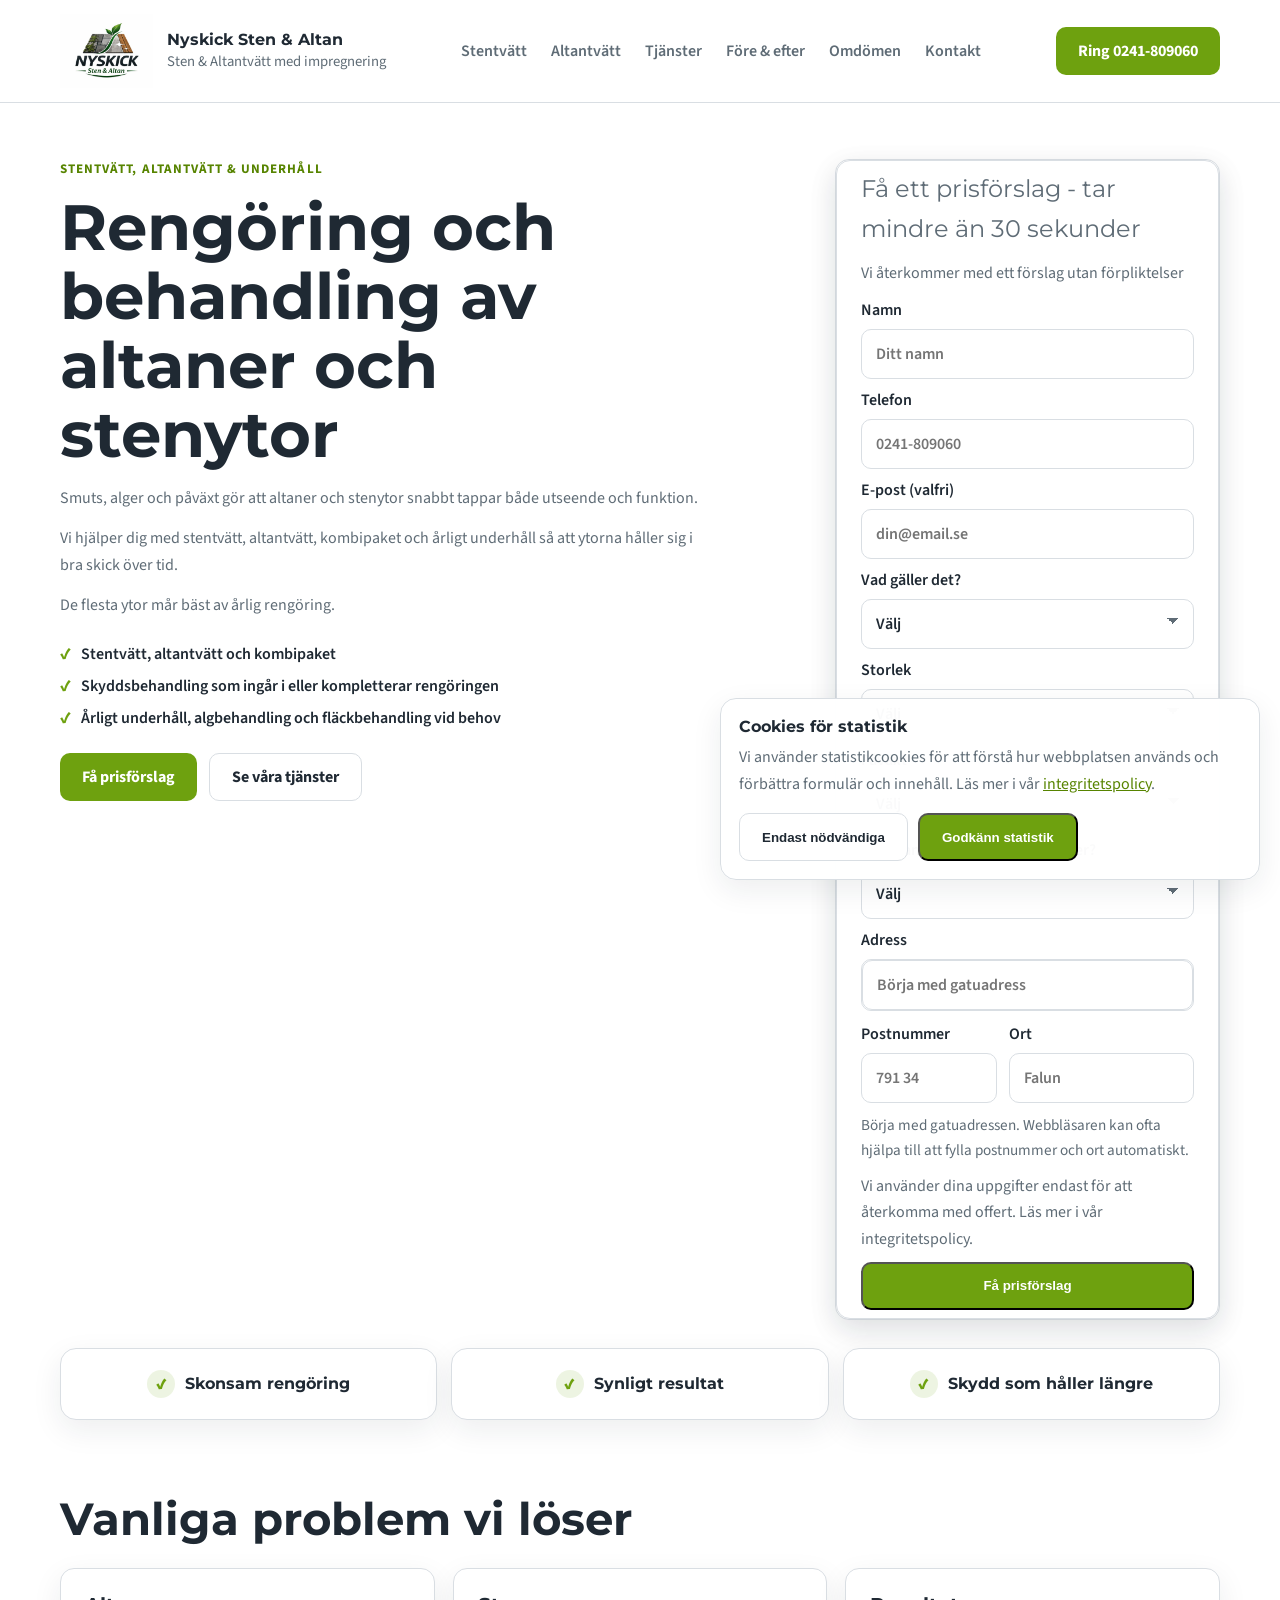
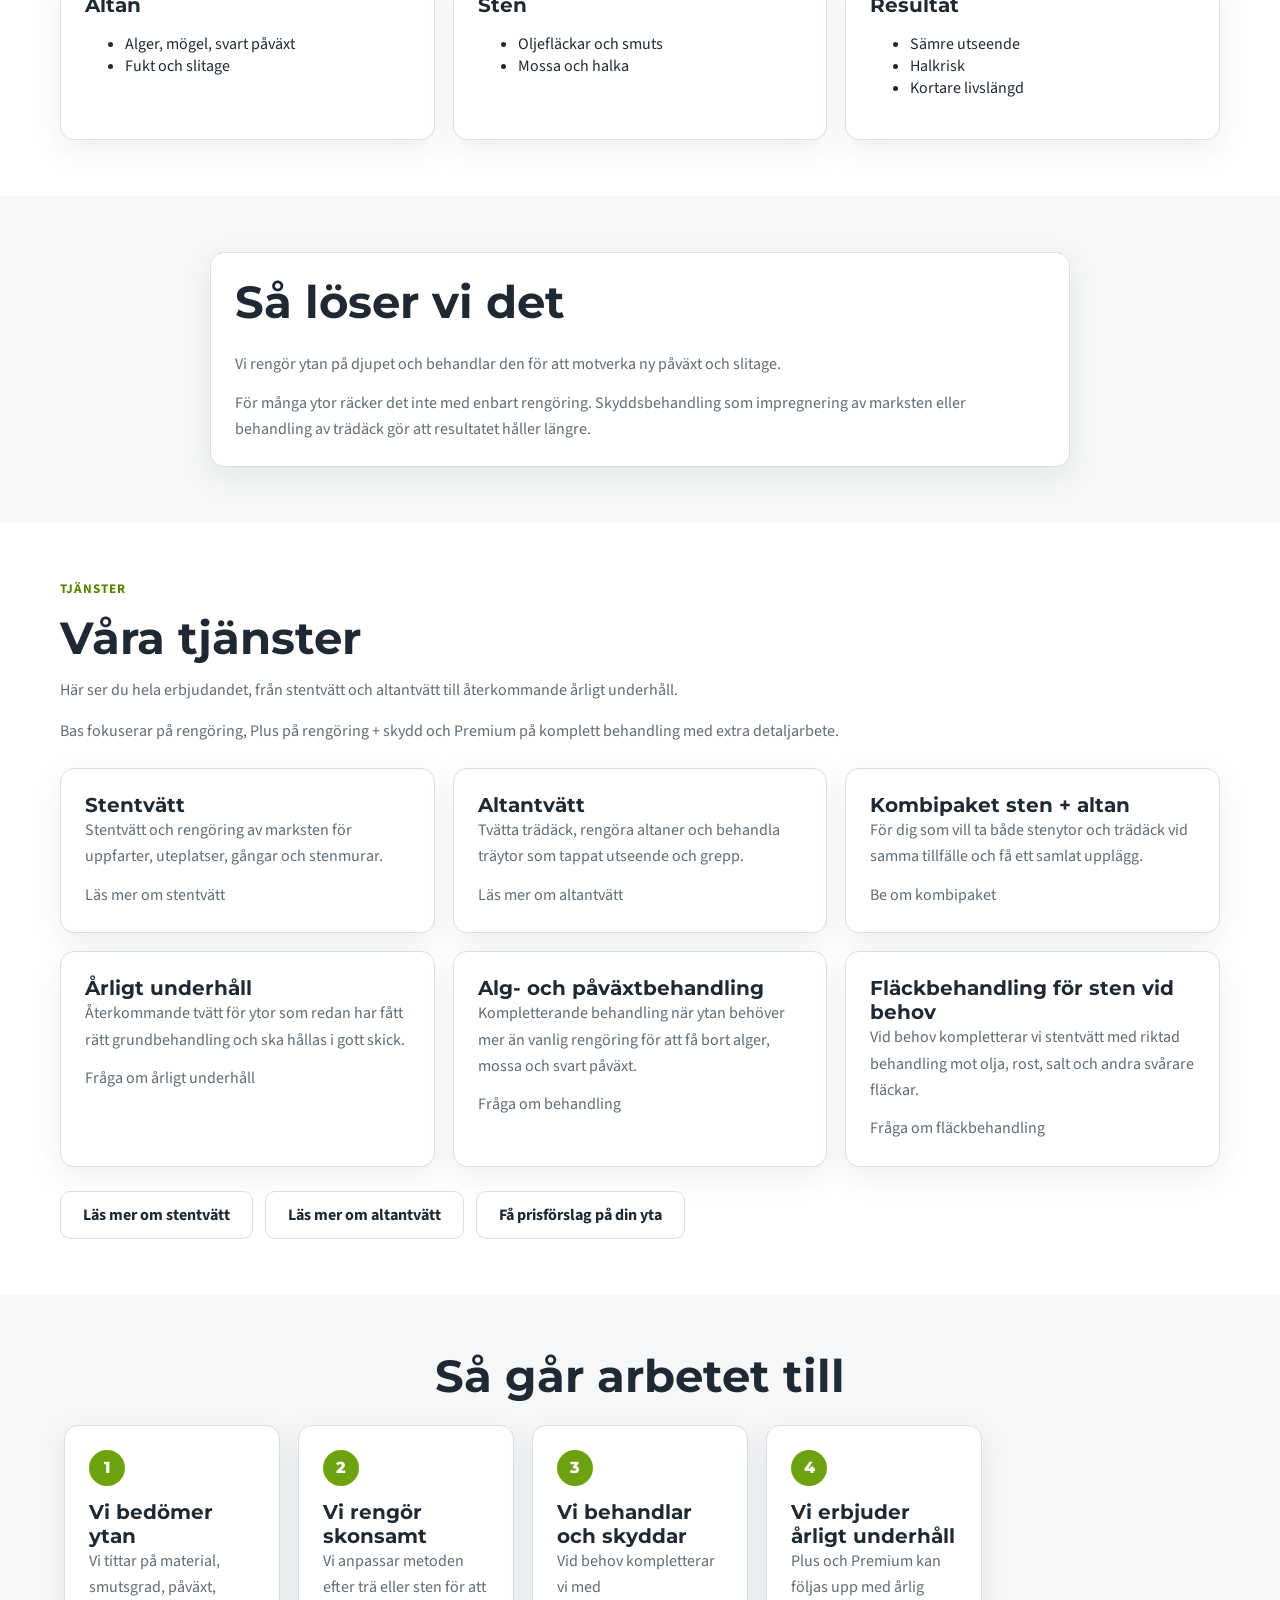
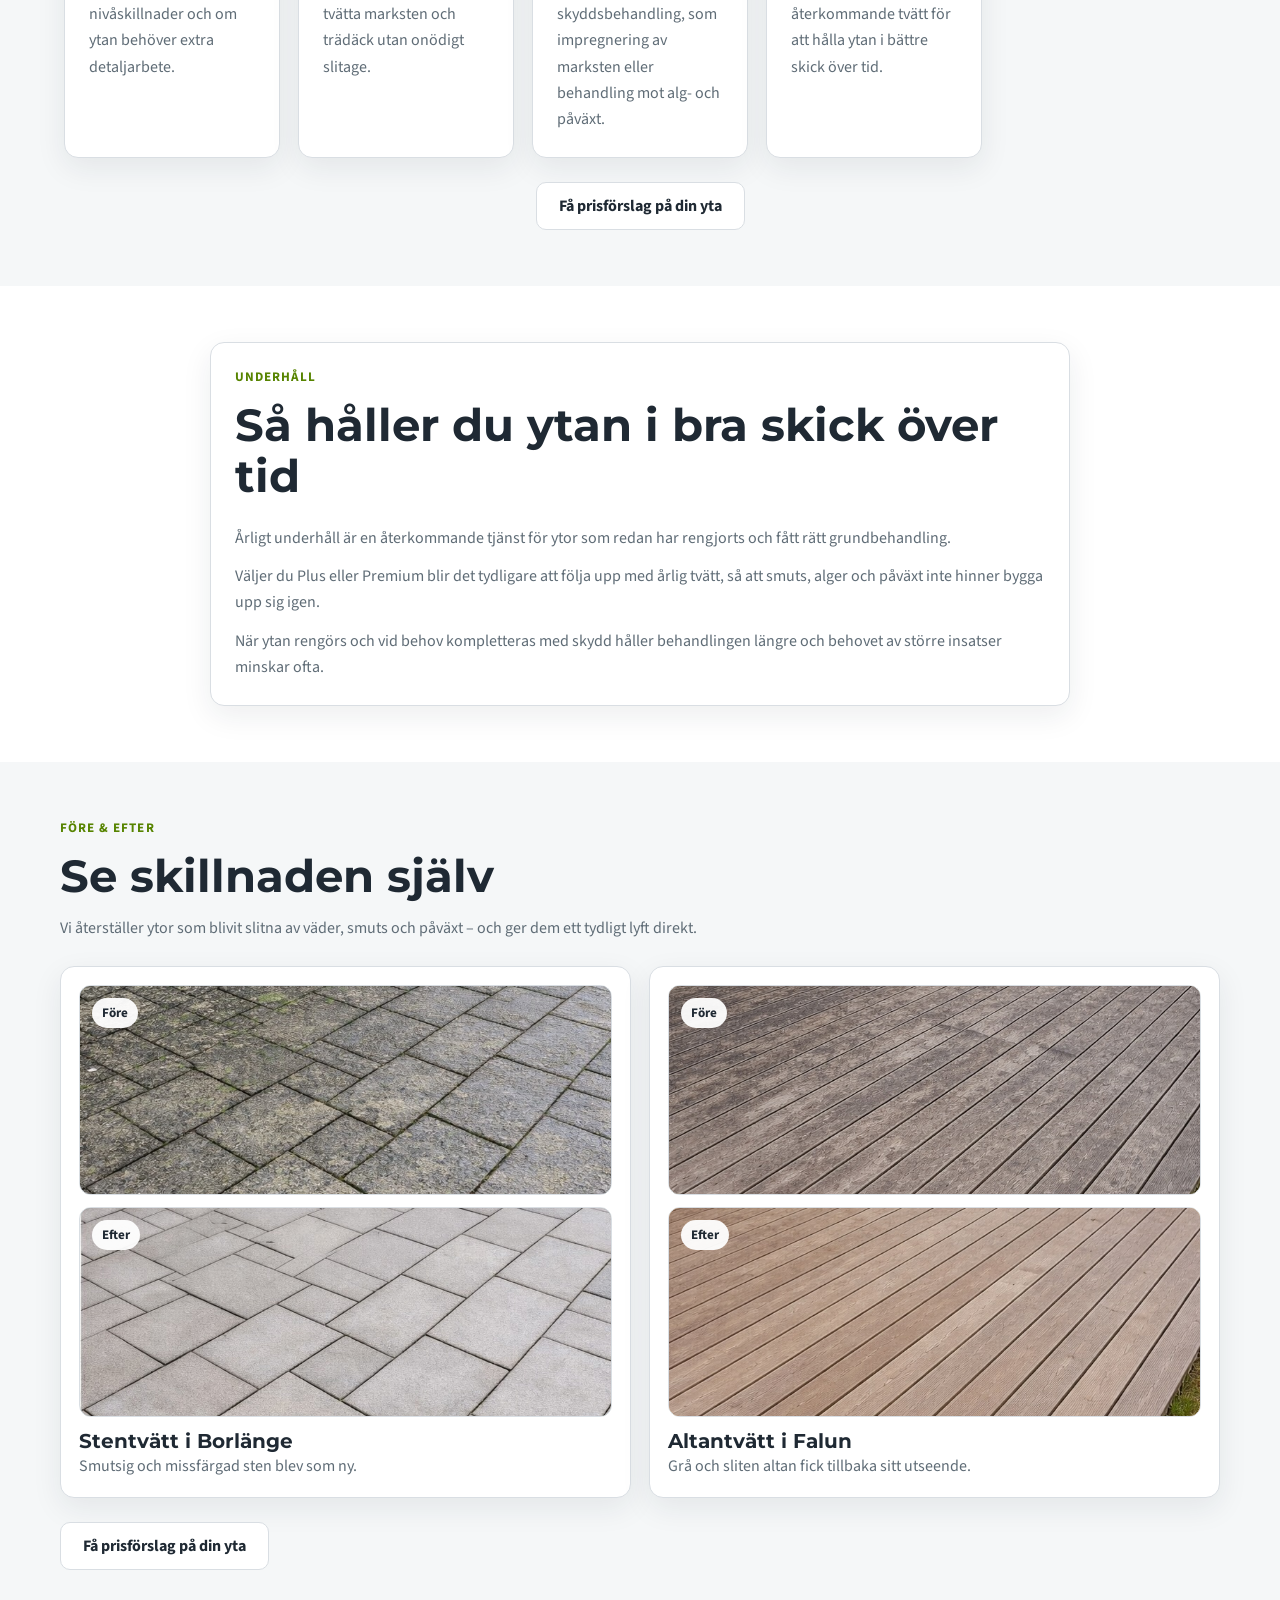
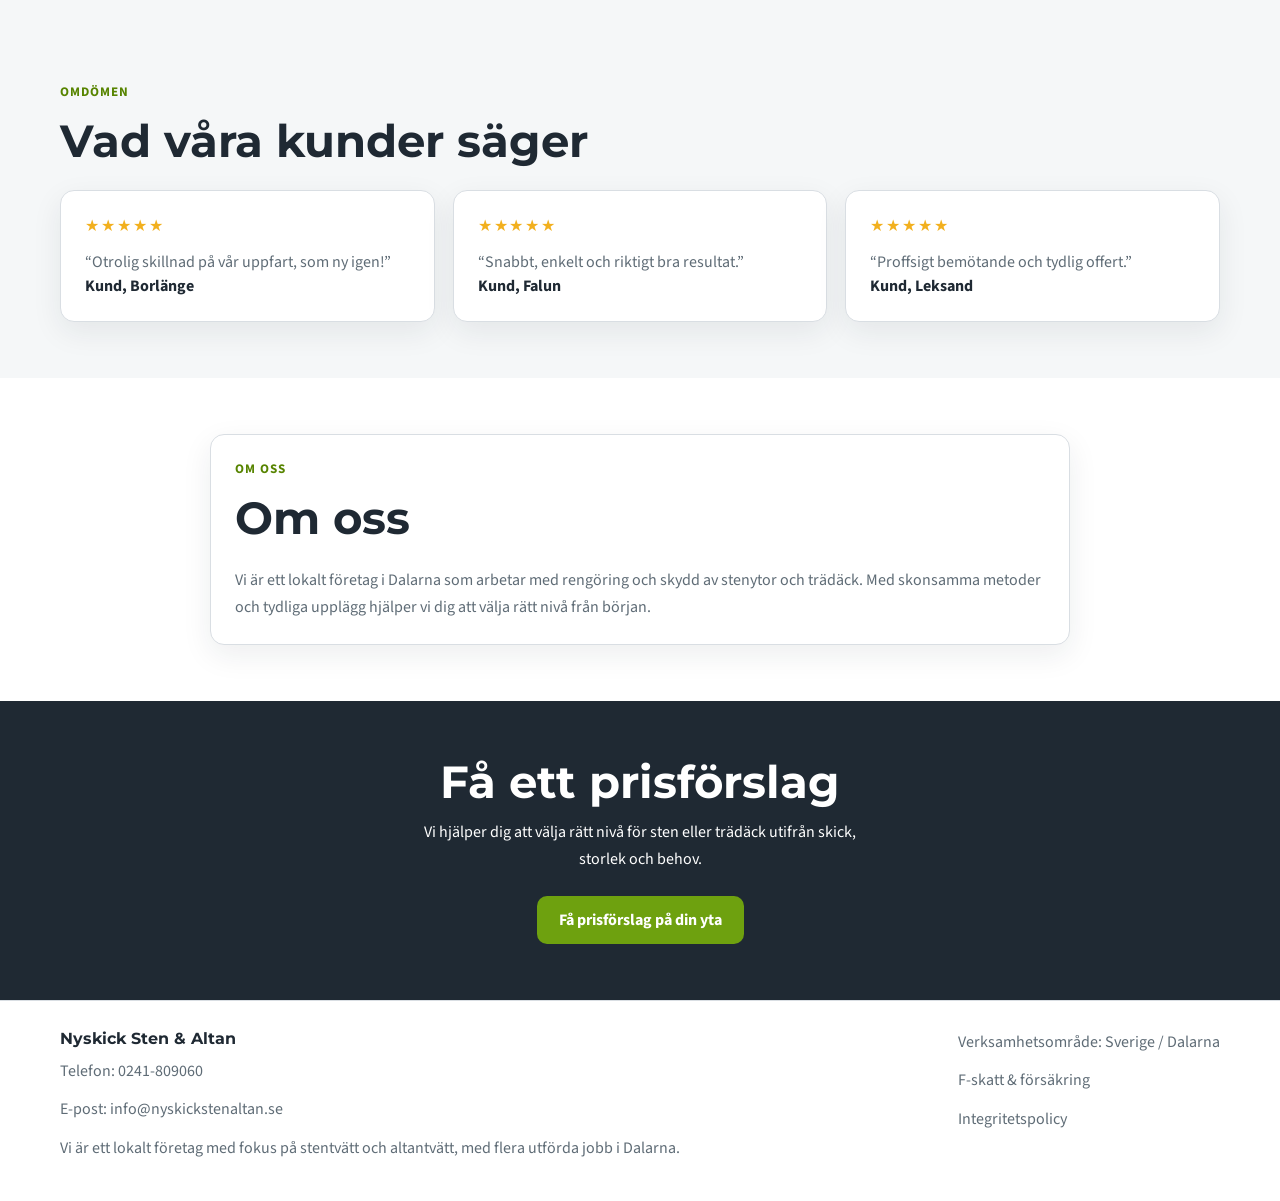
==== index.html @ 96cb6018 "Refine public service structure and maintenance messaging" ====
<!DOCTYPE html>
<html lang="sv">
  <head>
    <meta charset="UTF-8" />
    <meta name="viewport" content="width=device-width, initial-scale=1.0" />
    <title>Stentvätt, altantvätt och årligt underhåll | Nyskick Sten & Altan</title>
    <meta
      name="description"
      content="Stentvätt, altantvätt, tvätta marksten, tvätta trädäck, algbehandling och årligt underhåll. Vi rengör, behandlar och skyddar stenytor och trädäck med tydliga paket."
    />
    <link rel="canonical" href="https://www.nyskickstenaltan.se/" />
    <meta property="og:locale" content="sv_SE" />
    <meta property="og:type" content="website" />
    <meta property="og:site_name" content="Nyskick Sten & Altan" />
    <meta property="og:title" content="Stentvätt, altantvätt och årligt underhåll | Nyskick Sten & Altan" />
    <meta
      property="og:description"
      content="Stentvätt, altantvätt, tvätta marksten, tvätta trädäck, algbehandling och årligt underhåll. Vi rengör, behandlar och skyddar stenytor och trädäck med tydliga paket."
    />
    <meta property="og:url" content="https://www.nyskickstenaltan.se/" />
    <meta property="og:image" content="https://www.nyskickstenaltan.se/nyskick-logo.jpeg" />
    <meta name="twitter:card" content="summary_large_image" />
    <meta name="twitter:title" content="Stentvätt, altantvätt och årligt underhåll | Nyskick Sten & Altan" />
    <meta
      name="twitter:description"
      content="Stentvätt, altantvätt, tvätta marksten, tvätta trädäck, algbehandling och årligt underhåll. Vi rengör, behandlar och skyddar stenytor och trädäck med tydliga paket."
    />
    <meta name="twitter:image" content="https://www.nyskickstenaltan.se/nyskick-logo.jpeg" />
    <link rel="preconnect" href="https://fonts.googleapis.com" />
    <link rel="preconnect" href="https://fonts.gstatic.com" crossorigin />
    <link
      href="https://fonts.googleapis.com/css2?family=Montserrat:wght@500;700;800&family=Source+Sans+3:wght@400;600;700&display=swap"
      rel="stylesheet"
    />
    <link rel="icon" href="/favicon-v2.ico" type="image/x-icon" />
    <link rel="shortcut icon" href="/favicon-v2.ico" type="image/x-icon" />
    <link rel="stylesheet" href="styles.css" />
    <script type="application/ld+json">
      {
        "@context": "https://schema.org",
        "@graph": [
          {
            "@type": "LocalBusiness",
            "@id": "https://www.nyskickstenaltan.se/#business",
            "name": "Nyskick Sten & Altan",
            "url": "https://www.nyskickstenaltan.se/",
            "image": "https://www.nyskickstenaltan.se/nyskick-logo.jpeg",
            "logo": "https://www.nyskickstenaltan.se/nyskick-logo.jpeg",
            "telephone": "+46241809060",
            "email": "info@nyskickstenaltan.se",
            "priceRange": "$$",
            "address": {
              "@type": "PostalAddress",
              "addressRegion": "Dalarna",
              "addressCountry": "SE"
            },
            "areaServed": [
              { "@type": "AdministrativeArea", "name": "Dalarna" },
              { "@type": "Country", "name": "Sverige" }
            ],
            "knowsAbout": ["Stentvätt", "Altantvätt", "Impregnering", "Behandling av trädäck"]
          },
          {
            "@type": "WebSite",
            "@id": "https://www.nyskickstenaltan.se/#website",
            "url": "https://www.nyskickstenaltan.se/",
            "name": "Nyskick Sten & Altan",
            "publisher": { "@id": "https://www.nyskickstenaltan.se/#business" },
            "inLanguage": "sv-SE"
          }
        ]
      }
    </script>
    <meta name="nyskick-runtime-config" content="https://admin.nyskickstenaltan.se/public-site-config.php" />
  </head>
  <body>
    <header class="site-header">
      <div class="container header-inner">
        <a class="brand" href="#top" aria-label="Nyskick Sten & Altan startsida">
          <img class="brand-logo" src="nyskick-logo.jpeg" alt="Nyskick Sten & Altan" width="640" height="512" decoding="async" />
          <div class="brand-copy">
            <strong>Nyskick Sten & Altan</strong>
            <span>Sten & Altantvätt med impregnering</span>
          </div>
        </a>
        <button
          class="nav-toggle"
          type="button"
          aria-expanded="false"
          aria-controls="site-nav"
          aria-label="Öppna meny"
        >
          Meny
        </button>
        <nav class="site-nav" id="site-nav" aria-label="Huvudnavigering">
          <a href="/stentvatt/">Stentvätt</a>
          <a href="/altantvatt/">Altantvätt</a>
          <a href="#tjanster">Tjänster</a>
          <a href="#fore-efter">Före & efter</a>
          <a href="#omdomen">Omdömen</a>
          <a href="#offert-form">Kontakt</a>
        </nav>
        <a class="header-call" href="tel:0241809060">Ring 0241-809060</a>
      </div>
    </header>

    <main id="top">
      <section class="hero">
        <div class="container hero-grid">
          <div class="hero-copy">
            <p class="eyebrow">Stentvätt, altantvätt & underhåll</p>
            <h1>Rengöring och behandling av altaner och stenytor</h1>
            <p>Smuts, alger och påväxt gör att altaner och stenytor snabbt tappar både utseende och funktion.</p>
            <p>Vi hjälper dig med stentvätt, altantvätt, kombipaket och årligt underhåll så att ytorna håller sig i bra skick över tid.</p>
            <p>De flesta ytor mår bäst av årlig rengöring.</p>
            <ul class="hero-points">
              <li>Stentvätt, altantvätt och kombipaket</li>
              <li>Skyddsbehandling som ingår i eller kompletterar rengöringen</li>
              <li>Årligt underhåll, algbehandling och fläckbehandling vid behov</li>
            </ul>
            <div class="hero-actions">
              <a class="button button-primary" href="#offert-form">Få prisförslag</a>
              <a class="button button-secondary" href="#tjanster">Se våra tjänster</a>
            </div>
          </div>

          <div class="hero-card" id="offert-form">
            <div class="quote-box">
              <p class="quote-title">Få ett prisförslag - tar mindre än 30 sekunder</p>
              <p class="form-note">Vi återkommer med ett förslag utan förpliktelser</p>
              <div
                class="form-status"
                data-form-status
                hidden
                role="status"
                aria-live="polite"
              ></div>
              <form
                class="contact-form"
                name="quote-request"
                method="POST"
                action="/tack/"
                netlify
                data-netlify="true"
                netlify-honeypot="website"
              >
                <input type="hidden" name="form-name" value="quote-request" />
                <input type="hidden" name="form_started" value="" />
                <input type="hidden" name="sourcePage" value="homepage" />
                <label class="hp-field" aria-hidden="true">
                  Lämna detta fält tomt
                  <input type="text" name="website" tabindex="-1" autocomplete="off" />
                </label>
                <label>
                  Namn
                  <input type="text" name="name" placeholder="Ditt namn" autocomplete="name" required />
                </label>
                <label>
                  Telefon
                  <input type="tel" name="phone" placeholder="0241-809060" autocomplete="tel" required />
                </label>
                <label>
                  E-post (valfri)
                  <input type="email" name="email" placeholder="din@email.se" autocomplete="email" />
                </label>
                <label>
                  Vad gäller det?
                  <select name="requestType" required>
                    <option value="">Välj</option>
                    <option value="Altan">Altan</option>
                    <option value="Sten">Sten</option>
                    <option value="Både">Både</option>
                  </select>
                </label>
                <label>
                  Storlek
                  <select name="surfaceSize" required>
                    <option value="">Välj</option>
                    <option value="0–20 m²">0–20 m²</option>
                    <option value="20–40 m²">20–40 m²</option>
                    <option value="40–60 m²">40–60 m²</option>
                    <option value="60+ m²">60+ m²</option>
                  </select>
                </label>
                <label>
                  Påväxt
                  <select name="growthLevel" required>
                    <option value="">Välj</option>
                    <option value="Lite">lite</option>
                    <option value="Normalt">normalt</option>
                    <option value="Mycket">mycket</option>
                  </select>
                </label>
                <label>
                  Har ytan trappor eller flera nivåer?
                  <select name="hasDetails" required>
                    <option value="">Välj</option>
                    <option value="Ja">ja</option>
                    <option value="Nej">nej</option>
                  </select>
                </label>
                <div class="address-fields">
                  <label class="address-field-street">
                    Adress
                    <div class="address-autocomplete-shell" data-address-autocomplete-shell>
                      <input
                        type="text"
                        name="serviceAddress"
                        placeholder="Börja med gatuadress"
                        autocomplete="street-address"
                        data-address-street
                        required
                      />
                    </div>
                  </label>
                  <div class="address-row">
                    <label>
                      Postnummer
                      <input
                        type="text"
                        name="servicePostalCode"
                        placeholder="791 34"
                        autocomplete="postal-code"
                        inputmode="numeric"
                        maxlength="6"
                        data-address-postcode
                        required
                      />
                    </label>
                    <label>
                      Ort
                      <input
                        type="text"
                        name="serviceCity"
                        placeholder="Falun"
                        autocomplete="address-level2"
                        data-address-city
                        required
                      />
                    </label>
                  </div>
                  <p class="form-help">Börja med gatuadressen. Webbläsaren kan ofta hjälpa till att fylla postnummer och ort automatiskt.</p>
                </div>
                <p class="form-note">Vi använder dina uppgifter endast för att återkomma med offert. Läs mer i vår <a href="integritetspolicy.html">integritetspolicy</a>.</p>
                <button class="button button-primary" type="submit">Få prisförslag</button>
              </form>
            </div>
          </div>
        </div>
      </section>
      <form name="quote-request" method="POST" action="/tack/" netlify data-netlify="true" netlify-honeypot="website" hidden>
        <input type="hidden" name="form-name" value="quote-request" />
        <input type="text" name="website" />
        <input type="text" name="name" />
        <input type="tel" name="phone" />
        <input type="email" name="email" />
        <input type="text" name="requestType" />
        <input type="text" name="surfaceSize" />
        <input type="text" name="growthLevel" />
        <input type="text" name="hasDetails" />
        <input type="text" name="serviceAddress" />
        <input type="text" name="servicePostalCode" />
        <input type="text" name="serviceCity" />
        <input type="text" name="form_started" />
        <input type="text" name="sourcePage" />
      </form>

      <section class="trust-bar">
        <div class="container trust-items trust-items-wide">
          <div class="trust-item"><strong>Skonsam rengöring</strong></div>
          <div class="trust-item"><strong>Synligt resultat</strong></div>
          <div class="trust-item"><strong>Skydd som håller längre</strong></div>
        </div>
      </section>

      <section class="section">
        <div class="container">
          <div class="section-heading">
            <h2>Vanliga problem vi löser</h2>
          </div>
          <div class="services-grid">
            <article class="service-card">
              <h3>Altan</h3>
              <ul class="feature-list">
                <li>Alger, mögel, svart påväxt</li>
                <li>Fukt och slitage</li>
              </ul>
            </article>
            <article class="service-card">
              <h3>Sten</h3>
              <ul class="feature-list">
                <li>Oljefläckar och smuts</li>
                <li>Mossa och halka</li>
              </ul>
            </article>
            <article class="service-card">
              <h3>Resultat</h3>
              <ul class="feature-list">
                <li>Sämre utseende</li>
                <li>Halkrisk</li>
                <li>Kortare livslängd</li>
              </ul>
            </article>
          </div>
        </div>
      </section>

      <section class="section section-gray">
        <div class="container text-block">
          <div class="section-heading">
            <h2>Så löser vi det</h2>
          </div>
          <p>Vi rengör ytan på djupet och behandlar den för att motverka ny påväxt och slitage.</p>
          <p>För många ytor räcker det inte med enbart rengöring. Skyddsbehandling som impregnering av marksten eller behandling av trädäck gör att resultatet håller längre.</p>
        </div>
      </section>

      <section class="section" id="tjanster">
        <div class="container">
          <div class="section-heading">
            <p class="eyebrow">Tjänster</p>
            <h2>Våra tjänster</h2>
            <p>Här ser du hela erbjudandet, från stentvätt och altantvätt till återkommande årligt underhåll.</p>
            <p>Bas fokuserar på rengöring, Plus på rengöring + skydd och Premium på komplett behandling med extra detaljarbete.</p>
          </div>
          <div class="services-grid">
            <article class="service-card">
              <h3>Stentvätt</h3>
              <p>Stentvätt och rengöring av marksten för uppfarter, uteplatser, gångar och stenmurar.</p>
              <p><a href="/stentvatt/">Läs mer om stentvätt</a></p>
            </article>
            <article class="service-card">
              <h3>Altantvätt</h3>
              <p>Tvätta trädäck, rengöra altaner och behandla träytor som tappat utseende och grepp.</p>
              <p><a href="/altantvatt/">Läs mer om altantvätt</a></p>
            </article>
            <article class="service-card">
              <h3>Kombipaket sten + altan</h3>
              <p>För dig som vill ta både stenytor och trädäck vid samma tillfälle och få ett samlat upplägg.</p>
              <p><a href="#offert-form">Be om kombipaket</a></p>
            </article>
            <article class="service-card">
              <h3>Årligt underhåll</h3>
              <p>Återkommande tvätt för ytor som redan har fått rätt grundbehandling och ska hållas i gott skick.</p>
              <p><a href="#offert-form">Fråga om årligt underhåll</a></p>
            </article>
            <article class="service-card">
              <h3>Alg- och påväxtbehandling</h3>
              <p>Kompletterande behandling när ytan behöver mer än vanlig rengöring för att få bort alger, mossa och svart påväxt.</p>
              <p><a href="#offert-form">Fråga om behandling</a></p>
            </article>
            <article class="service-card">
              <h3>Fläckbehandling för sten vid behov</h3>
              <p>Vid behov kompletterar vi stentvätt med riktad behandling mot olja, rost, salt och andra svårare fläckar.</p>
              <p><a href="#offert-form">Fråga om fläckbehandling</a></p>
            </article>
          </div>
          <div class="section-actions">
            <a class="button button-secondary" href="/stentvatt/">Läs mer om stentvätt</a>
            <a class="button button-secondary" href="/altantvatt/">Läs mer om altantvätt</a>
            <a class="button button-secondary" href="#offert-form">Få prisförslag på din yta</a>
          </div>
        </div>
      </section>

      <section class="section section-gray">
        <div class="container process-container">
          <div class="section-heading section-heading-center">
            <h2>Så går arbetet till</h2>
          </div>
          <div class="why-grid">
            <article class="process-card why-card">
              <span>1</span>
              <h3>Vi bedömer ytan</h3>
              <p>Vi tittar på material, smutsgrad, påväxt, nivåskillnader och om ytan behöver extra detaljarbete.</p>
            </article>
            <article class="process-card why-card">
              <span>2</span>
              <h3>Vi rengör skonsamt</h3>
              <p>Vi anpassar metoden efter trä eller sten för att tvätta marksten och trädäck utan onödigt slitage.</p>
            </article>
            <article class="process-card why-card">
              <span>3</span>
              <h3>Vi behandlar och skyddar</h3>
              <p>Vid behov kompletterar vi med skyddsbehandling, som impregnering av marksten eller behandling mot alg- och påväxt.</p>
            </article>
            <article class="process-card why-card">
              <span>4</span>
              <h3>Vi erbjuder årligt underhåll</h3>
              <p>Plus och Premium kan följas upp med årlig återkommande tvätt för att hålla ytan i bättre skick över tid.</p>
            </article>
          </div>
          <div class="section-actions process-actions process-actions-centered">
            <a class="button button-secondary" href="#offert-form">Få prisförslag på din yta</a>
          </div>
        </div>
      </section>

      <section class="section">
        <div class="container text-block">
          <div class="section-heading">
            <p class="eyebrow">Underhåll</p>
            <h2>Så håller du ytan i bra skick över tid</h2>
          </div>
          <p>Årligt underhåll är en återkommande tjänst för ytor som redan har rengjorts och fått rätt grundbehandling.</p>
          <p>Väljer du Plus eller Premium blir det tydligare att följa upp med årlig tvätt, så att smuts, alger och påväxt inte hinner bygga upp sig igen.</p>
          <p>När ytan rengörs och vid behov kompletteras med skydd håller behandlingen längre och behovet av större insatser minskar ofta.</p>
        </div>
      </section>

      <section class="section section-gray" id="fore-efter">
        <div class="container">
          <div class="section-heading">
            <p class="eyebrow">Före & efter</p>
            <h2>Se skillnaden själv</h2>
            <p>Vi återställer ytor som blivit slitna av väder, smuts och påväxt – och ger dem ett tydligt lyft direkt.</p>
          </div>
          <div class="before-after-grid">
            <article class="before-after-card">
              <div class="comparison comparison-before">
                <img src="stentvatt-borlange-fore.jpg" alt="Stentvätt i Borlänge före rengöring" width="761" height="1024" loading="lazy" decoding="async" />
                <span>Före</span>
              </div>
              <div class="comparison comparison-after">
                <img src="stentvatt-borlange-efter.jpg" alt="Stentvätt i Borlänge efter rengöring" width="761" height="1022" loading="lazy" decoding="async" />
                <span>Efter</span>
              </div>
              <h3>Stentvätt i Borlänge</h3>
              <p>Smutsig och missfärgad sten blev som ny.</p>
            </article>
            <article class="before-after-card">
              <div class="comparison comparison-before wood-before">
                <img src="altantvatt-falun-fore.jpg" alt="Altantvätt i Falun före rengöring" width="753" height="1022" loading="lazy" decoding="async" />
                <span>Före</span>
              </div>
              <div class="comparison comparison-after wood-after">
                <img src="altantvatt-falun-efter.jpg" alt="Altantvätt i Falun efter rengöring" width="753" height="1021" loading="lazy" decoding="async" />
                <span>Efter</span>
              </div>
              <h3>Altantvätt i Falun</h3>
              <p>Grå och sliten altan fick tillbaka sitt utseende.</p>
            </article>
          </div>
          <div class="section-actions">
            <a class="button button-secondary" href="#offert-form">Få prisförslag på din yta</a>
          </div>
        </div>
      </section>

      <section class="section section-gray" id="omdomen">
        <div class="container">
          <div class="section-heading">
            <p class="eyebrow">Omdömen</p>
            <h2>Vad våra kunder säger</h2>
          </div>
          <div class="reviews-grid">
            <article class="review-card">
              <div class="stars">★★★★★</div>
              <p>“Otrolig skillnad på vår uppfart, som ny igen!”</p>
              <strong>Kund, Borlänge</strong>
            </article>
            <article class="review-card">
              <div class="stars">★★★★★</div>
              <p>“Snabbt, enkelt och riktigt bra resultat.”</p>
              <strong>Kund, Falun</strong>
            </article>
            <article class="review-card">
              <div class="stars">★★★★★</div>
              <p>“Proffsigt bemötande och tydlig offert.”</p>
              <strong>Kund, Leksand</strong>
            </article>
          </div>
        </div>
      </section>

      <section class="section" id="om-oss">
        <div class="container text-block">
          <div class="section-heading">
            <p class="eyebrow">Om oss</p>
            <h2>Om oss</h2>
          </div>
          <p>
            Vi är ett lokalt företag i Dalarna som arbetar med rengöring och skydd av stenytor och trädäck.
            Med skonsamma metoder och tydliga upplägg hjälper vi dig att välja rätt nivå från början.
          </p>
        </div>
      </section>

    </main>
    <section class="section section-dark">
      <div class="container text-center">
        <h2>Få ett prisförslag</h2>
        <p>Vi hjälper dig att välja rätt nivå för sten eller trädäck utifrån skick, storlek och behov.</p>
        <a class="button button-primary" href="#offert-form">Få prisförslag på din yta</a>
      </div>
    </section>

    <footer class="site-footer">
      <div class="container footer-inner">
        <div>
          <strong>Nyskick Sten & Altan</strong>
          <p>Telefon: <a href="tel:0241809060">0241-809060</a></p>
          <p>E-post: <a href="mailto:info@nyskickstenaltan.se">info@nyskickstenaltan.se</a></p>
          <p>Vi är ett lokalt företag med fokus på stentvätt och altantvätt, med flera utförda jobb i Dalarna.</p>
        </div>
        <div>
          <p>Verksamhetsområde: Sverige / Dalarna</p>
          <p>F-skatt & försäkring</p>
          <p><a href="integritetspolicy.html">Integritetspolicy</a></p>
        </div>
      </div>
    </footer>

    <script src="script.js"></script>
  </body>
</html>
---- styles.css ----
:root {
  --green: #6ea10f;
  --green-dark: #578400;
  --text: #1f2933;
  --muted: #5f6c76;
  --border: #d9dee3;
  --bg: #ffffff;
  --bg-soft: #f5f7f8;
  --card: #ffffff;
  --shadow: 0 10px 30px rgba(31, 41, 51, 0.08);
  --radius: 14px;
  --container: 1160px;
}

* {
  box-sizing: border-box;
}

html {
  scroll-behavior: smooth;
}

body {
  margin: 0;
  font-family: "Source Sans 3", sans-serif;
  color: var(--text);
  background: var(--bg);
}

img {
  max-width: 100%;
}

a {
  color: inherit;
  text-decoration: none;
}

p {
  margin: 0;
  color: var(--muted);
  line-height: 1.65;
}

p + p {
  margin-top: 14px;
}

.container {
  width: min(calc(100% - 32px), var(--container));
  margin: 0 auto;
}

.site-header {
  position: sticky;
  top: 0;
  z-index: 20;
  background: rgba(255, 255, 255, 0.96);
  border-bottom: 1px solid var(--border);
}

.header-inner {
  display: flex;
  align-items: center;
  justify-content: space-between;
  gap: 20px;
  padding: 14px 0;
}

.brand {
  display: flex;
  align-items: center;
  gap: 14px;
}

.brand-logo {
  height: 74px;
  width: auto;
  display: block;
}

.brand-copy {
  display: grid;
  gap: 2px;
}

.brand-copy strong,
h1,
h2,
h3,
.quote-title,
.trust-item strong,
.footer-inner strong {
  font-family: "Montserrat", sans-serif;
}

.brand-copy strong {
  font-size: 1rem;
}

.brand-copy span {
  color: var(--muted);
  font-size: 0.92rem;
}

.site-nav {
  display: flex;
  gap: 24px;
  color: var(--muted);
  font-weight: 600;
}

.nav-toggle {
  display: none;
  align-items: center;
  justify-content: center;
  min-height: 44px;
  padding: 0 16px;
  border: 1px solid var(--border);
  border-radius: 10px;
  background: #fff;
  color: var(--text);
  font: inherit;
  font-weight: 700;
  cursor: pointer;
}

.header-call,
.button {
  display: inline-flex;
  align-items: center;
  justify-content: center;
  min-height: 48px;
  padding: 0 22px;
  border-radius: 10px;
  font-weight: 700;
  transition: transform 160ms ease, background 160ms ease, color 160ms ease;
}

.header-call,
.button-primary {
  background: var(--green);
  color: #fff;
}

.button-secondary {
  background: #fff;
  color: var(--text);
  border: 1px solid var(--border);
}

.header-call:hover,
.button:hover {
  transform: translateY(-1px);
}

.hero {
  padding: 56px 0 28px;
}

.hero-grid {
  display: grid;
  grid-template-columns: 1.15fr 0.85fr;
  gap: 28px;
  align-items: start;
}

.eyebrow {
  margin: 0 0 12px;
  color: var(--green-dark);
  font-weight: 700;
  text-transform: uppercase;
  letter-spacing: 0.08em;
  font-size: 0.82rem;
}

h1,
h2,
h3,
.quote-title {
  margin: 0;
}

h1 {
  font-size: clamp(2.4rem, 5vw, 4.1rem);
  line-height: 1.08;
}

.hero-copy h1 {
  margin-bottom: 16px;
}

.hero-copy p + p {
  margin-top: 14px;
}

h2 {
  font-size: clamp(1.9rem, 4vw, 2.8rem);
  line-height: 1.12;
}

h3 {
  font-size: 1.22rem;
}

.hero-actions,
.cta-actions,
.section-actions {
  display: flex;
  flex-wrap: wrap;
  gap: 12px;
}

.hero-actions {
  margin-top: 24px;
}

.section-actions {
  margin-top: 24px;
}

.process-actions {
  align-items: center;
  justify-content: space-between;
}

.process-actions p {
  color: var(--text);
  font-weight: 600;
}

.hero-points {
  margin: 24px 0 0;
  padding: 0;
  list-style: none;
  display: grid;
  gap: 10px;
}

.hero-points li {
  color: var(--text);
  font-weight: 600;
}

.hero-points li::before {
  content: "\2714";
  color: var(--green);
  margin-right: 10px;
}

.hero-card,
.quote-box,
.service-card,
.before-after-card,
.review-card,
.process-card,
.cta-box,
.text-block {
  background: var(--card);
  border: 1px solid var(--border);
  border-radius: var(--radius);
  box-shadow: var(--shadow);
}

.hero-card {
  width: 80%;
  justify-self: end;
}

.quote-box,
.service-card,
.review-card,
.process-card,
.text-block {
  padding: 24px;
}

.quote-box {
  padding-top: 8px;
  padding-bottom: 8px;
}

.quote-box .contact-form {
  gap: 10px;
  margin-top: 12px;
}

.quote-title {
  font-size: 1.5rem;
  margin-bottom: 10px;
}

.contact-form {
  display: grid;
  gap: 14px;
  margin-top: 18px;
}

.form-status {
  margin-top: 16px;
  padding: 14px 16px;
  border-radius: 10px;
  border: 1px solid var(--border);
  background: var(--bg-soft);
  color: var(--text);
  font-weight: 600;
}

.form-status[data-status="validation"] {
  border-color: #d8b157;
  background: #fff7e1;
}

.form-status[data-status="review"] {
  border-color: #6b8ab6;
  background: #eef5ff;
}

.form-status[data-status="error"] {
  border-color: #cf6d6d;
  background: #fff1f1;
}

.contact-form label {
  display: grid;
  gap: 8px;
  font-weight: 600;
}

.address-fields {
  display: grid;
  gap: 12px;
}

.address-autocomplete-shell {
  display: grid;
  border: 1px solid var(--border);
  border-radius: 10px;
  background: #fff;
}

.address-autocomplete-shell gmp-place-autocomplete {
  width: 100%;
  min-height: 52px;
  border: 0;
  border-radius: 10px;
  background: transparent;
}

.address-row {
  display: grid;
  grid-template-columns: minmax(0, 0.85fr) minmax(0, 1.15fr);
  gap: 12px;
}

.form-help {
  margin: -2px 0 0;
  font-size: 0.95rem;
  color: var(--muted);
}

.hp-field {
  position: absolute;
  left: -9999px;
  width: 1px;
  height: 1px;
  overflow: hidden;
}

.contact-form input,
.contact-form select,
.contact-form textarea {
  width: 100%;
  font: inherit;
  padding: 13px 14px;
  border: 1px solid var(--border);
  border-radius: 10px;
  background: #fff;
  color: var(--text);
}

.contact-form select {
  appearance: none;
  -webkit-appearance: none;
  background-image: linear-gradient(45deg, transparent 50%, var(--muted) 50%), linear-gradient(135deg, var(--muted) 50%, transparent 50%);
  background-position: calc(100% - 20px) calc(50% - 3px), calc(100% - 14px) calc(50% - 3px);
  background-size: 6px 6px, 6px 6px;
  background-repeat: no-repeat;
  padding-right: 42px;
}

.contact-form input:focus,
.contact-form select:focus,
.contact-form textarea:focus {
  outline: 2px solid rgba(110, 161, 15, 0.18);
  border-color: var(--green);
}

#offert-form {
  scroll-margin-top: 100px;
}

.trust-bar {
  padding: 0 0 18px;
}

.quick-process {
  padding: 0 0 22px;
}

.quick-process-inner {
  display: flex;
  align-items: center;
  justify-content: center;
  gap: 12px;
  flex-wrap: wrap;
  padding: 18px 20px;
  background: var(--bg-soft);
  border: 1px solid var(--border);
  border-radius: 12px;
}

.quick-process-label {
  color: var(--text);
  font-weight: 700;
}

.quick-process-flow {
  color: var(--muted);
  font-weight: 600;
}

.quick-process-flow span {
  color: var(--green);
  margin: 0 8px;
}

.trust-items {
  display: grid;
  grid-template-columns: repeat(3, minmax(0, 1fr));
  gap: 14px;
}

.trust-items-wide {
  max-width: 82rem;
}

.trust-item {
  display: flex;
  align-items: center;
  justify-content: center;
  gap: 10px;
  min-height: 72px;
  padding: 18px 20px;
  background: #fff;
  border: 1px solid var(--border);
  border-radius: 16px;
  text-align: center;
  box-shadow: var(--shadow);
}

.trust-item strong {
  display: block;
  font-size: 1rem;
}

.trust-item::before {
  content: "\2714";
  display: inline-flex;
  align-items: center;
  justify-content: center;
  width: 28px;
  height: 28px;
  border-radius: 999px;
  background: rgba(110, 161, 15, 0.12);
  color: var(--green);
  font-size: 0.95rem;
  font-weight: 800;
  flex-shrink: 0;
}

.section {
  padding: 56px 0;
}

.section-gray {
  background: var(--bg-soft);
}

.section-dark {
  background: var(--text);
}

.section-dark h2,
.section-dark p {
  color: #fff;
}

.text-center {
  text-align: center;
}

.text-center p {
  max-width: 60ch;
  margin: 12px auto 0;
}

.text-center .button {
  margin-top: 24px;
}

.section-heading {
  margin-bottom: 24px;
}

.section-heading h2 + p {
  margin-top: 14px;
}

.section-heading p + p {
  margin-top: 14px;
}

.section-heading-center {
  text-align: center;
}

.section-heading-center p {
  max-width: 64ch;
  margin: 12px auto 0;
}

.process-container {
  max-width: 72rem;
}

.services-grid {
  display: grid;
  grid-template-columns: repeat(3, minmax(0, 1fr));
  gap: 18px;
}

.packages-grid {
  display: grid;
  grid-template-columns: repeat(3, minmax(0, 1fr));
  gap: 20px;
  align-items: stretch;
  margin-top: 18px;
}

.packages-grid-stone {
  grid-template-columns: repeat(4, minmax(0, 1fr));
  gap: 16px;
}

.packages-grid-deck {
  gap: 16px;
}

.packages-grid-deck .package-card {
  gap: 7px;
  padding: 22px 18px;
}

.packages-grid-deck .package-badge {
  top: 14px;
  right: 14px;
  min-height: 30px;
  padding: 0 10px;
  font-size: 0.75rem;
}

.packages-grid-deck .package-kicker {
  font-size: 0.76rem;
}

.packages-grid-deck .package-card h3 {
  font-size: 1.08rem;
}

.packages-grid-deck .package-card p,
.packages-grid-deck .package-card li {
  font-size: 0.95rem;
  line-height: 1.5;
}

.packages-grid-deck .package-list {
  gap: 6px;
  padding-left: 18px;
}

.packages-grid-stone .package-card {
  gap: 7px;
  padding: 22px 18px;
}

.packages-grid-stone .package-badge {
  top: 14px;
  right: 14px;
  min-height: 30px;
  padding: 0 10px;
  font-size: 0.75rem;
}

.packages-grid-stone .package-kicker {
  font-size: 0.76rem;
}

.packages-grid-stone .package-card h3 {
  font-size: 1.06rem;
  min-height: 0;
}

.packages-grid-stone .package-card p,
.packages-grid-stone .package-card li {
  font-size: 0.95rem;
  line-height: 1.5;
}

.packages-grid-stone .package-list {
  gap: 6px;
  padding-left: 18px;
}

.package-actions {
  justify-content: center;
  margin-top: 24px;
}

.package-card {
  position: relative;
  display: grid;
  gap: 8px;
  padding: 28px 24px;
  background: var(--card);
  border: 1px solid var(--border);
  border-radius: 18px;
  box-shadow: var(--shadow);
}

.package-card p,
.package-card li {
  line-height: 1.6;
}

.package-card p + p {
  margin-top: 0;
}

.package-intro {
  min-height: 0;
}

.package-card-featured {
  border: 2px solid #84cc16;
  background: #f7fee7;
  box-shadow: 0 14px 34px rgba(110, 161, 15, 0.14);
  transform: translateY(-4px);
}

.package-badge {
  position: absolute;
  top: 18px;
  right: 18px;
  display: inline-flex;
  align-items: center;
  justify-content: center;
  min-height: 34px;
  padding: 0 12px;
  border-radius: 999px;
  background: rgba(110, 161, 15, 0.12);
  color: var(--green-dark);
  font-size: 0.82rem;
  font-weight: 800;
  letter-spacing: 0.03em;
}

.package-kicker {
  color: var(--green-dark);
  font-weight: 800;
  text-transform: uppercase;
  letter-spacing: 0.08em;
  font-size: 0.82rem;
}

.package-head {
  display: block;
}

.package-card h3 {
  min-height: 2.8em;
}

.package-label {
  color: var(--text);
  font-weight: 700;
  font-size: 0.98rem;
  margin-top: 0;
}

.package-price {
  font-family: "Montserrat", sans-serif;
  font-size: 1.18rem;
  font-weight: 800;
  color: var(--text);
  line-height: 1.2;
}

.package-price-featured {
  font-size: 1.34rem;
  color: var(--green-dark);
}

.package-price-note {
  color: var(--green-dark);
  font-weight: 700;
  font-size: 0.94rem;
  line-height: 1.35;
}

.package-highlight-text {
  color: var(--text);
  font-weight: 700;
  line-height: 1.4;
}

.package-list {
  display: grid;
  gap: 8px;
  margin: 0;
  padding-left: 20px;
  color: var(--muted);
}

.package-list li::marker {
  color: var(--green);
}

.before-after-grid {
  display: grid;
  grid-template-columns: repeat(2, minmax(0, 1fr));
  gap: 18px;
}

.option-grid {
  display: grid;
  grid-template-columns: repeat(2, minmax(0, 1fr));
  gap: 18px;
}

.info-note {
  padding: 22px 24px;
  background: linear-gradient(180deg, #f9fcf4 0%, #f4f8ee 100%);
  border: 1px solid var(--border);
  border-radius: var(--radius);
  box-shadow: var(--shadow);
}

.info-note strong {
  display: block;
  margin-bottom: 10px;
  color: var(--green-dark);
  font-size: 1rem;
}

.info-note p + p {
  margin-top: 10px;
}

.before-after-card {
  padding: 18px;
}

.comparison {
  position: relative;
  height: 210px;
  margin-bottom: 12px;
  border-radius: 12px;
  overflow: hidden;
  border: 1px solid var(--border);
}

.comparison img {
  position: absolute;
  inset: 0;
  width: 100%;
  height: 100%;
  object-fit: cover;
  display: block;
}

.comparison span {
  position: absolute;
  top: 12px;
  left: 12px;
  padding: 6px 10px;
  border-radius: 999px;
  background: rgba(255, 255, 255, 0.94);
  font-size: 0.82rem;
  font-weight: 700;
}

.comparison-before {
  background:
    linear-gradient(rgba(0, 0, 0, 0.18), rgba(0, 0, 0, 0.18)),
    repeating-linear-gradient(45deg, #767d82 0, #767d82 18px, #8f959a 18px, #8f959a 36px);
}

.comparison-after {
  background:
    linear-gradient(rgba(110, 161, 15, 0.08), rgba(110, 161, 15, 0.08)),
    repeating-linear-gradient(45deg, #9da4a9 0, #9da4a9 18px, #c3c8cc 18px, #c3c8cc 36px);
}

.wood-before {
  background:
    linear-gradient(rgba(0, 0, 0, 0.24), rgba(0, 0, 0, 0.24)),
    repeating-linear-gradient(90deg, #7f5c39 0, #7f5c39 16px, #6f5032 16px, #6f5032 32px);
}

.wood-after {
  background:
    linear-gradient(rgba(255, 255, 255, 0.06), rgba(255, 255, 255, 0.06)),
    repeating-linear-gradient(90deg, #c08a47 0, #c08a47 16px, #d89d55 16px, #d89d55 32px);
}

.process-grid,
.reviews-grid {
  display: grid;
  gap: 18px;
}

.process-grid {
  grid-template-columns: repeat(4, minmax(0, 1fr));
}

.why-grid {
  display: grid;
  grid-template-columns: repeat(10, minmax(0, 1fr));
  gap: 18px;
}

.why-card {
  grid-column: span 2;
}

.process-trust-points {
  display: flex;
  flex-wrap: wrap;
  justify-content: center;
  gap: 16px 28px;
  margin-top: 24px;
}

.process-trust-points span {
  color: var(--text);
  font-weight: 600;
}

.process-trust-points span::before {
  content: "\2714";
  color: var(--green);
  margin-right: 8px;
}

.reviews-grid {
  grid-template-columns: repeat(3, minmax(0, 1fr));
}

.process-card span {
  display: inline-flex;
  align-items: center;
  justify-content: center;
  width: 36px;
  height: 36px;
  margin-bottom: 14px;
  border-radius: 50%;
  background: var(--green);
  color: #fff;
  font-weight: 800;
  font-family: "Montserrat", sans-serif;
}

.stars {
  margin-bottom: 12px;
  color: #f2b01e;
  letter-spacing: 0.12em;
}

.text-block {
  max-width: 860px;
}

.text-block p + p,
.service-card p + p,
.before-after-card p + p,
.process-card p + p,
.quote-box p + p,
.review-card p + p,
.cta-box p + p,
.footer-inner p + p {
  margin-top: 12px;
}

.cta-section {
  padding: 0 0 64px;
}

.cta-box {
  display: flex;
  align-items: center;
  justify-content: space-between;
  gap: 20px;
  padding: 28px;
}

.process-actions-centered {
  justify-content: center;
}

.site-footer {
  padding: 28px 0 40px;
  border-top: 1px solid var(--border);
  background: #fff;
}

.mobile-sticky-call {
  position: fixed;
  left: 16px;
  right: 16px;
  bottom: 16px;
  z-index: 30;
  display: none;
  align-items: center;
  justify-content: center;
  min-height: 54px;
  border-radius: 999px;
  background: var(--green);
  color: #fff;
  font-family: "Montserrat", sans-serif;
  font-weight: 700;
  box-shadow: 0 12px 24px rgba(31, 41, 51, 0.2);
}

.footer-inner {
  display: flex;
  justify-content: space-between;
  gap: 24px;
}

.footer-inner strong {
  display: block;
  margin-bottom: 10px;
}

.cookie-banner {
  position: fixed;
  right: 20px;
  bottom: 20px;
  z-index: 40;
  width: min(540px, calc(100% - 24px));
  background: rgba(255, 255, 255, 0.98);
  border: 1px solid var(--border);
  border-radius: 16px;
  box-shadow: var(--shadow);
}

.cookie-banner__inner {
  display: grid;
  gap: 16px;
  padding: 18px;
}

.cookie-banner__copy {
  display: grid;
  gap: 8px;
}

.cookie-banner__copy strong {
  font-family: "Montserrat", sans-serif;
  font-size: 1rem;
}

.cookie-banner__copy a {
  color: var(--green-dark);
  text-decoration: underline;
}

.cookie-banner__actions {
  display: flex;
  flex-wrap: wrap;
  gap: 10px;
}

@media (max-width: 1024px) {
  .hero-grid,
  .trust-items,
  .services-grid,
  .packages-grid,
  .before-after-grid,
  .option-grid,
  .process-grid,
  .why-grid,
  .reviews-grid,
  .cta-box {
    grid-template-columns: 1fr 1fr;
  }

  .why-card {
    grid-column: auto;
  }

  .cta-box {
    display: grid;
  }

  .header-inner {
    flex-wrap: wrap;
  }
}

@media (max-width: 760px) {
  .nav-toggle {
    display: inline-flex;
  }

  .site-nav {
    display: none;
    width: 100%;
    flex-direction: column;
    gap: 0;
    padding: 8px 0 0;
  }

  .site-nav.is-open {
    display: flex;
  }

  .site-nav a {
    padding: 14px 0;
    border-top: 1px solid var(--border);
  }

  .hero-grid,
  .trust-items,
  .services-grid,
  .packages-grid,
  .before-after-grid,
  .option-grid,
  .process-grid,
  .why-grid,
  .reviews-grid,
  .cta-box {
    grid-template-columns: 1fr;
  }

  .header-call,
  .button {
    width: 100%;
  }

  .header-call {
    display: none;
  }

  .hero-card {
    width: 100%;
    justify-self: stretch;
  }

  .quote-box {
    padding-top: 20px;
    padding-bottom: 20px;
  }

  .address-row {
    grid-template-columns: 1fr;
  }

  .footer-inner {
    flex-direction: column;
  }

  .cookie-banner {
    right: 12px;
    bottom: 12px;
    width: calc(100% - 24px);
  }

  .cookie-banner__actions {
    display: grid;
  }

  .process-actions {
    align-items: stretch;
  }

  .process-trust-points {
    justify-content: flex-start;
  }

  #offert-form {
    scroll-margin-top: 152px;
  }

  .package-intro {
    min-height: 0;
  }

  .package-card h3 {
    min-height: 0;
  }

  .package-head {
    min-height: 0;
  }
}
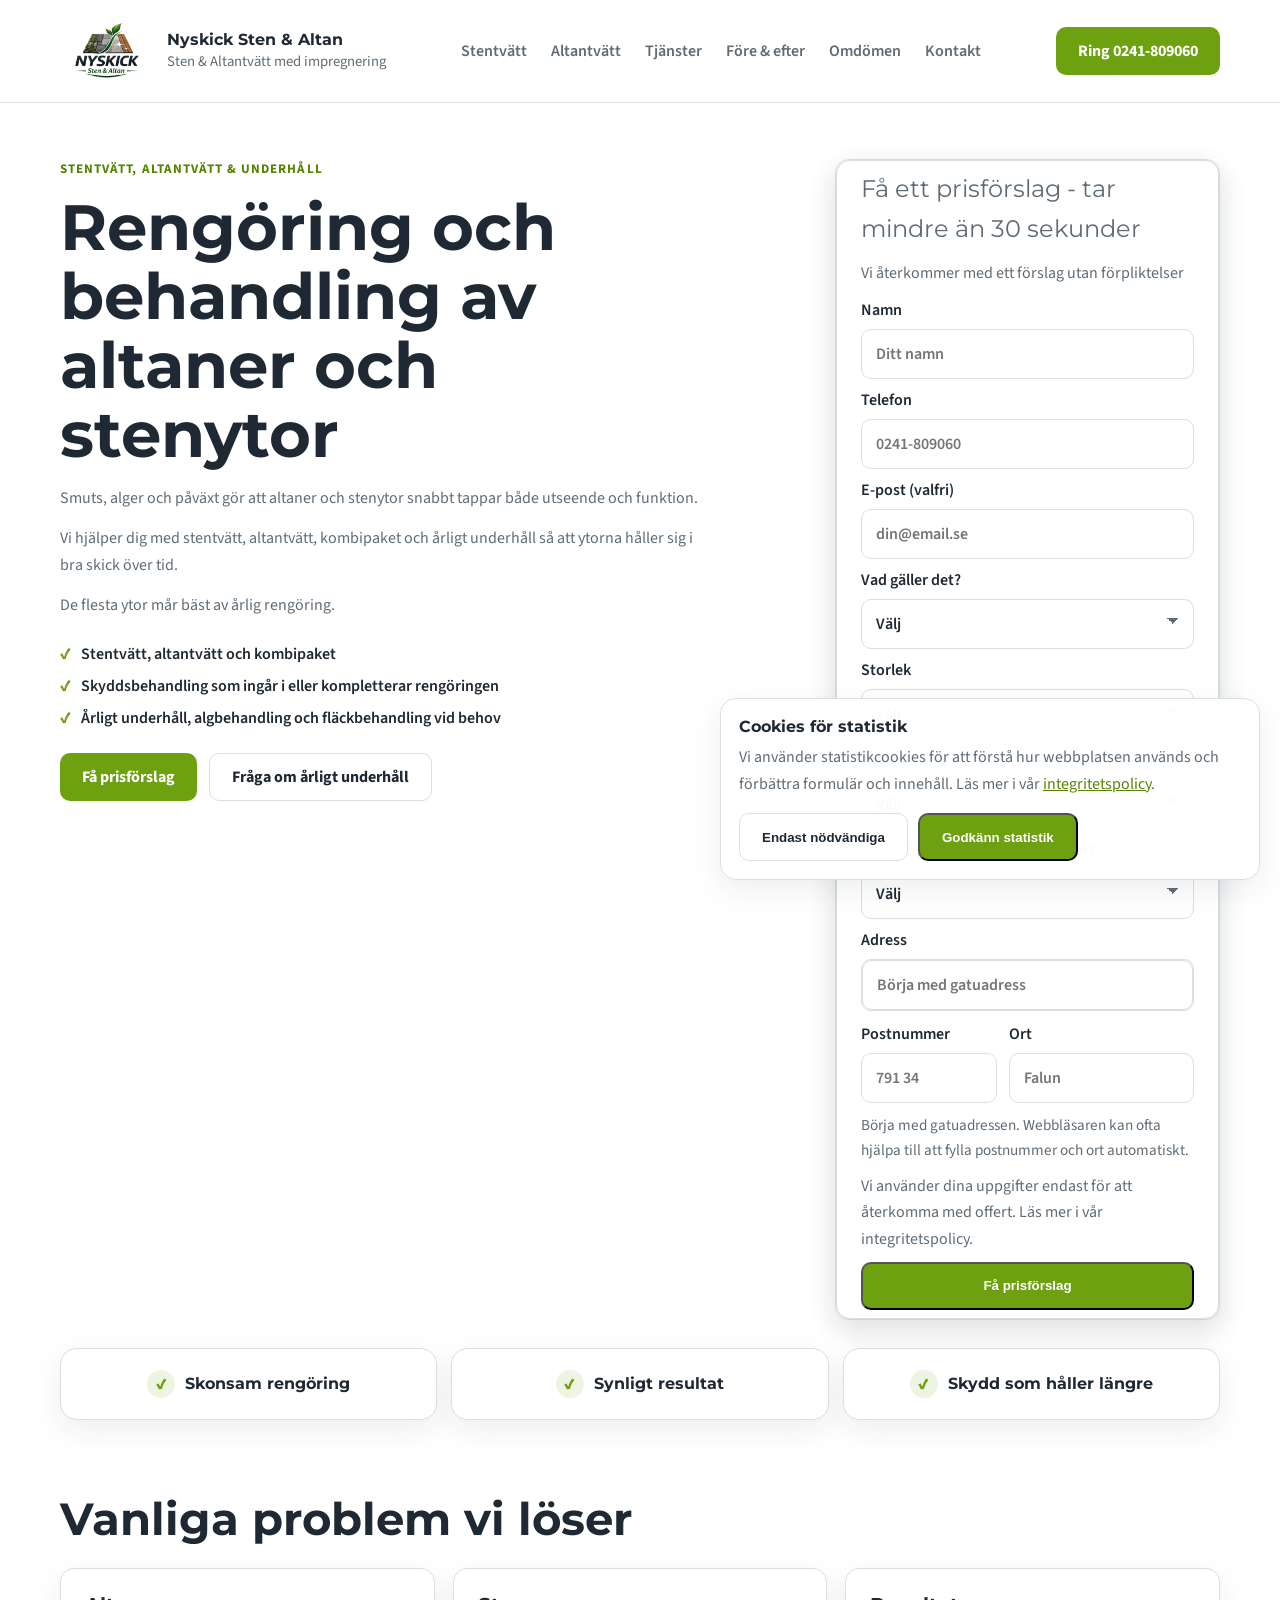
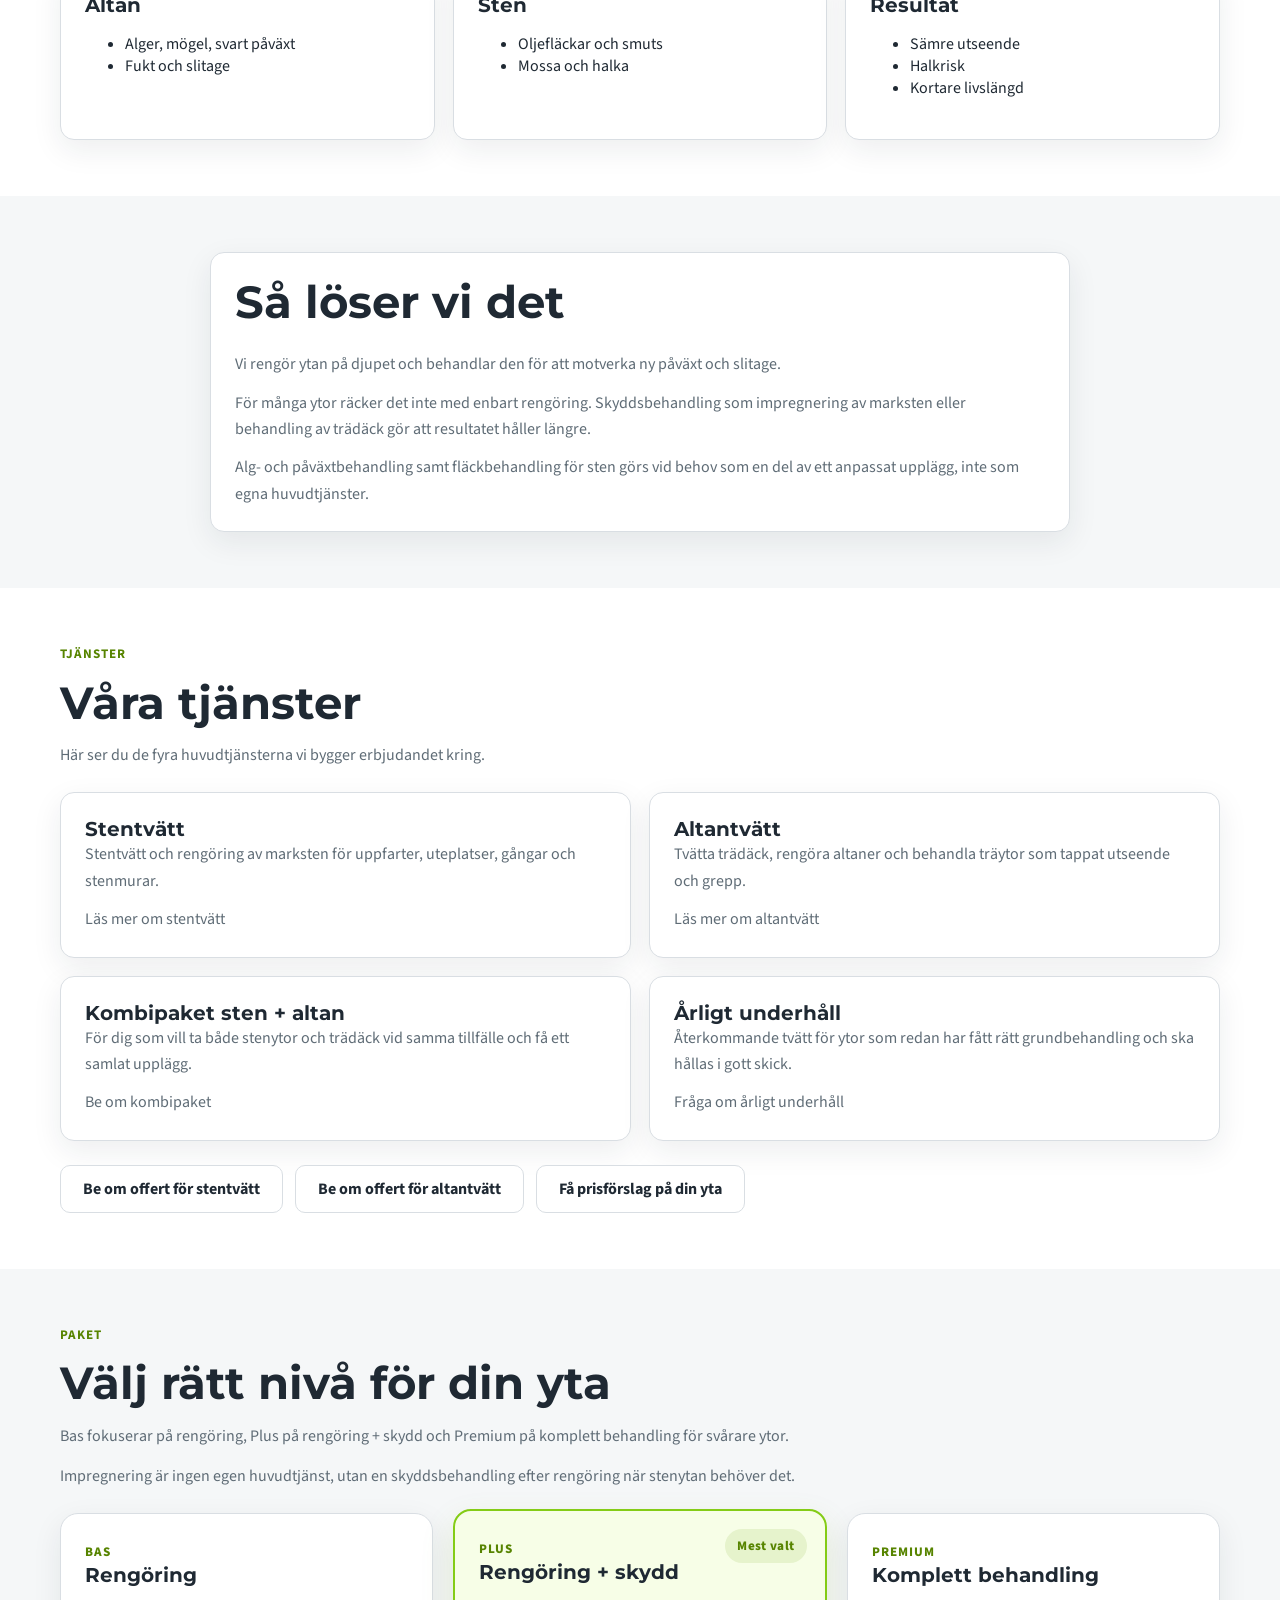
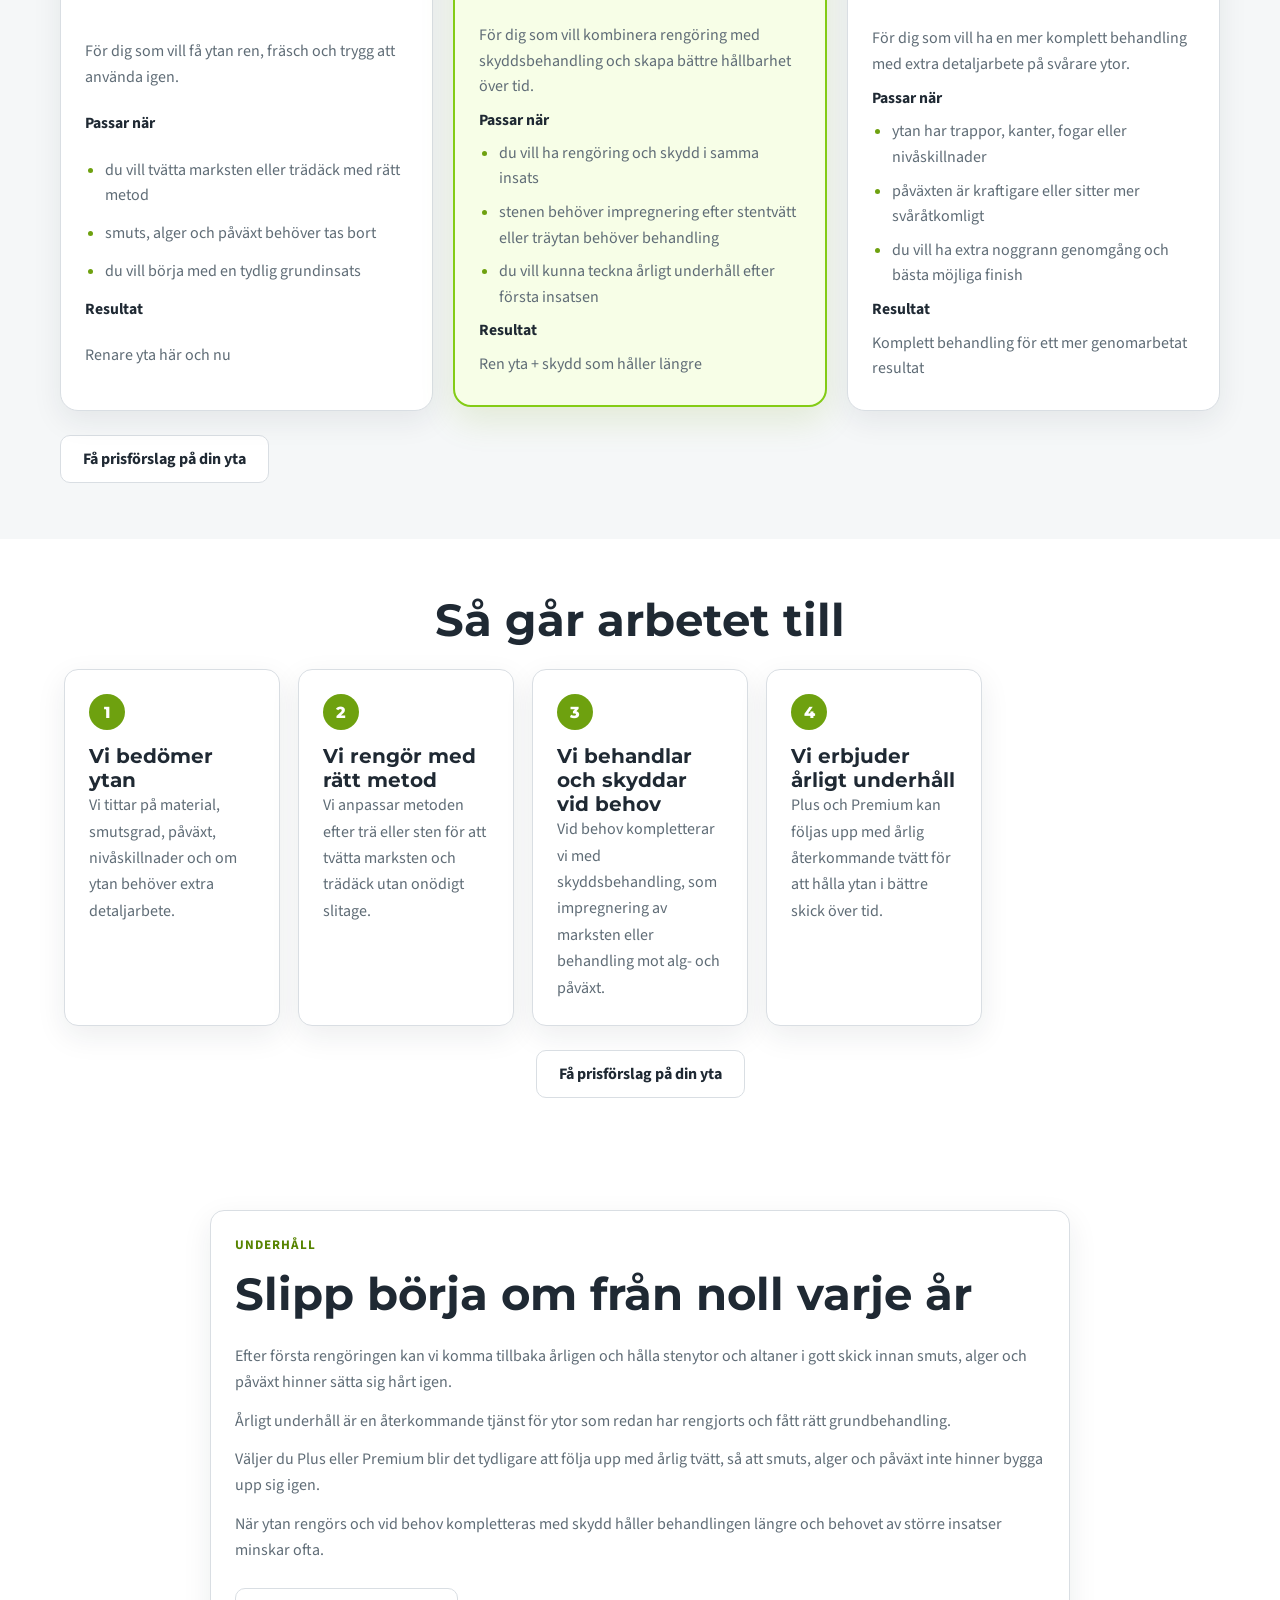
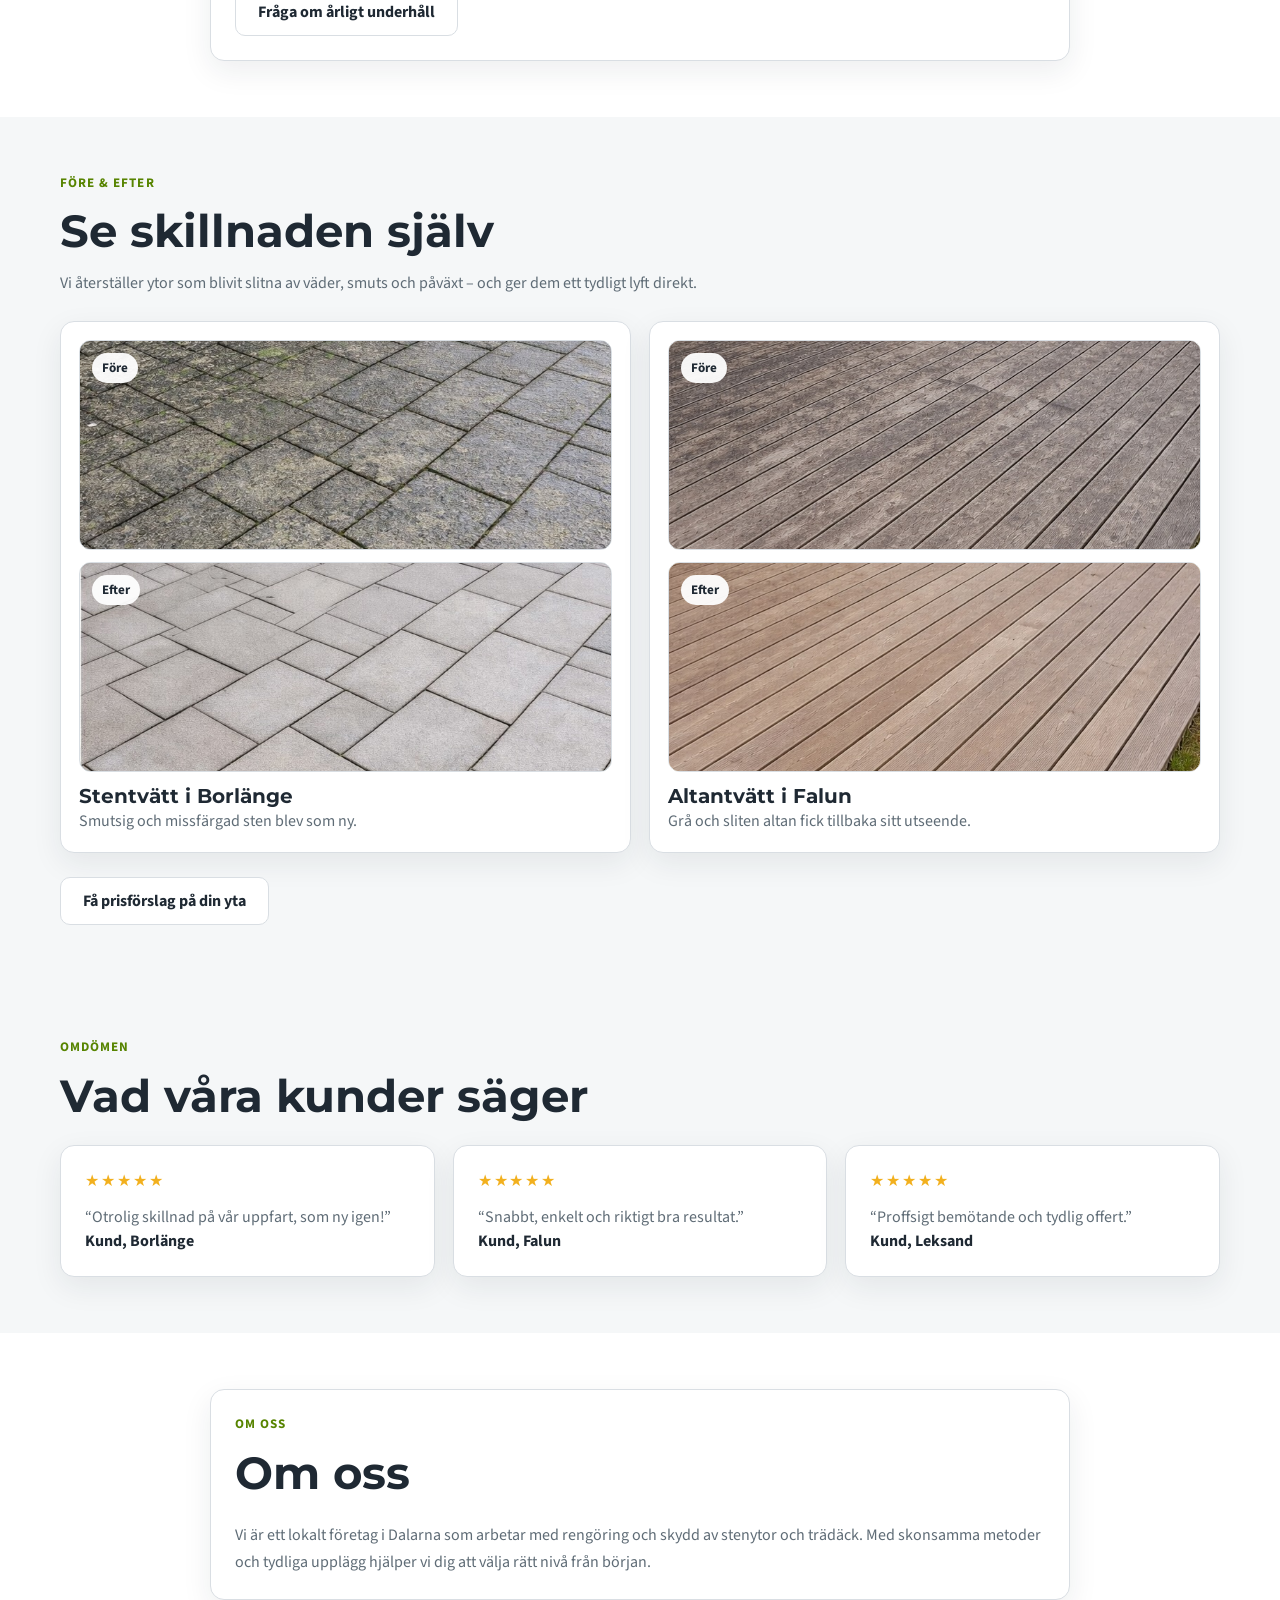
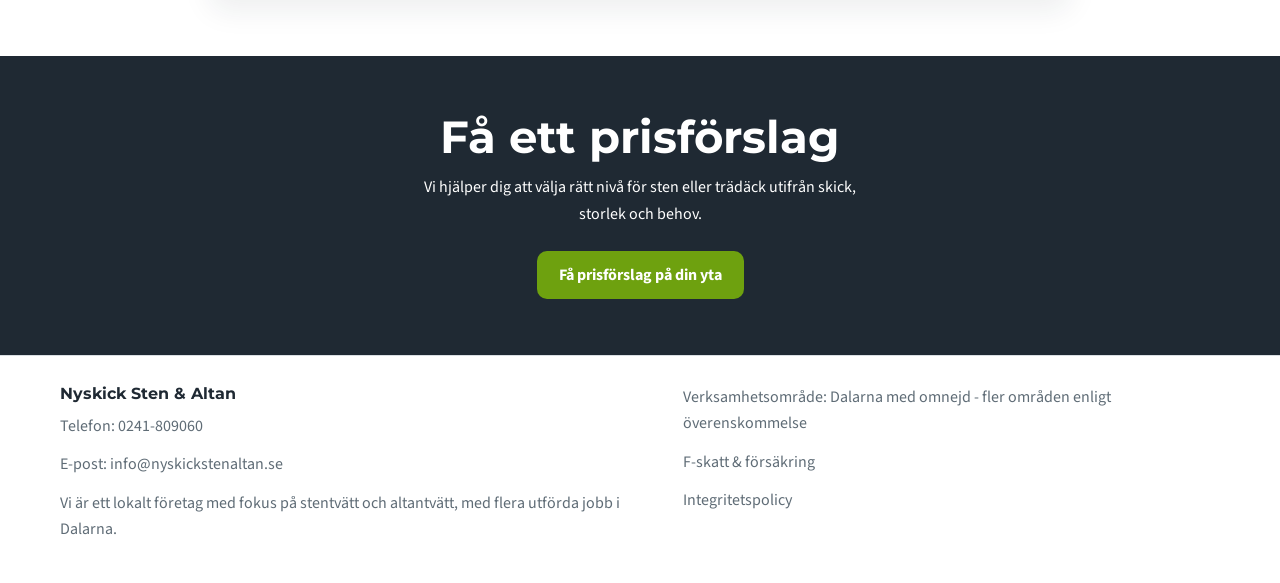
==== commit 4a99849f: "Complete homepage service and package structure" ====
--- a/index.html
+++ b/index.html
@@ -120,7 +120,7 @@
             </ul>
             <div class="hero-actions">
               <a class="button button-primary" href="#offert-form">Få prisförslag</a>
-              <a class="button button-secondary" href="#tjanster">Se våra tjänster</a>
+              <a class="button button-secondary" href="#offert-form">Fråga om årligt underhåll</a>
             </div>
           </div>
 
@@ -312,6 +312,7 @@
           </div>
           <p>Vi rengör ytan på djupet och behandlar den för att motverka ny påväxt och slitage.</p>
           <p>För många ytor räcker det inte med enbart rengöring. Skyddsbehandling som impregnering av marksten eller behandling av trädäck gör att resultatet håller längre.</p>
+          <p>Alg- och påväxtbehandling samt fläckbehandling för sten görs vid behov som en del av ett anpassat upplägg, inte som egna huvudtjänster.</p>
         </div>
       </section>
 
@@ -320,10 +321,9 @@
           <div class="section-heading">
             <p class="eyebrow">Tjänster</p>
             <h2>Våra tjänster</h2>
-            <p>Här ser du hela erbjudandet, från stentvätt och altantvätt till återkommande årligt underhåll.</p>
-            <p>Bas fokuserar på rengöring, Plus på rengöring + skydd och Premium på komplett behandling med extra detaljarbete.</p>
-          </div>
-          <div class="services-grid">
+            <p>Här ser du de fyra huvudtjänsterna vi bygger erbjudandet kring.</p>
+          </div>
+          <div class="option-grid">
             <article class="service-card">
               <h3>Stentvätt</h3>
               <p>Stentvätt och rengöring av marksten för uppfarter, uteplatser, gångar och stenmurar.</p>
@@ -344,26 +344,80 @@
               <p>Återkommande tvätt för ytor som redan har fått rätt grundbehandling och ska hållas i gott skick.</p>
               <p><a href="#offert-form">Fråga om årligt underhåll</a></p>
             </article>
-            <article class="service-card">
-              <h3>Alg- och påväxtbehandling</h3>
-              <p>Kompletterande behandling när ytan behöver mer än vanlig rengöring för att få bort alger, mossa och svart påväxt.</p>
-              <p><a href="#offert-form">Fråga om behandling</a></p>
-            </article>
-            <article class="service-card">
-              <h3>Fläckbehandling för sten vid behov</h3>
-              <p>Vid behov kompletterar vi stentvätt med riktad behandling mot olja, rost, salt och andra svårare fläckar.</p>
-              <p><a href="#offert-form">Fråga om fläckbehandling</a></p>
-            </article>
           </div>
           <div class="section-actions">
-            <a class="button button-secondary" href="/stentvatt/">Läs mer om stentvätt</a>
-            <a class="button button-secondary" href="/altantvatt/">Läs mer om altantvätt</a>
+            <a class="button button-secondary" href="#offert-form">Be om offert för stentvätt</a>
+            <a class="button button-secondary" href="#offert-form">Be om offert för altantvätt</a>
             <a class="button button-secondary" href="#offert-form">Få prisförslag på din yta</a>
           </div>
         </div>
       </section>
 
       <section class="section section-gray">
+        <div class="container">
+          <div class="section-heading">
+            <p class="eyebrow">Paket</p>
+            <h2>Välj rätt nivå för din yta</h2>
+            <p>Bas fokuserar på rengöring, Plus på rengöring + skydd och Premium på komplett behandling för svårare ytor.</p>
+            <p>Impregnering är ingen egen huvudtjänst, utan en skyddsbehandling efter rengöring när stenytan behöver det.</p>
+          </div>
+          <div class="packages-grid">
+            <article class="package-card">
+              <div class="package-head">
+                <p class="package-kicker">BAS</p>
+                <h3>Rengöring</h3>
+              </div>
+              <p class="package-intro">För dig som vill få ytan ren, fräsch och trygg att använda igen.</p>
+              <p class="package-label">Passar när</p>
+              <ul class="package-list">
+                <li>du vill tvätta marksten eller trädäck med rätt metod</li>
+                <li>smuts, alger och påväxt behöver tas bort</li>
+                <li>du vill börja med en tydlig grundinsats</li>
+              </ul>
+              <p class="package-label">Resultat</p>
+              <p>Renare yta här och nu</p>
+            </article>
+
+            <article class="package-card package-card-featured">
+              <div class="package-badge">Mest valt</div>
+              <div class="package-head">
+                <p class="package-kicker">PLUS</p>
+                <h3>Rengöring + skydd</h3>
+              </div>
+              <p class="package-intro">För dig som vill kombinera rengöring med skyddsbehandling och skapa bättre hållbarhet över tid.</p>
+              <p class="package-label">Passar när</p>
+              <ul class="package-list">
+                <li>du vill ha rengöring och skydd i samma insats</li>
+                <li>stenen behöver impregnering efter stentvätt eller träytan behöver behandling</li>
+                <li>du vill kunna teckna årligt underhåll efter första insatsen</li>
+              </ul>
+              <p class="package-label">Resultat</p>
+              <p>Ren yta + skydd som håller längre</p>
+            </article>
+
+            <article class="package-card">
+              <div class="package-head">
+                <p class="package-kicker">PREMIUM</p>
+                <h3>Komplett behandling</h3>
+              </div>
+              <p class="package-intro">För dig som vill ha en mer komplett behandling med extra detaljarbete på svårare ytor.</p>
+              <p class="package-label">Passar när</p>
+              <ul class="package-list">
+                <li>ytan har trappor, kanter, fogar eller nivåskillnader</li>
+                <li>påväxten är kraftigare eller sitter mer svåråtkomligt</li>
+                <li>du vill ha extra noggrann genomgång och bästa möjliga finish</li>
+              </ul>
+              <p class="package-label">Resultat</p>
+              <p>Komplett behandling för ett mer genomarbetat resultat</p>
+            </article>
+          </div>
+          <div class="section-actions">
+            <a class="button button-secondary" href="#offert-form">Få prisförslag på din yta</a>
+          </div>
+        </div>
+      </section>
+
+      <section class="section">
         <div class="container process-container">
           <div class="section-heading section-heading-center">
             <h2>Så går arbetet till</h2>
@@ -376,12 +430,12 @@
             </article>
             <article class="process-card why-card">
               <span>2</span>
-              <h3>Vi rengör skonsamt</h3>
+              <h3>Vi rengör med rätt metod</h3>
               <p>Vi anpassar metoden efter trä eller sten för att tvätta marksten och trädäck utan onödigt slitage.</p>
             </article>
             <article class="process-card why-card">
               <span>3</span>
-              <h3>Vi behandlar och skyddar</h3>
+              <h3>Vi behandlar och skyddar vid behov</h3>
               <p>Vid behov kompletterar vi med skyddsbehandling, som impregnering av marksten eller behandling mot alg- och påväxt.</p>
             </article>
             <article class="process-card why-card">
@@ -400,11 +454,15 @@
         <div class="container text-block">
           <div class="section-heading">
             <p class="eyebrow">Underhåll</p>
-            <h2>Så håller du ytan i bra skick över tid</h2>
-          </div>
+            <h2>Slipp börja om från noll varje år</h2>
+          </div>
+          <p>Efter första rengöringen kan vi komma tillbaka årligen och hålla stenytor och altaner i gott skick innan smuts, alger och påväxt hinner sätta sig hårt igen.</p>
           <p>Årligt underhåll är en återkommande tjänst för ytor som redan har rengjorts och fått rätt grundbehandling.</p>
           <p>Väljer du Plus eller Premium blir det tydligare att följa upp med årlig tvätt, så att smuts, alger och påväxt inte hinner bygga upp sig igen.</p>
           <p>När ytan rengörs och vid behov kompletteras med skydd håller behandlingen längre och behovet av större insatser minskar ofta.</p>
+          <div class="section-actions">
+            <a class="button button-secondary" href="#offert-form">Fråga om årligt underhåll</a>
+          </div>
         </div>
       </section>
 
@@ -504,7 +562,7 @@
           <p>Vi är ett lokalt företag med fokus på stentvätt och altantvätt, med flera utförda jobb i Dalarna.</p>
         </div>
         <div>
-          <p>Verksamhetsområde: Sverige / Dalarna</p>
+          <p>Verksamhetsområde: Dalarna med omnejd - fler områden enligt överenskommelse</p>
           <p>F-skatt & försäkring</p>
           <p><a href="integritetspolicy.html">Integritetspolicy</a></p>
         </div>
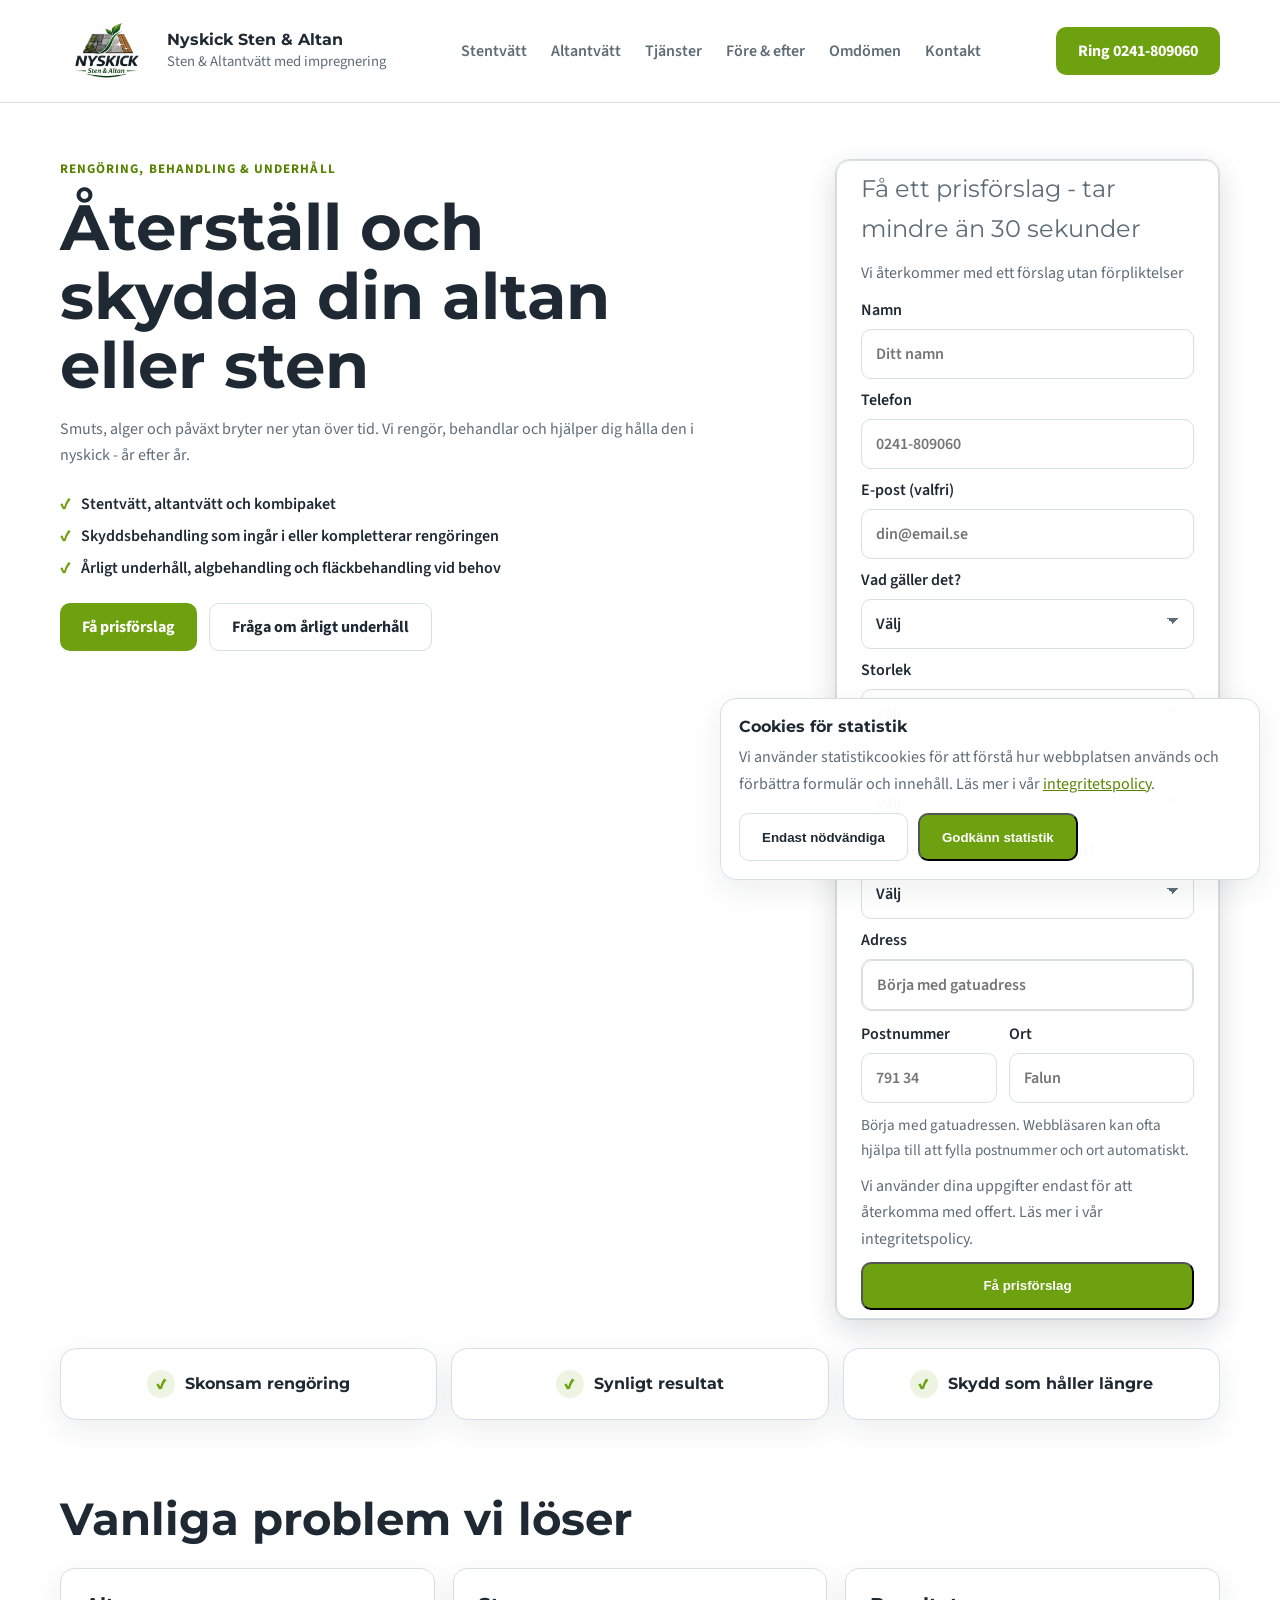
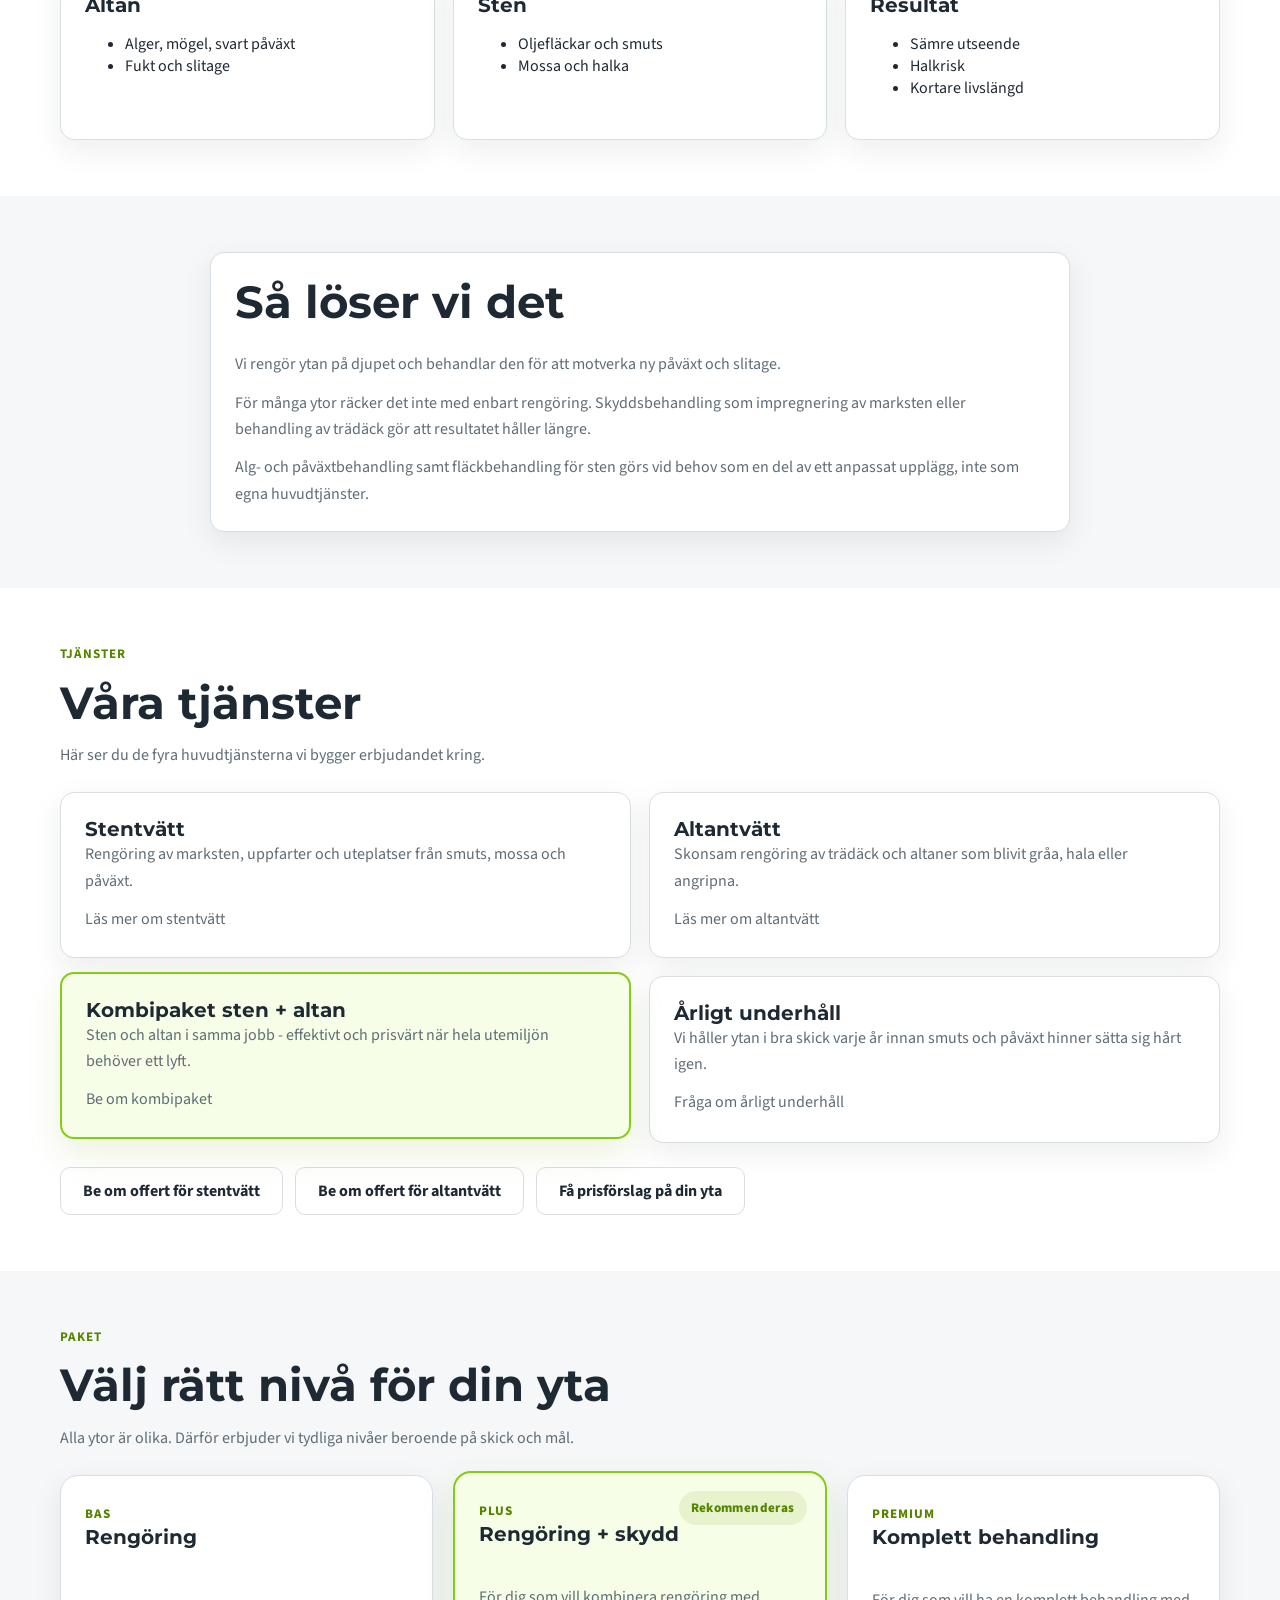
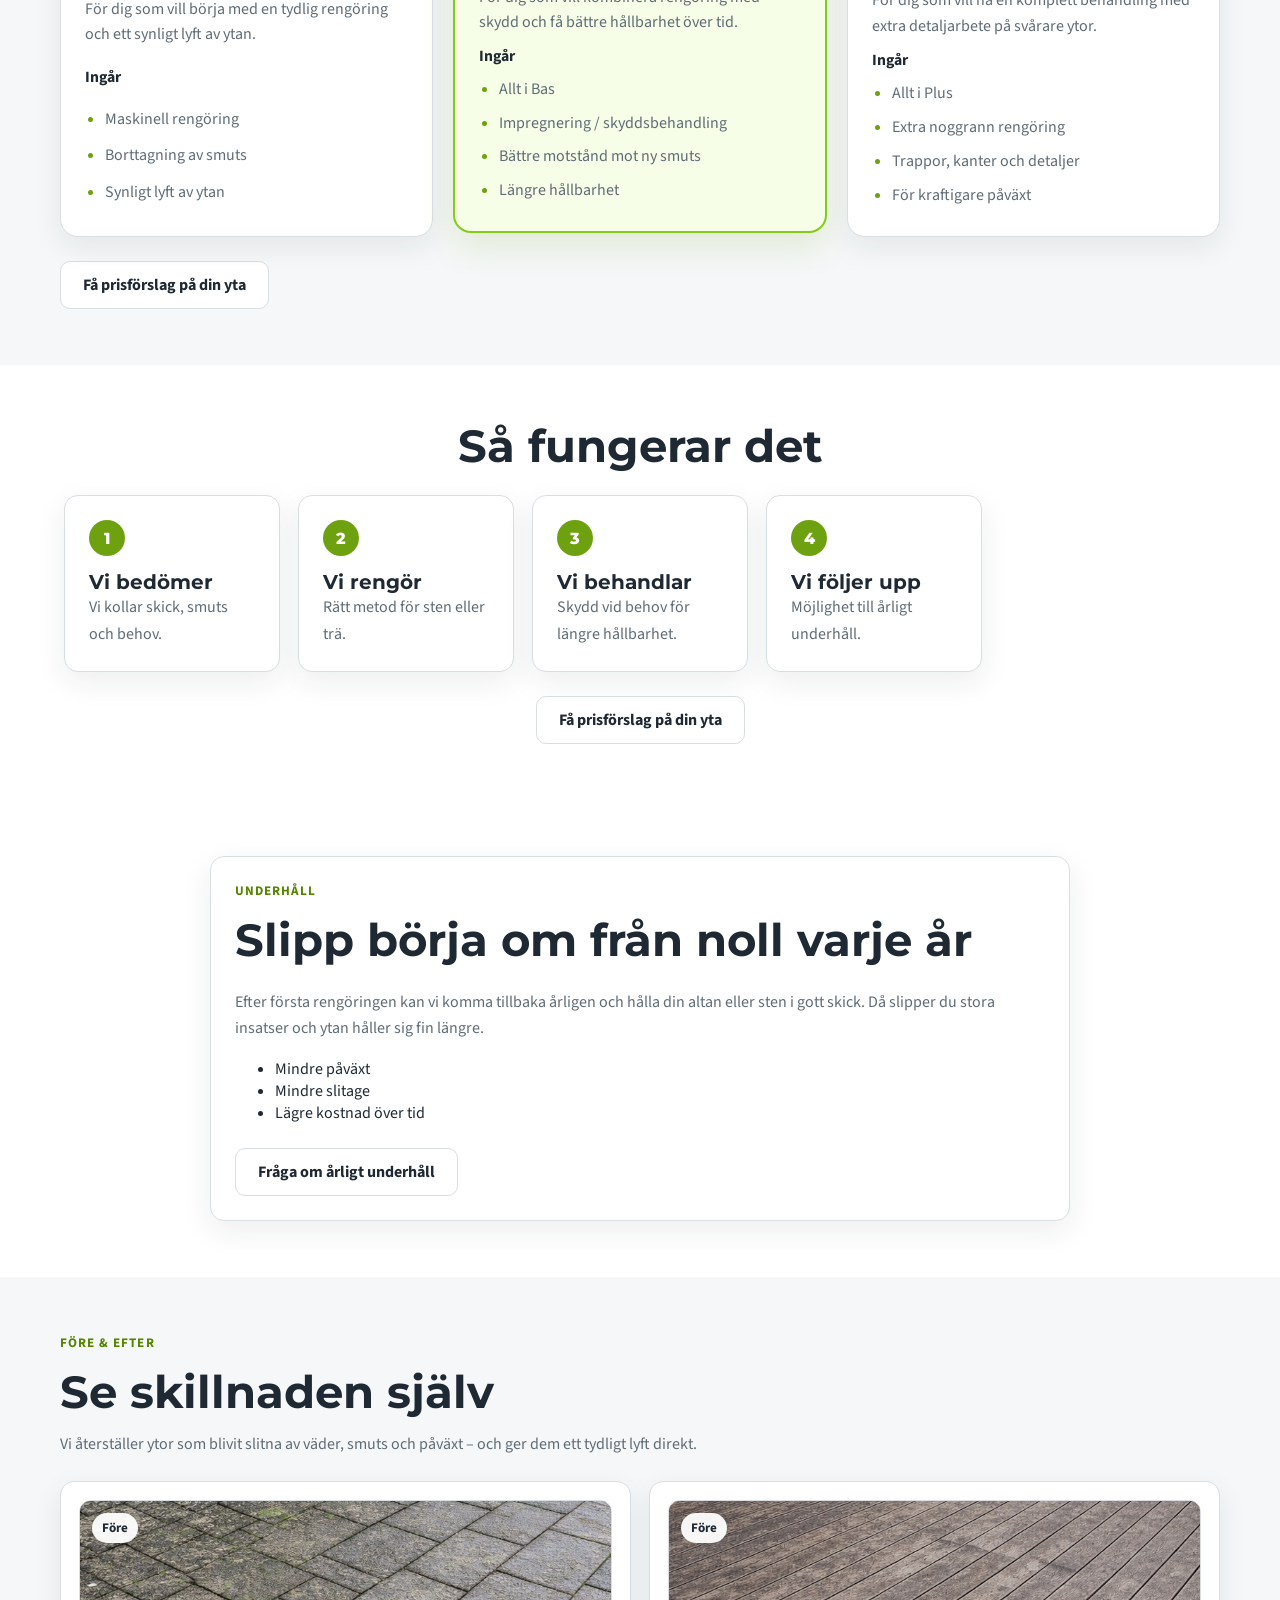
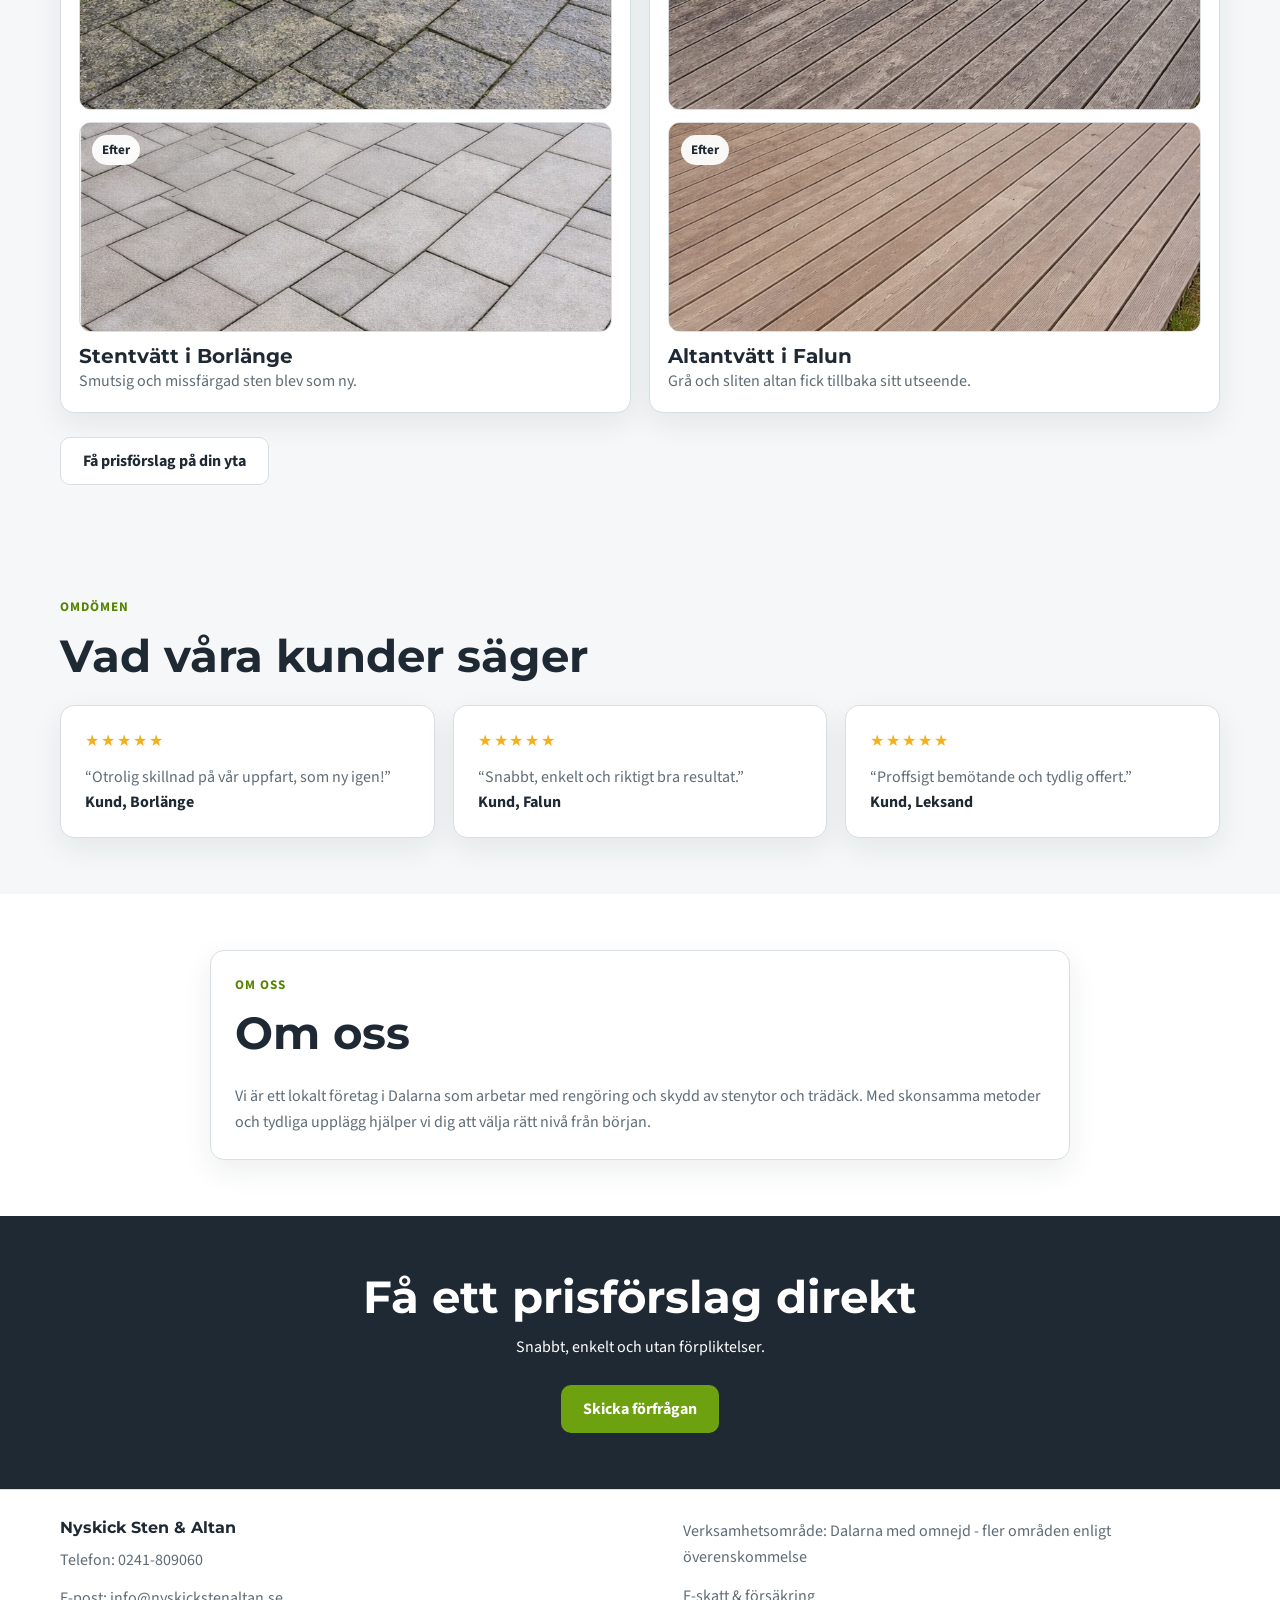
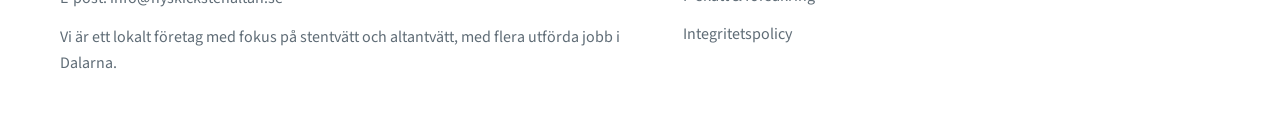
==== commit 53f0624c: "Polish homepage structure and utility styles" ====
--- a/index.html
+++ b/index.html
@@ -108,11 +108,12 @@
       <section class="hero">
         <div class="container hero-grid">
           <div class="hero-copy">
-            <p class="eyebrow">Stentvätt, altantvätt & underhåll</p>
-            <h1>Rengöring och behandling av altaner och stenytor</h1>
-            <p>Smuts, alger och påväxt gör att altaner och stenytor snabbt tappar både utseende och funktion.</p>
-            <p>Vi hjälper dig med stentvätt, altantvätt, kombipaket och årligt underhåll så att ytorna håller sig i bra skick över tid.</p>
-            <p>De flesta ytor mår bäst av årlig rengöring.</p>
+            <p class="eyebrow">Rengöring, behandling & underhåll</p>
+            <h1>Återställ och skydda din altan eller sten</h1>
+            <p>
+              Smuts, alger och påväxt bryter ner ytan över tid. Vi rengör, behandlar och hjälper
+              dig hålla den i nyskick - år efter år.
+            </p>
             <ul class="hero-points">
               <li>Stentvätt, altantvätt och kombipaket</li>
               <li>Skyddsbehandling som ingår i eller kompletterar rengöringen</li>
@@ -326,22 +327,22 @@
           <div class="option-grid">
             <article class="service-card">
               <h3>Stentvätt</h3>
-              <p>Stentvätt och rengöring av marksten för uppfarter, uteplatser, gångar och stenmurar.</p>
+              <p>Rengöring av marksten, uppfarter och uteplatser från smuts, mossa och påväxt.</p>
               <p><a href="/stentvatt/">Läs mer om stentvätt</a></p>
             </article>
             <article class="service-card">
               <h3>Altantvätt</h3>
-              <p>Tvätta trädäck, rengöra altaner och behandla träytor som tappat utseende och grepp.</p>
+              <p>Skonsam rengöring av trädäck och altaner som blivit gråa, hala eller angripna.</p>
               <p><a href="/altantvatt/">Läs mer om altantvätt</a></p>
             </article>
-            <article class="service-card">
+            <article class="service-card package-card-featured">
               <h3>Kombipaket sten + altan</h3>
-              <p>För dig som vill ta både stenytor och trädäck vid samma tillfälle och få ett samlat upplägg.</p>
+              <p>Sten och altan i samma jobb - effektivt och prisvärt när hela utemiljön behöver ett lyft.</p>
               <p><a href="#offert-form">Be om kombipaket</a></p>
             </article>
             <article class="service-card">
               <h3>Årligt underhåll</h3>
-              <p>Återkommande tvätt för ytor som redan har fått rätt grundbehandling och ska hållas i gott skick.</p>
+              <p>Vi håller ytan i bra skick varje år innan smuts och påväxt hinner sätta sig hårt igen.</p>
               <p><a href="#offert-form">Fråga om årligt underhåll</a></p>
             </article>
           </div>
@@ -358,8 +359,7 @@
           <div class="section-heading">
             <p class="eyebrow">Paket</p>
             <h2>Välj rätt nivå för din yta</h2>
-            <p>Bas fokuserar på rengöring, Plus på rengöring + skydd och Premium på komplett behandling för svårare ytor.</p>
-            <p>Impregnering är ingen egen huvudtjänst, utan en skyddsbehandling efter rengöring när stenytan behöver det.</p>
+            <p>Alla ytor är olika. Därför erbjuder vi tydliga nivåer beroende på skick och mål.</p>
           </div>
           <div class="packages-grid">
             <article class="package-card">
@@ -367,32 +367,29 @@
                 <p class="package-kicker">BAS</p>
                 <h3>Rengöring</h3>
               </div>
-              <p class="package-intro">För dig som vill få ytan ren, fräsch och trygg att använda igen.</p>
-              <p class="package-label">Passar när</p>
+              <p class="package-intro">För dig som vill börja med en tydlig rengöring och ett synligt lyft av ytan.</p>
+              <p class="package-label">Ingår</p>
               <ul class="package-list">
-                <li>du vill tvätta marksten eller trädäck med rätt metod</li>
-                <li>smuts, alger och påväxt behöver tas bort</li>
-                <li>du vill börja med en tydlig grundinsats</li>
+                <li>Maskinell rengöring</li>
+                <li>Borttagning av smuts</li>
+                <li>Synligt lyft av ytan</li>
               </ul>
-              <p class="package-label">Resultat</p>
-              <p>Renare yta här och nu</p>
             </article>
 
             <article class="package-card package-card-featured">
-              <div class="package-badge">Mest valt</div>
+              <div class="package-badge">Rekommenderas</div>
               <div class="package-head">
                 <p class="package-kicker">PLUS</p>
                 <h3>Rengöring + skydd</h3>
               </div>
-              <p class="package-intro">För dig som vill kombinera rengöring med skyddsbehandling och skapa bättre hållbarhet över tid.</p>
-              <p class="package-label">Passar när</p>
+              <p class="package-intro">För dig som vill kombinera rengöring med skydd och få bättre hållbarhet över tid.</p>
+              <p class="package-label">Ingår</p>
               <ul class="package-list">
-                <li>du vill ha rengöring och skydd i samma insats</li>
-                <li>stenen behöver impregnering efter stentvätt eller träytan behöver behandling</li>
-                <li>du vill kunna teckna årligt underhåll efter första insatsen</li>
+                <li>Allt i Bas</li>
+                <li>Impregnering / skyddsbehandling</li>
+                <li>Bättre motstånd mot ny smuts</li>
+                <li>Längre hållbarhet</li>
               </ul>
-              <p class="package-label">Resultat</p>
-              <p>Ren yta + skydd som håller längre</p>
             </article>
 
             <article class="package-card">
@@ -400,15 +397,14 @@
                 <p class="package-kicker">PREMIUM</p>
                 <h3>Komplett behandling</h3>
               </div>
-              <p class="package-intro">För dig som vill ha en mer komplett behandling med extra detaljarbete på svårare ytor.</p>
-              <p class="package-label">Passar när</p>
+              <p class="package-intro">För dig som vill ha en komplett behandling med extra detaljarbete på svårare ytor.</p>
+              <p class="package-label">Ingår</p>
               <ul class="package-list">
-                <li>ytan har trappor, kanter, fogar eller nivåskillnader</li>
-                <li>påväxten är kraftigare eller sitter mer svåråtkomligt</li>
-                <li>du vill ha extra noggrann genomgång och bästa möjliga finish</li>
+                <li>Allt i Plus</li>
+                <li>Extra noggrann rengöring</li>
+                <li>Trappor, kanter och detaljer</li>
+                <li>För kraftigare påväxt</li>
               </ul>
-              <p class="package-label">Resultat</p>
-              <p>Komplett behandling för ett mer genomarbetat resultat</p>
             </article>
           </div>
           <div class="section-actions">
@@ -420,28 +416,28 @@
       <section class="section">
         <div class="container process-container">
           <div class="section-heading section-heading-center">
-            <h2>Så går arbetet till</h2>
+            <h2>Så fungerar det</h2>
           </div>
           <div class="why-grid">
             <article class="process-card why-card">
               <span>1</span>
-              <h3>Vi bedömer ytan</h3>
-              <p>Vi tittar på material, smutsgrad, påväxt, nivåskillnader och om ytan behöver extra detaljarbete.</p>
+              <h3>Vi bedömer</h3>
+              <p>Vi kollar skick, smuts och behov.</p>
             </article>
             <article class="process-card why-card">
               <span>2</span>
-              <h3>Vi rengör med rätt metod</h3>
-              <p>Vi anpassar metoden efter trä eller sten för att tvätta marksten och trädäck utan onödigt slitage.</p>
+              <h3>Vi rengör</h3>
+              <p>Rätt metod för sten eller trä.</p>
             </article>
             <article class="process-card why-card">
               <span>3</span>
-              <h3>Vi behandlar och skyddar vid behov</h3>
-              <p>Vid behov kompletterar vi med skyddsbehandling, som impregnering av marksten eller behandling mot alg- och påväxt.</p>
+              <h3>Vi behandlar</h3>
+              <p>Skydd vid behov för längre hållbarhet.</p>
             </article>
             <article class="process-card why-card">
               <span>4</span>
-              <h3>Vi erbjuder årligt underhåll</h3>
-              <p>Plus och Premium kan följas upp med årlig återkommande tvätt för att hålla ytan i bättre skick över tid.</p>
+              <h3>Vi följer upp</h3>
+              <p>Möjlighet till årligt underhåll.</p>
             </article>
           </div>
           <div class="section-actions process-actions process-actions-centered">
@@ -456,10 +452,15 @@
             <p class="eyebrow">Underhåll</p>
             <h2>Slipp börja om från noll varje år</h2>
           </div>
-          <p>Efter första rengöringen kan vi komma tillbaka årligen och hålla stenytor och altaner i gott skick innan smuts, alger och påväxt hinner sätta sig hårt igen.</p>
-          <p>Årligt underhåll är en återkommande tjänst för ytor som redan har rengjorts och fått rätt grundbehandling.</p>
-          <p>Väljer du Plus eller Premium blir det tydligare att följa upp med årlig tvätt, så att smuts, alger och påväxt inte hinner bygga upp sig igen.</p>
-          <p>När ytan rengörs och vid behov kompletteras med skydd håller behandlingen längre och behovet av större insatser minskar ofta.</p>
+          <p>
+            Efter första rengöringen kan vi komma tillbaka årligen och hålla din altan eller sten i
+            gott skick. Då slipper du stora insatser och ytan håller sig fin längre.
+          </p>
+          <ul class="feature-list">
+            <li>Mindre påväxt</li>
+            <li>Mindre slitage</li>
+            <li>Lägre kostnad över tid</li>
+          </ul>
           <div class="section-actions">
             <a class="button button-secondary" href="#offert-form">Fråga om årligt underhåll</a>
           </div>
@@ -547,9 +548,9 @@
     </main>
     <section class="section section-dark">
       <div class="container text-center">
-        <h2>Få ett prisförslag</h2>
-        <p>Vi hjälper dig att välja rätt nivå för sten eller trädäck utifrån skick, storlek och behov.</p>
-        <a class="button button-primary" href="#offert-form">Få prisförslag på din yta</a>
+        <h2>Få ett prisförslag direkt</h2>
+        <p>Snabbt, enkelt och utan förpliktelser.</p>
+        <a class="button button-primary" href="#offert-form">Skicka förfrågan</a>
       </div>
     </section>
 
--- a/styles.css
+++ b/styles.css
@@ -211,6 +211,69 @@
   gap: 12px;
 }
 
+.center {
+  text-align: center;
+}
+
+.grid-4 {
+  display: grid;
+  grid-template-columns: repeat(4, minmax(0, 1fr));
+  gap: 20px;
+}
+
+.grid-3 {
+  display: grid;
+  grid-template-columns: repeat(3, minmax(0, 1fr));
+  gap: 20px;
+}
+
+.card {
+  padding: 24px;
+  border: 1px solid var(--border);
+  border-radius: 16px;
+  background: #fff;
+}
+
+.card.highlight,
+.card.featured {
+  border: 2px solid #2f6f4e;
+  background: #f4f9f6;
+}
+
+.badge {
+  display: inline-flex;
+  align-items: center;
+  justify-content: center;
+  min-height: 28px;
+  padding: 4px 10px;
+  border-radius: 20px;
+  background: #2f6f4e;
+  color: #fff;
+  font-size: 12px;
+  font-weight: 700;
+}
+
+.btn {
+  display: inline-flex;
+  align-items: center;
+  justify-content: center;
+  min-height: 48px;
+  padding: 12px 20px;
+  border-radius: 8px;
+  text-decoration: none;
+  font-weight: 700;
+}
+
+.btn-primary {
+  background: var(--green);
+  color: #fff;
+}
+
+.btn-secondary {
+  background: #eee;
+  color: #333;
+}
+
 .hero-actions {
   margin-top: 24px;
 }
@@ -1017,6 +1080,10 @@
   .header-inner {
     flex-wrap: wrap;
   }
+
+  .grid-4 {
+    grid-template-columns: 1fr 1fr;
+  }
 }
 
 @media (max-width: 760px) {
@@ -1054,6 +1121,11 @@
     grid-template-columns: 1fr;
   }
 
+  .grid-3,
+  .grid-4 {
+    grid-template-columns: 1fr;
+  }
+
   .header-call,
   .button {
     width: 100%;
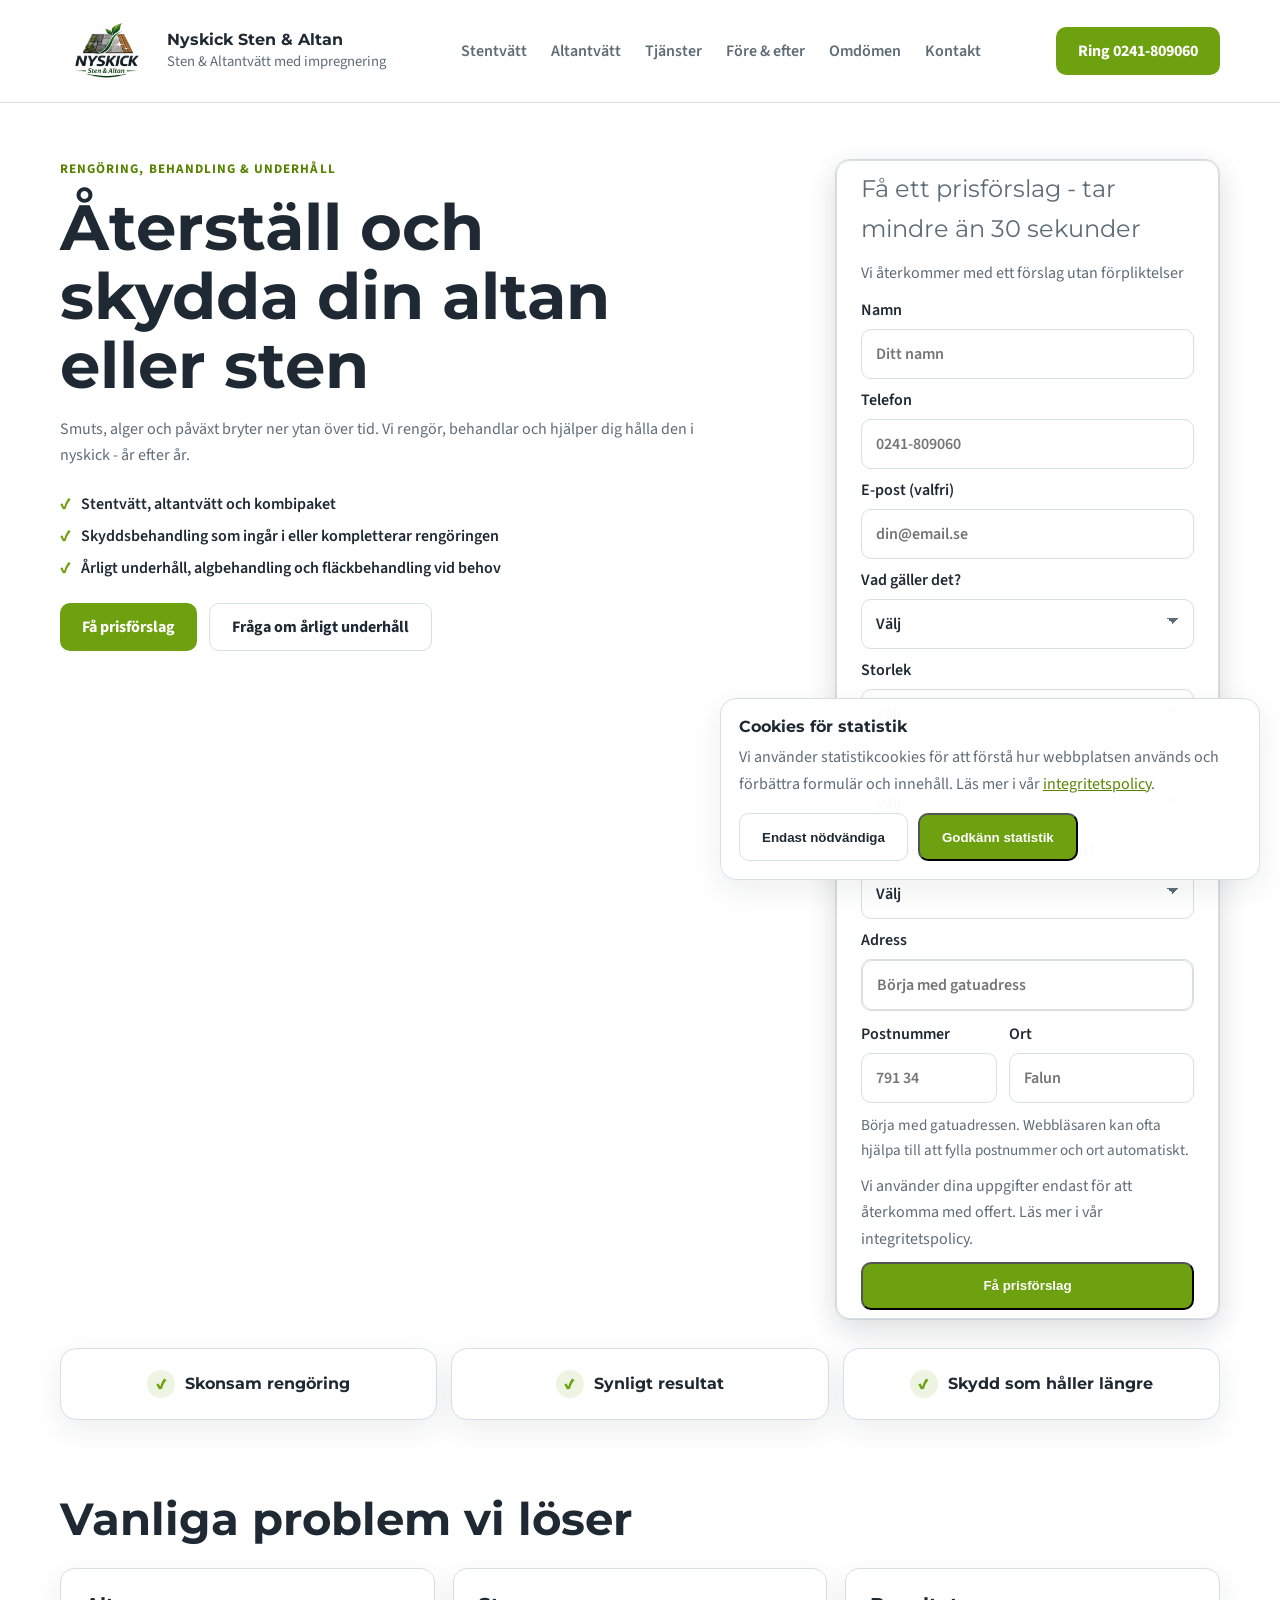
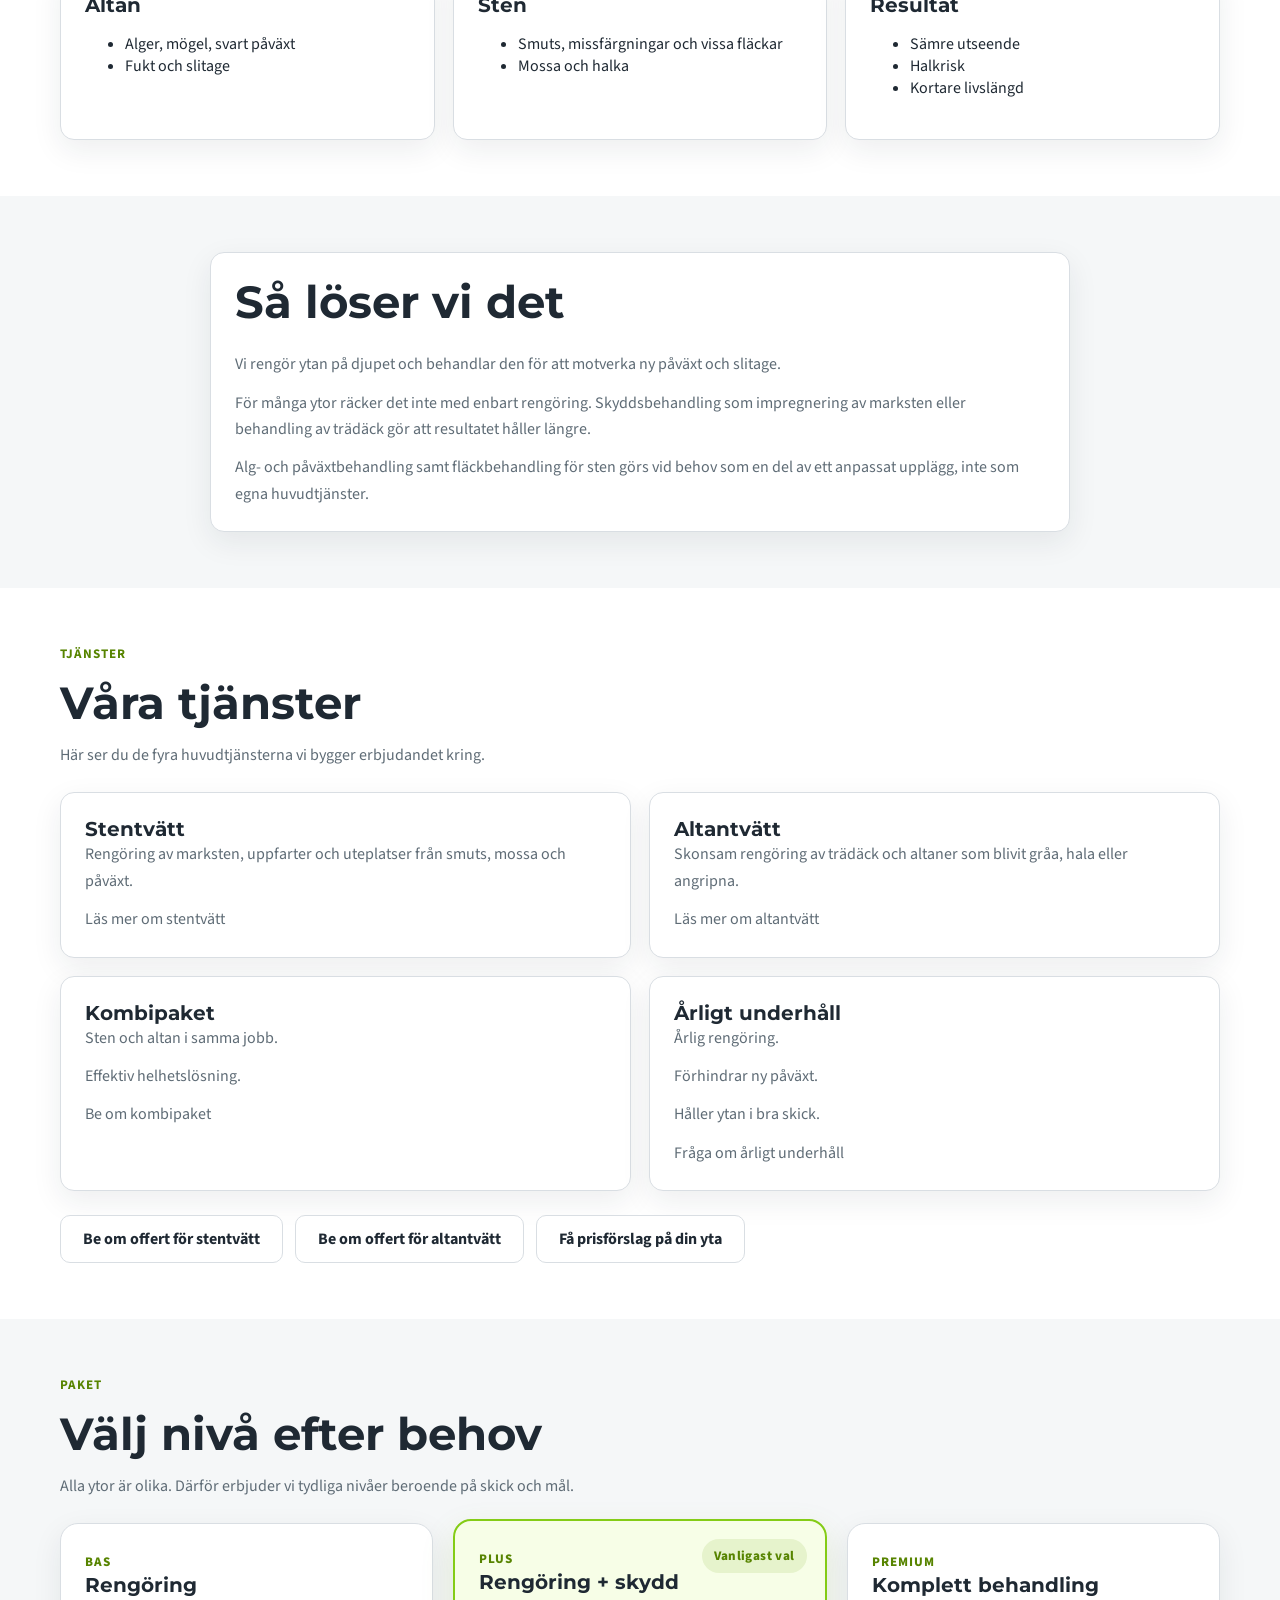
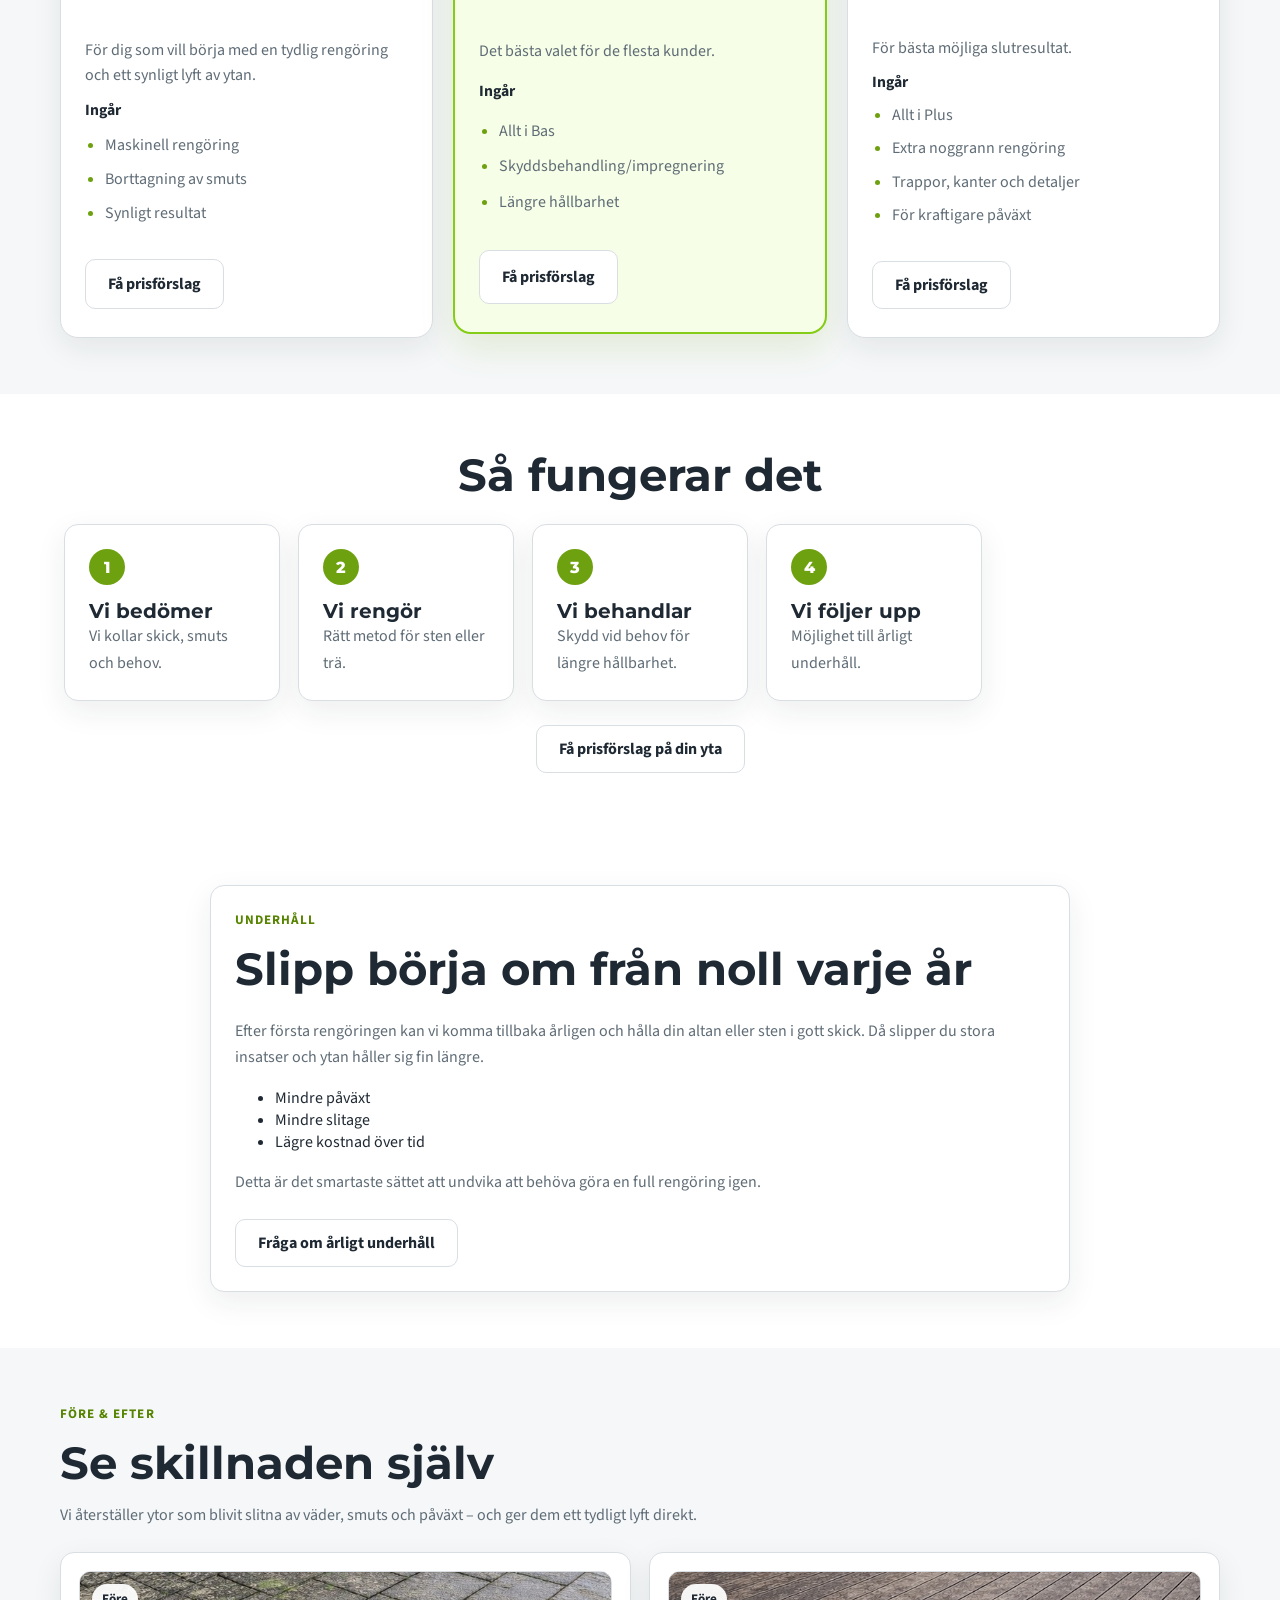
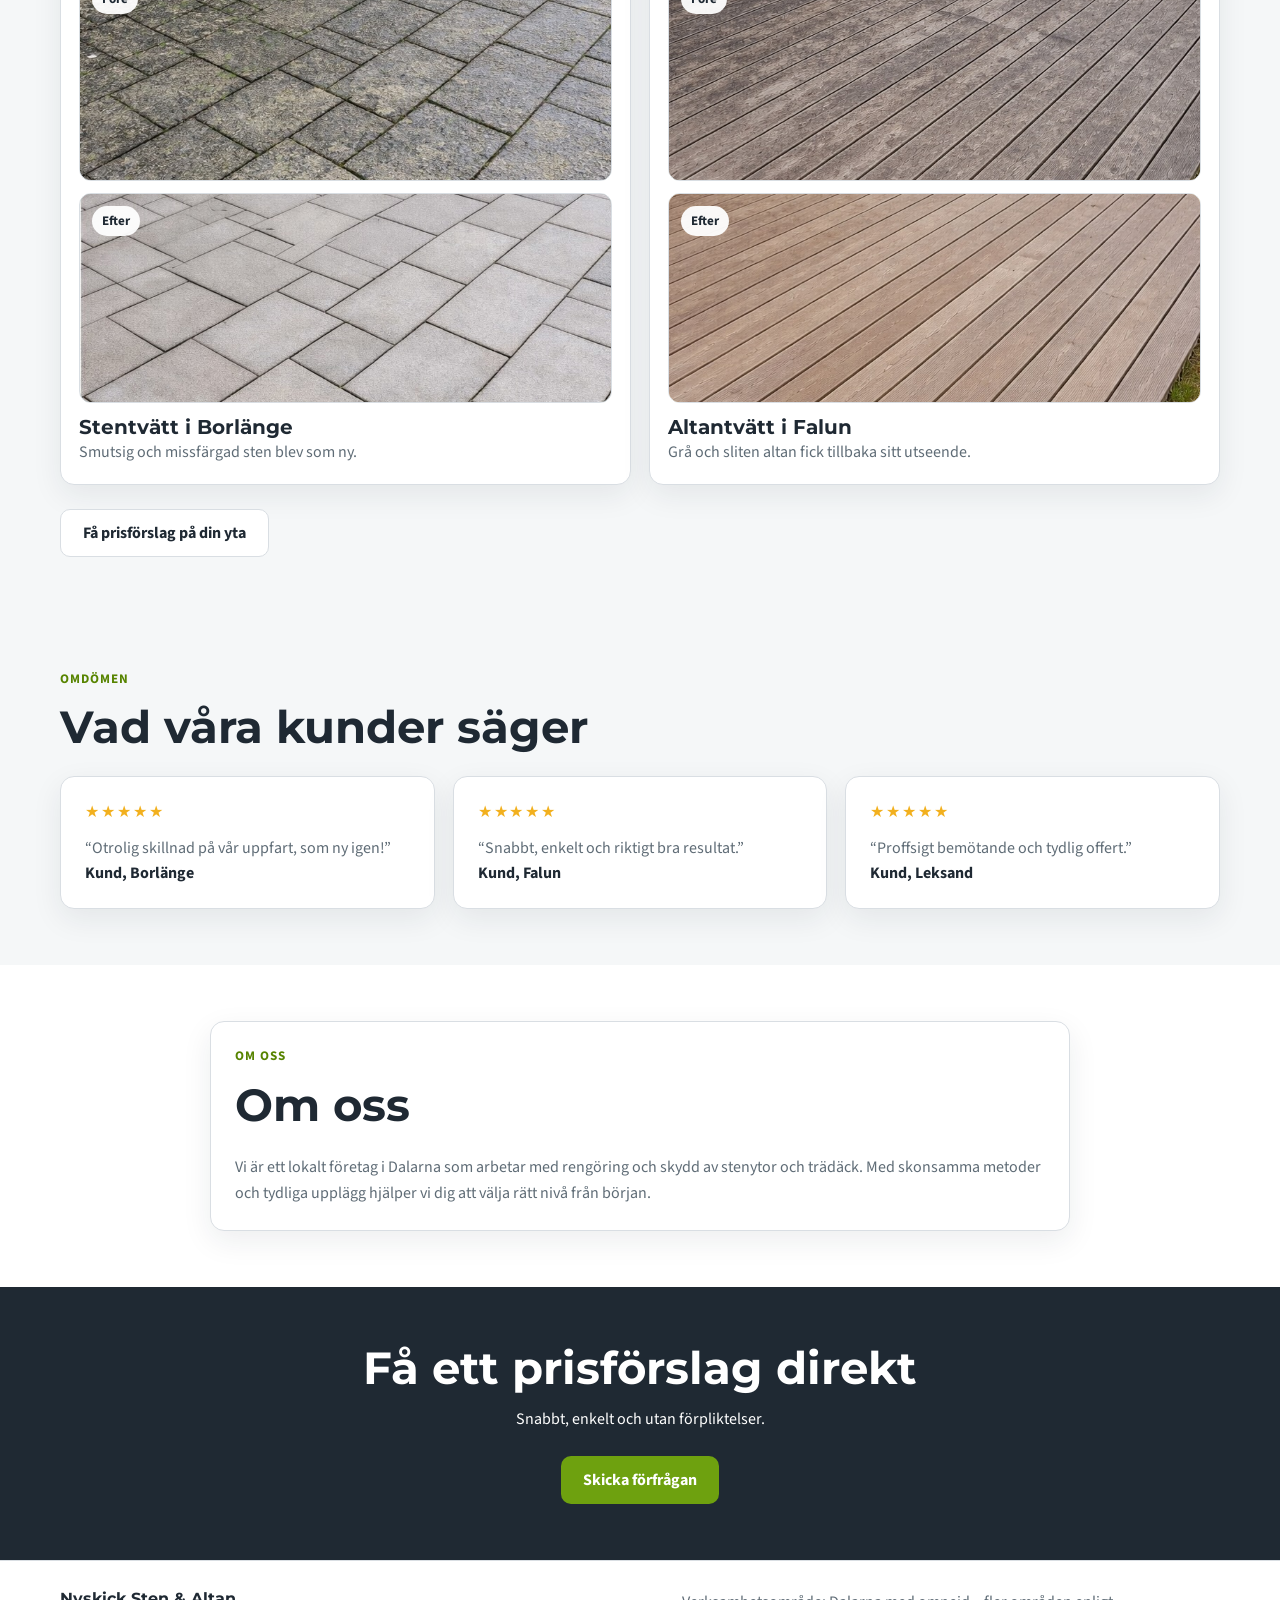
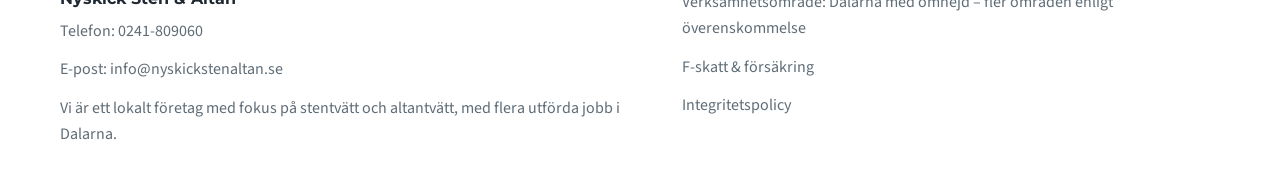
==== commit 750c6a42: "Tighten homepage structure to final spec" ====
--- a/index.html
+++ b/index.html
@@ -290,7 +290,7 @@
             <article class="service-card">
               <h3>Sten</h3>
               <ul class="feature-list">
-                <li>Oljefläckar och smuts</li>
+                <li>Smuts, missfärgningar och vissa fläckar</li>
                 <li>Mossa och halka</li>
               </ul>
             </article>
@@ -335,14 +335,17 @@
               <p>Skonsam rengöring av trädäck och altaner som blivit gråa, hala eller angripna.</p>
               <p><a href="/altantvatt/">Läs mer om altantvätt</a></p>
             </article>
-            <article class="service-card package-card-featured">
-              <h3>Kombipaket sten + altan</h3>
-              <p>Sten och altan i samma jobb - effektivt och prisvärt när hela utemiljön behöver ett lyft.</p>
+            <article class="service-card">
+              <h3>Kombipaket</h3>
+              <p>Sten och altan i samma jobb.</p>
+              <p>Effektiv helhetslösning.</p>
               <p><a href="#offert-form">Be om kombipaket</a></p>
             </article>
             <article class="service-card">
               <h3>Årligt underhåll</h3>
-              <p>Vi håller ytan i bra skick varje år innan smuts och påväxt hinner sätta sig hårt igen.</p>
+              <p>Årlig rengöring.</p>
+              <p>Förhindrar ny påväxt.</p>
+              <p>Håller ytan i bra skick.</p>
               <p><a href="#offert-form">Fråga om årligt underhåll</a></p>
             </article>
           </div>
@@ -358,7 +361,7 @@
         <div class="container">
           <div class="section-heading">
             <p class="eyebrow">Paket</p>
-            <h2>Välj rätt nivå för din yta</h2>
+            <h2>Välj nivå efter behov</h2>
             <p>Alla ytor är olika. Därför erbjuder vi tydliga nivåer beroende på skick och mål.</p>
           </div>
           <div class="packages-grid">
@@ -372,24 +375,29 @@
               <ul class="package-list">
                 <li>Maskinell rengöring</li>
                 <li>Borttagning av smuts</li>
-                <li>Synligt lyft av ytan</li>
+                <li>Synligt resultat</li>
               </ul>
+              <div class="section-actions">
+                <a class="button button-secondary" href="#offert-form">Få prisförslag</a>
+              </div>
             </article>
 
             <article class="package-card package-card-featured">
-              <div class="package-badge">Rekommenderas</div>
+              <div class="package-badge">Vanligast val</div>
               <div class="package-head">
                 <p class="package-kicker">PLUS</p>
                 <h3>Rengöring + skydd</h3>
               </div>
-              <p class="package-intro">För dig som vill kombinera rengöring med skydd och få bättre hållbarhet över tid.</p>
+              <p class="package-intro">Det bästa valet för de flesta kunder.</p>
               <p class="package-label">Ingår</p>
               <ul class="package-list">
                 <li>Allt i Bas</li>
-                <li>Impregnering / skyddsbehandling</li>
-                <li>Bättre motstånd mot ny smuts</li>
+                <li>Skyddsbehandling/impregnering</li>
                 <li>Längre hållbarhet</li>
               </ul>
+              <div class="section-actions">
+                <a class="button button-secondary" href="#offert-form">Få prisförslag</a>
+              </div>
             </article>
 
             <article class="package-card">
@@ -397,7 +405,7 @@
                 <p class="package-kicker">PREMIUM</p>
                 <h3>Komplett behandling</h3>
               </div>
-              <p class="package-intro">För dig som vill ha en komplett behandling med extra detaljarbete på svårare ytor.</p>
+              <p class="package-intro">För bästa möjliga slutresultat.</p>
               <p class="package-label">Ingår</p>
               <ul class="package-list">
                 <li>Allt i Plus</li>
@@ -405,10 +413,10 @@
                 <li>Trappor, kanter och detaljer</li>
                 <li>För kraftigare påväxt</li>
               </ul>
-            </article>
-          </div>
-          <div class="section-actions">
-            <a class="button button-secondary" href="#offert-form">Få prisförslag på din yta</a>
+              <div class="section-actions">
+                <a class="button button-secondary" href="#offert-form">Få prisförslag</a>
+              </div>
+            </article>
           </div>
         </div>
       </section>
@@ -461,6 +469,7 @@
             <li>Mindre slitage</li>
             <li>Lägre kostnad över tid</li>
           </ul>
+          <p>Detta är det smartaste sättet att undvika att behöva göra en full rengöring igen.</p>
           <div class="section-actions">
             <a class="button button-secondary" href="#offert-form">Fråga om årligt underhåll</a>
           </div>
@@ -563,7 +572,7 @@
           <p>Vi är ett lokalt företag med fokus på stentvätt och altantvätt, med flera utförda jobb i Dalarna.</p>
         </div>
         <div>
-          <p>Verksamhetsområde: Dalarna med omnejd - fler områden enligt överenskommelse</p>
+          <p>Verksamhetsområde: Dalarna med omnejd – fler områden enligt överenskommelse</p>
           <p>F-skatt & försäkring</p>
           <p><a href="integritetspolicy.html">Integritetspolicy</a></p>
         </div>
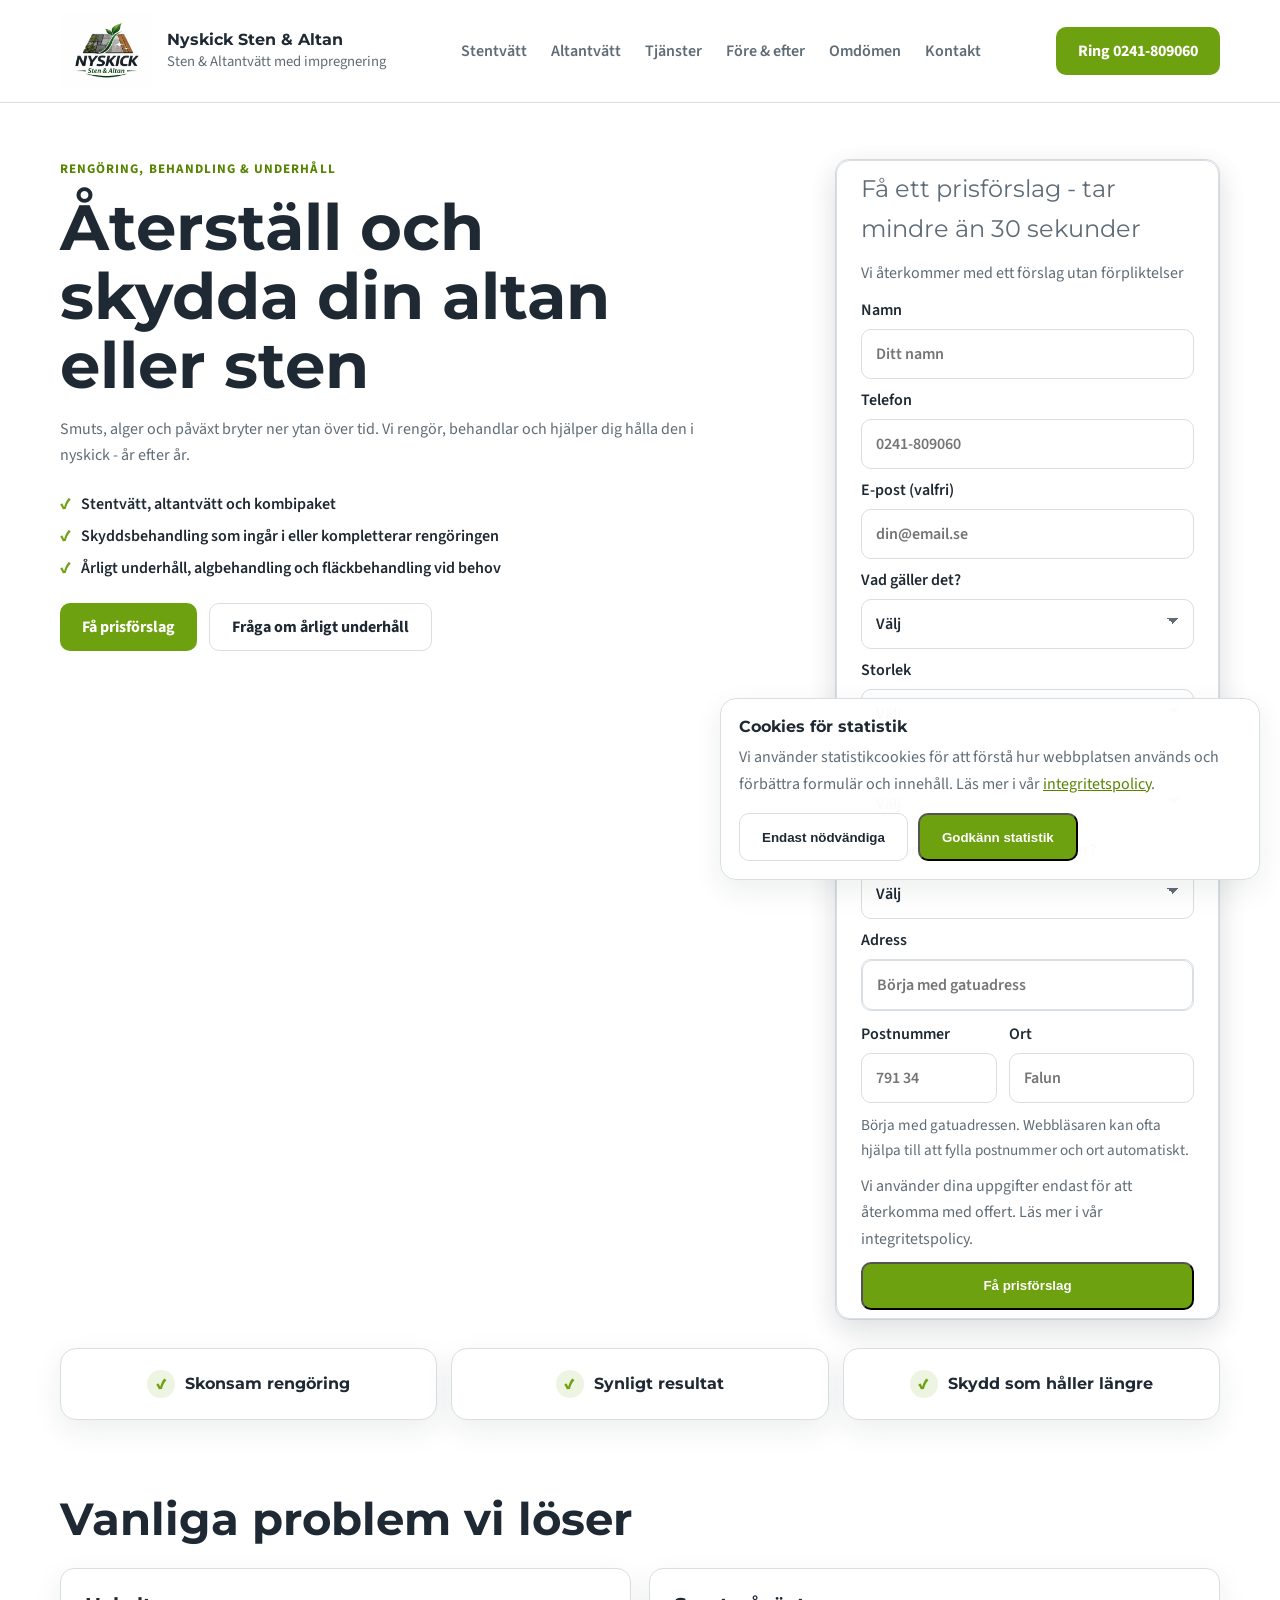
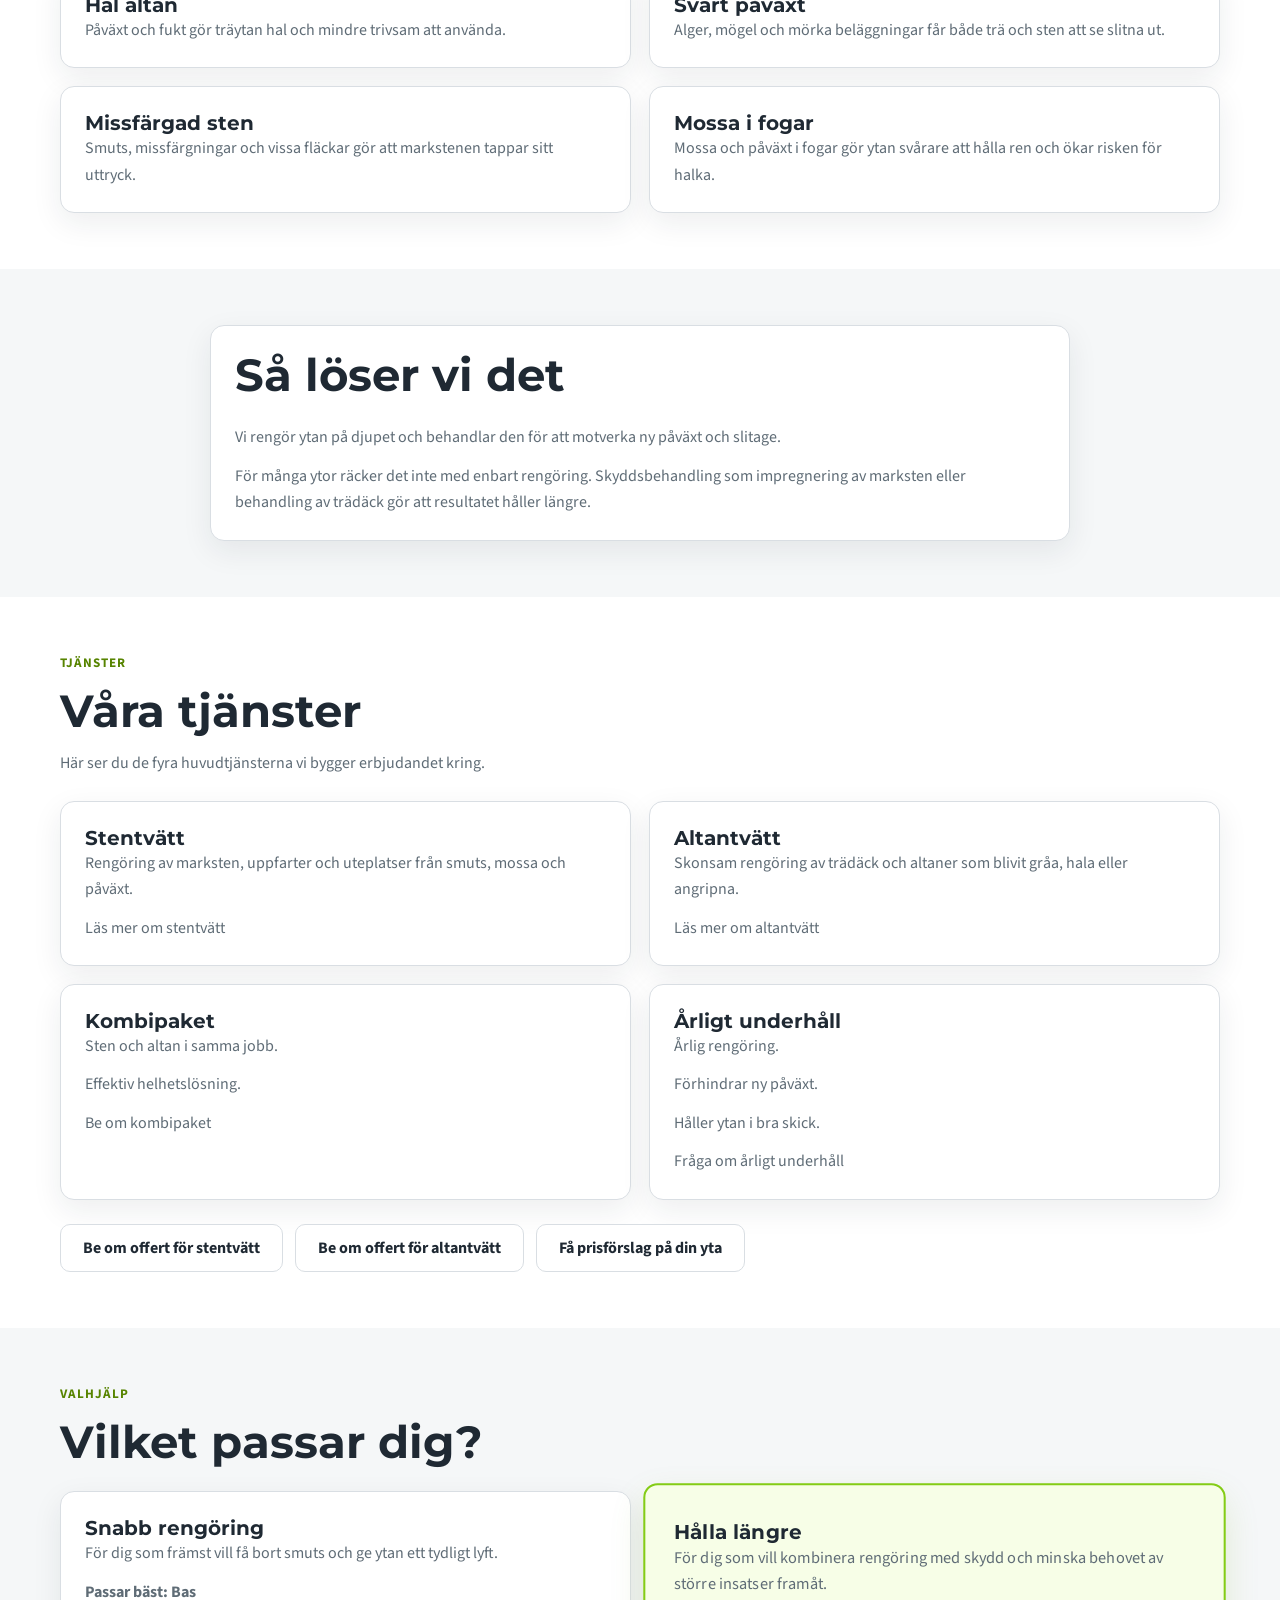
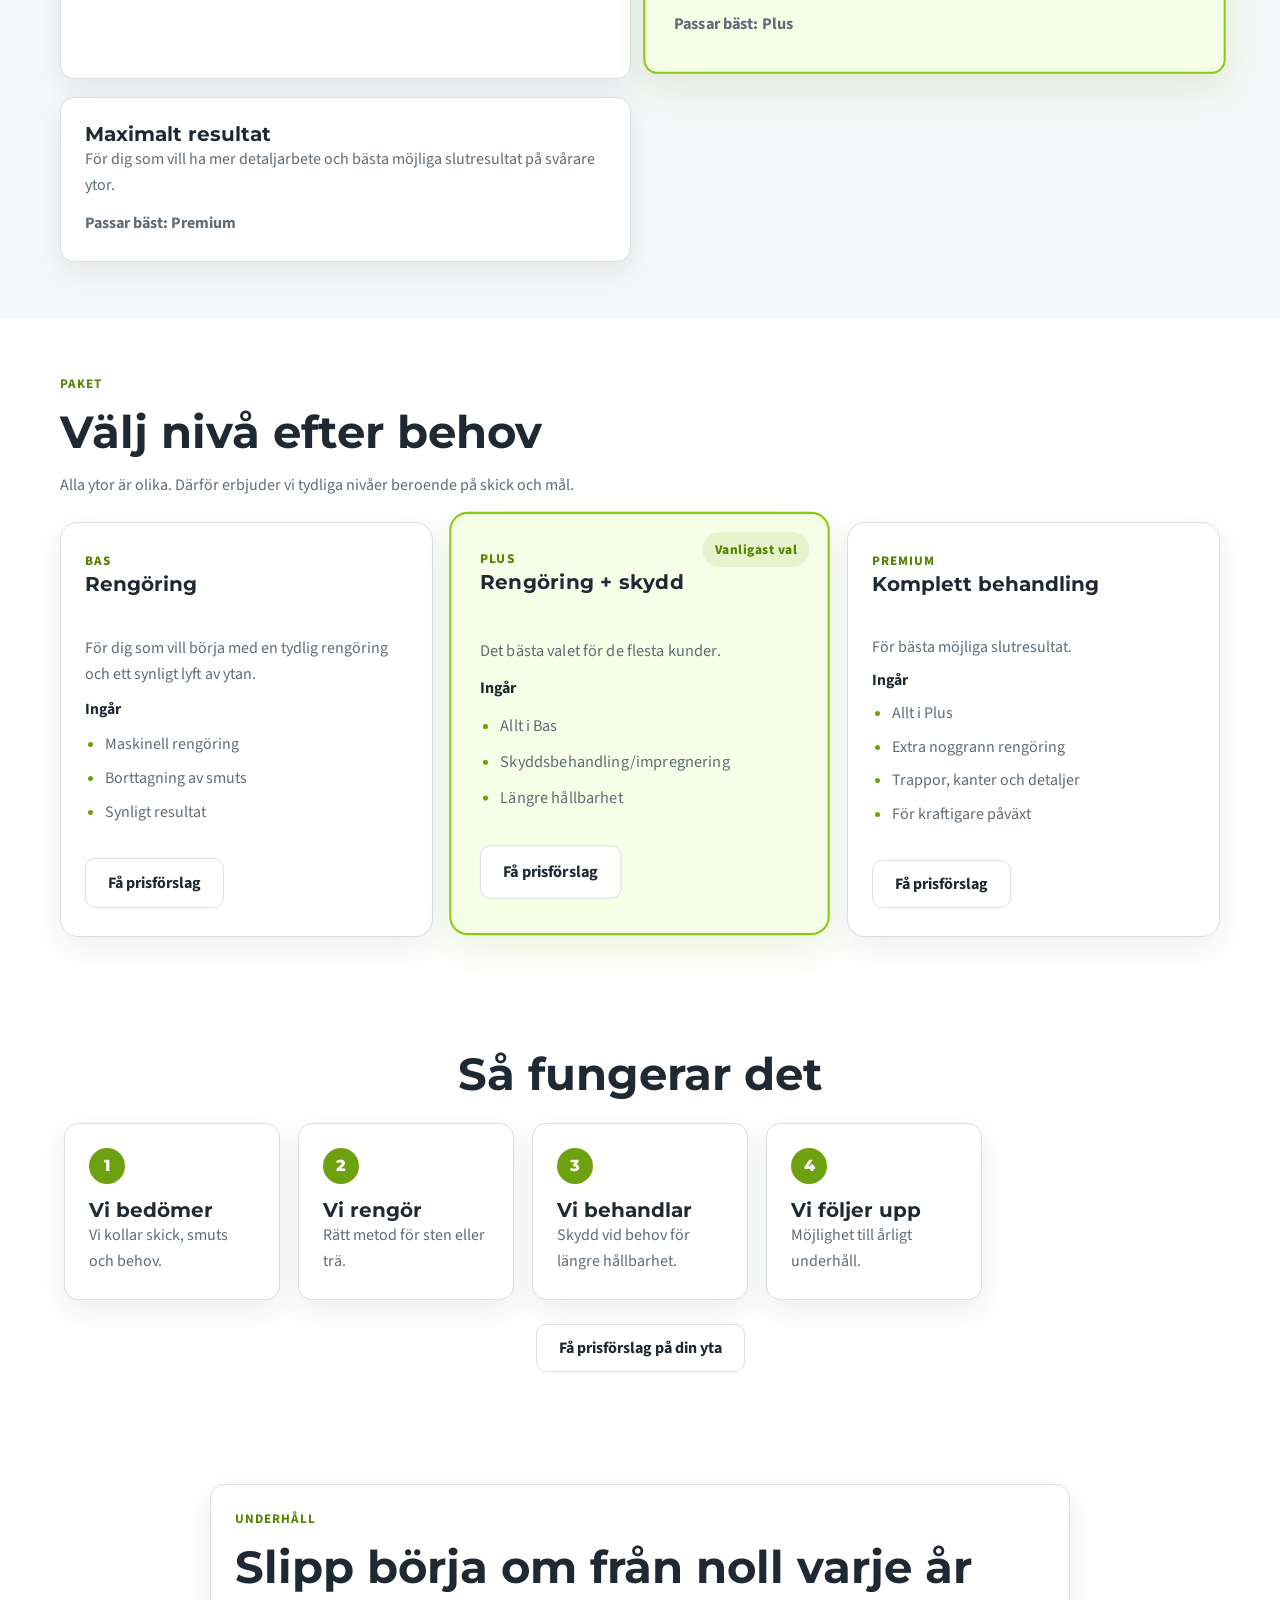
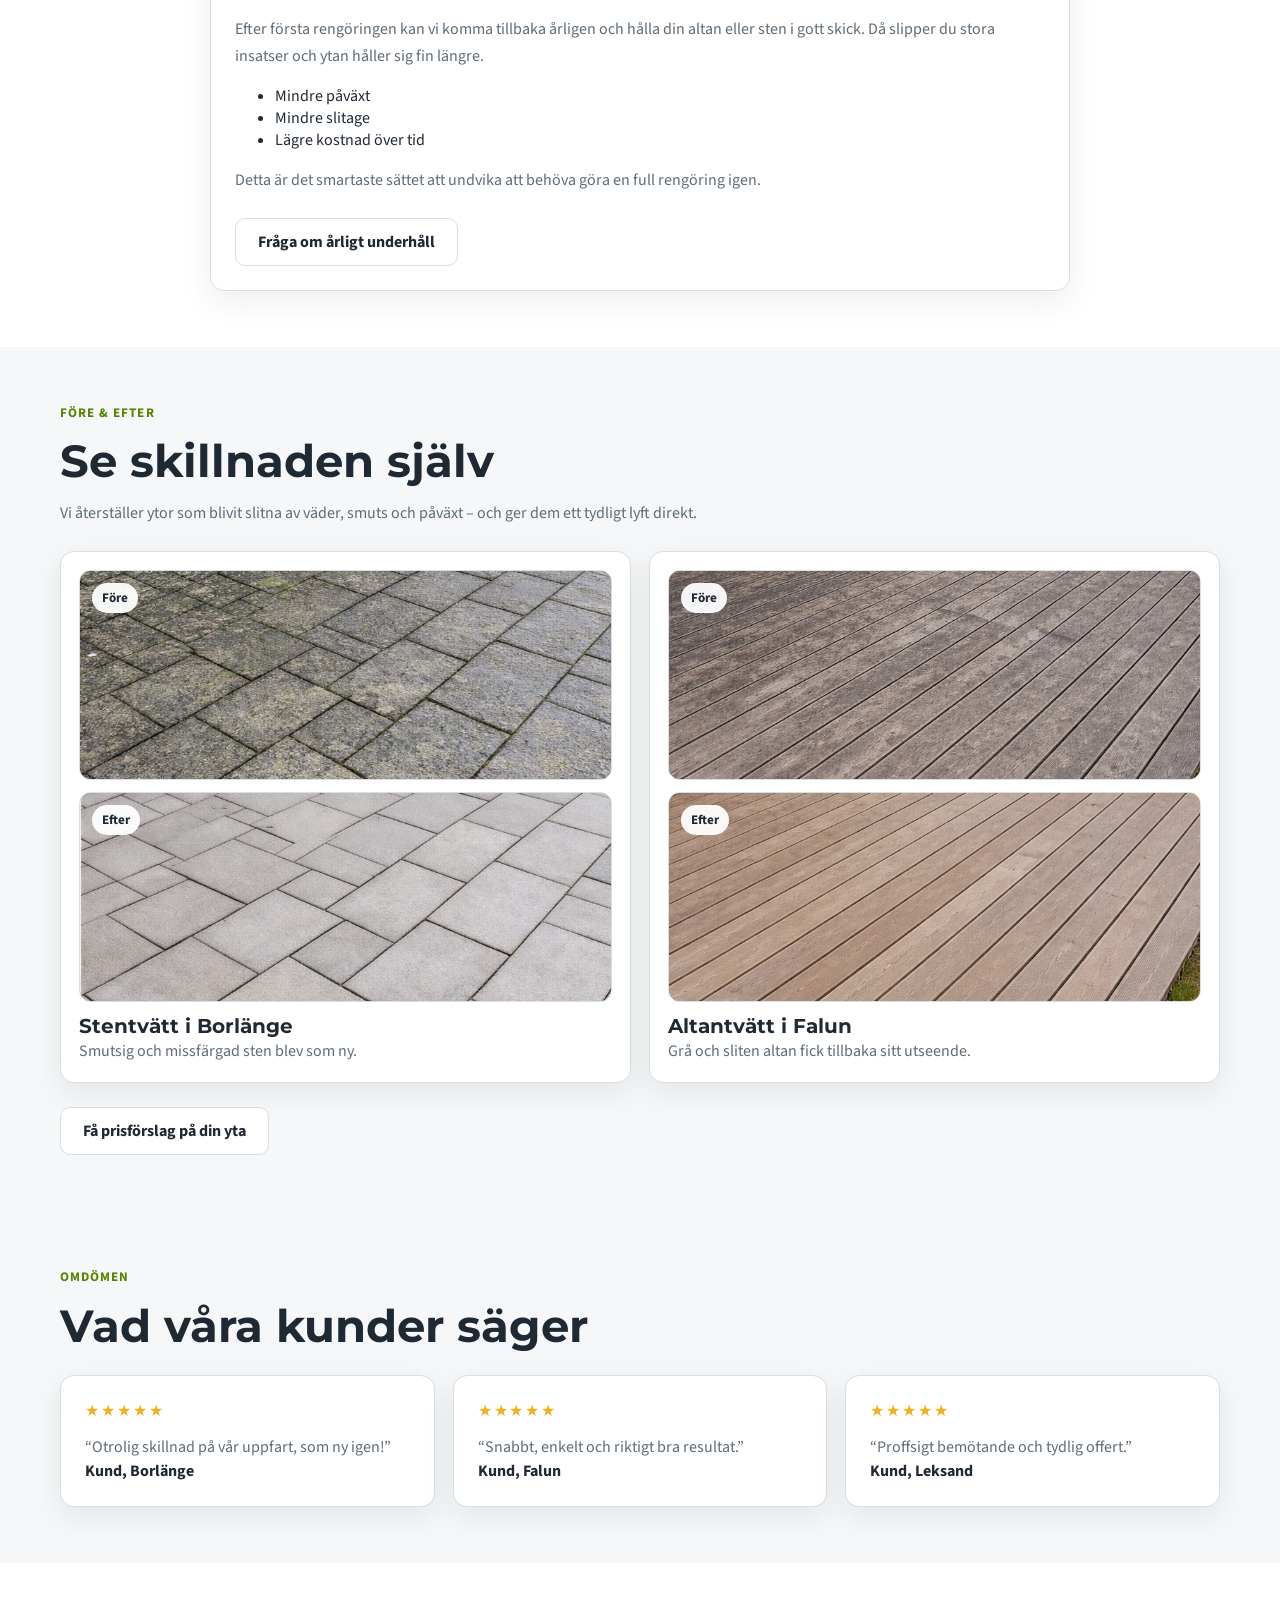
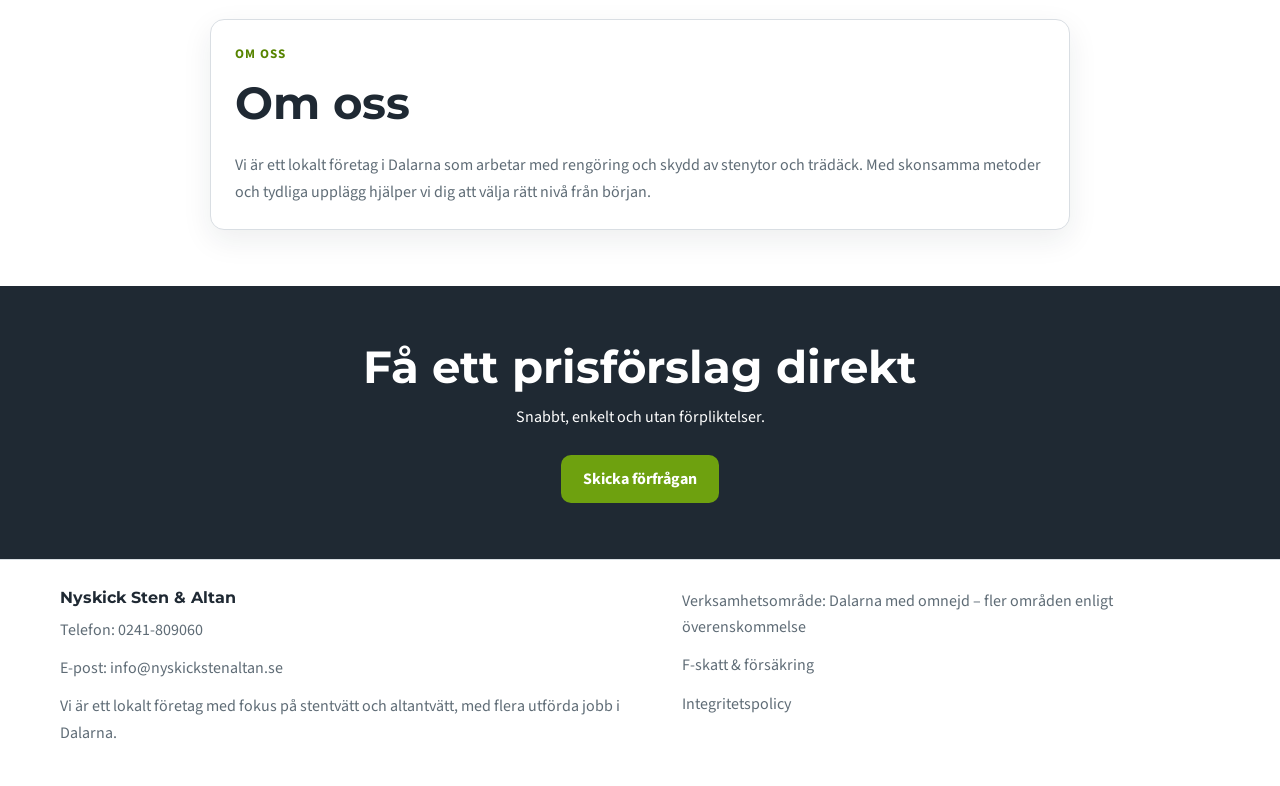
==== commit fcf845d5: "Strengthen homepage decision guidance" ====
--- a/index.html
+++ b/index.html
@@ -279,28 +279,22 @@
           <div class="section-heading">
             <h2>Vanliga problem vi löser</h2>
           </div>
-          <div class="services-grid">
-            <article class="service-card">
-              <h3>Altan</h3>
-              <ul class="feature-list">
-                <li>Alger, mögel, svart påväxt</li>
-                <li>Fukt och slitage</li>
-              </ul>
-            </article>
-            <article class="service-card">
-              <h3>Sten</h3>
-              <ul class="feature-list">
-                <li>Smuts, missfärgningar och vissa fläckar</li>
-                <li>Mossa och halka</li>
-              </ul>
-            </article>
-            <article class="service-card">
-              <h3>Resultat</h3>
-              <ul class="feature-list">
-                <li>Sämre utseende</li>
-                <li>Halkrisk</li>
-                <li>Kortare livslängd</li>
-              </ul>
+          <div class="option-grid">
+            <article class="service-card">
+              <h3>Hal altan</h3>
+              <p>Påväxt och fukt gör träytan hal och mindre trivsam att använda.</p>
+            </article>
+            <article class="service-card">
+              <h3>Svart påväxt</h3>
+              <p>Alger, mögel och mörka beläggningar får både trä och sten att se slitna ut.</p>
+            </article>
+            <article class="service-card">
+              <h3>Missfärgad sten</h3>
+              <p>Smuts, missfärgningar och vissa fläckar gör att markstenen tappar sitt uttryck.</p>
+            </article>
+            <article class="service-card">
+              <h3>Mossa i fogar</h3>
+              <p>Mossa och påväxt i fogar gör ytan svårare att hålla ren och ökar risken för halka.</p>
             </article>
           </div>
         </div>
@@ -313,7 +307,6 @@
           </div>
           <p>Vi rengör ytan på djupet och behandlar den för att motverka ny påväxt och slitage.</p>
           <p>För många ytor räcker det inte med enbart rengöring. Skyddsbehandling som impregnering av marksten eller behandling av trädäck gör att resultatet håller längre.</p>
-          <p>Alg- och påväxtbehandling samt fläckbehandling för sten görs vid behov som en del av ett anpassat upplägg, inte som egna huvudtjänster.</p>
         </div>
       </section>
 
@@ -358,6 +351,32 @@
       </section>
 
       <section class="section section-gray">
+        <div class="container">
+          <div class="section-heading">
+            <p class="eyebrow">Valhjälp</p>
+            <h2>Vilket passar dig?</h2>
+          </div>
+          <div class="option-grid">
+            <article class="service-card">
+              <h3>Snabb rengöring</h3>
+              <p>För dig som främst vill få bort smuts och ge ytan ett tydligt lyft.</p>
+              <p><strong>Passar bäst: Bas</strong></p>
+            </article>
+            <article class="service-card package-card-featured">
+              <h3>Hålla längre</h3>
+              <p>För dig som vill kombinera rengöring med skydd och minska behovet av större insatser framåt.</p>
+              <p><strong>Passar bäst: Plus</strong></p>
+            </article>
+            <article class="service-card">
+              <h3>Maximalt resultat</h3>
+              <p>För dig som vill ha mer detaljarbete och bästa möjliga slutresultat på svårare ytor.</p>
+              <p><strong>Passar bäst: Premium</strong></p>
+            </article>
+          </div>
+        </div>
+      </section>
+
+      <section class="section">
         <div class="container">
           <div class="section-heading">
             <p class="eyebrow">Paket</p>
--- a/styles.css
+++ b/styles.css
@@ -718,7 +718,8 @@
   border: 2px solid #84cc16;
   background: #f7fee7;
   box-shadow: 0 14px 34px rgba(110, 161, 15, 0.14);
-  transform: translateY(-4px);
+  transform: translateY(-6px) scale(1.02);
+  padding: 34px 28px;
 }
 
 .package-badge {
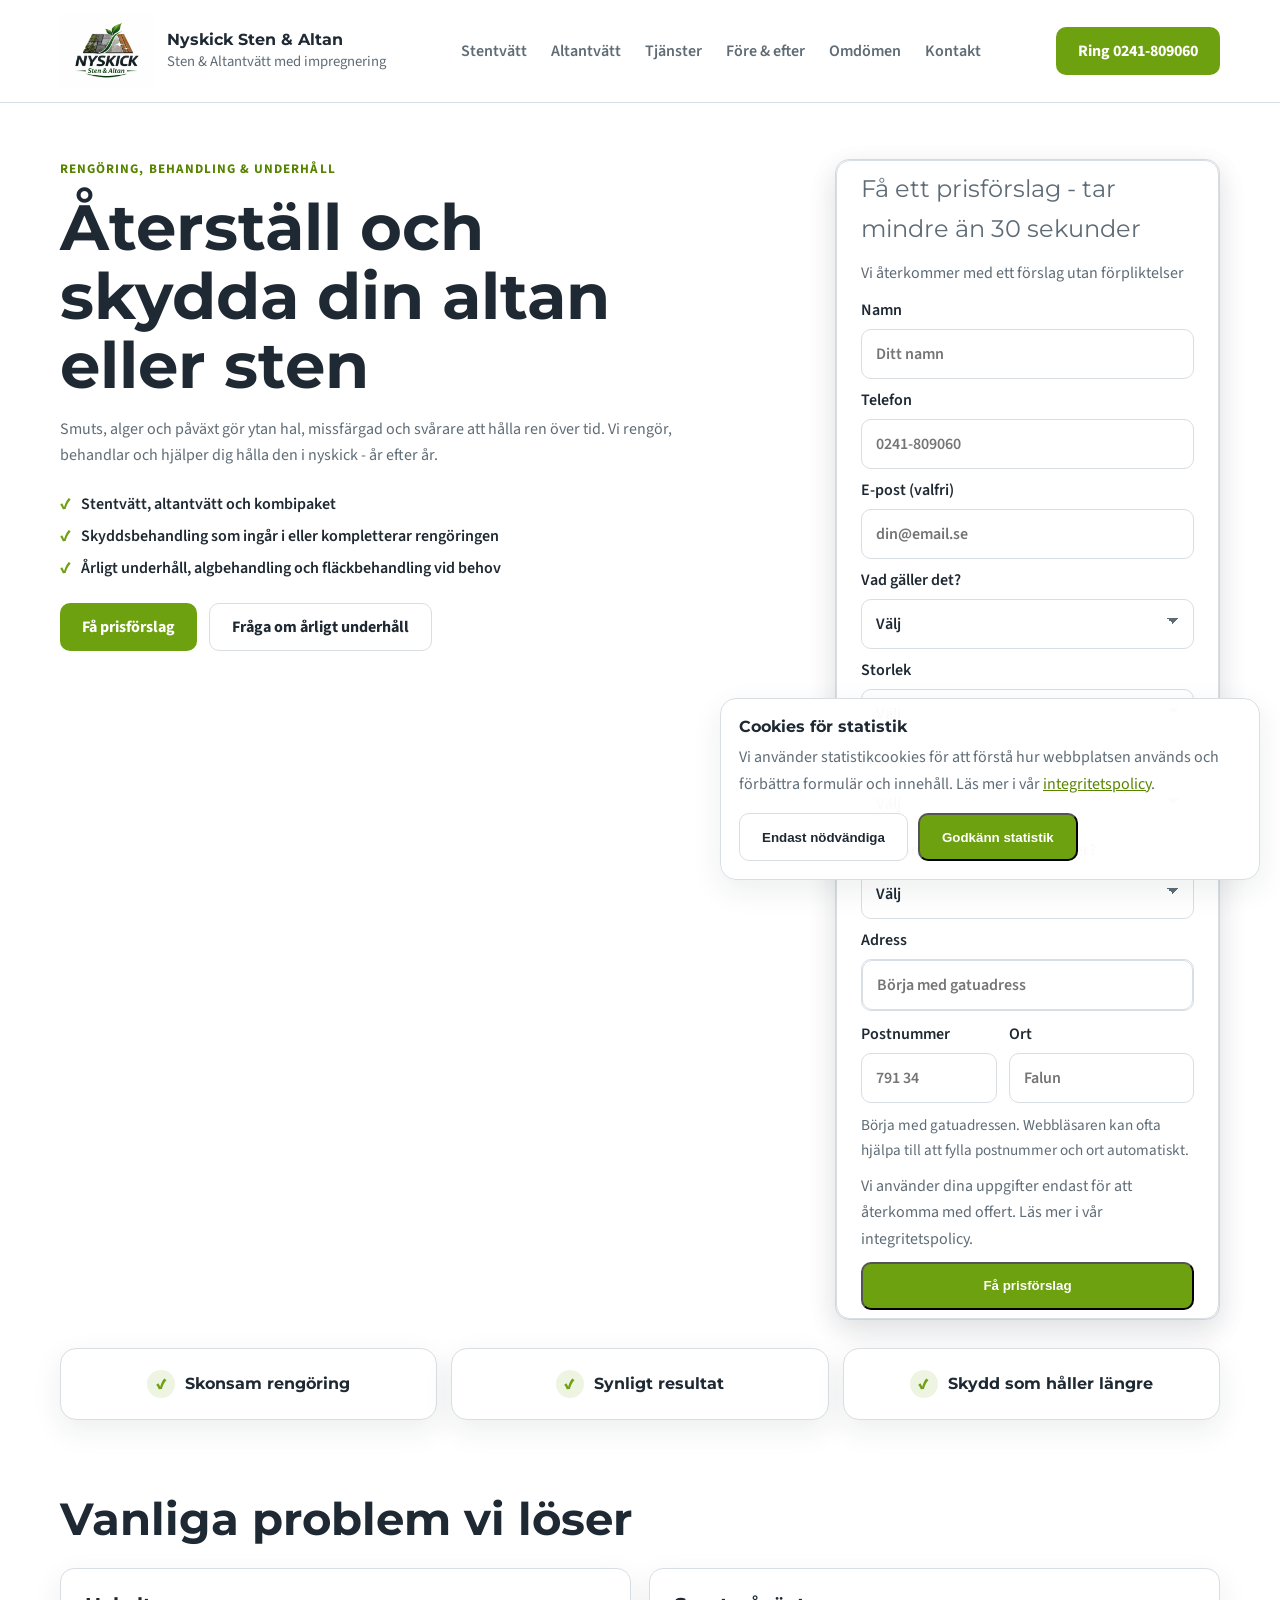
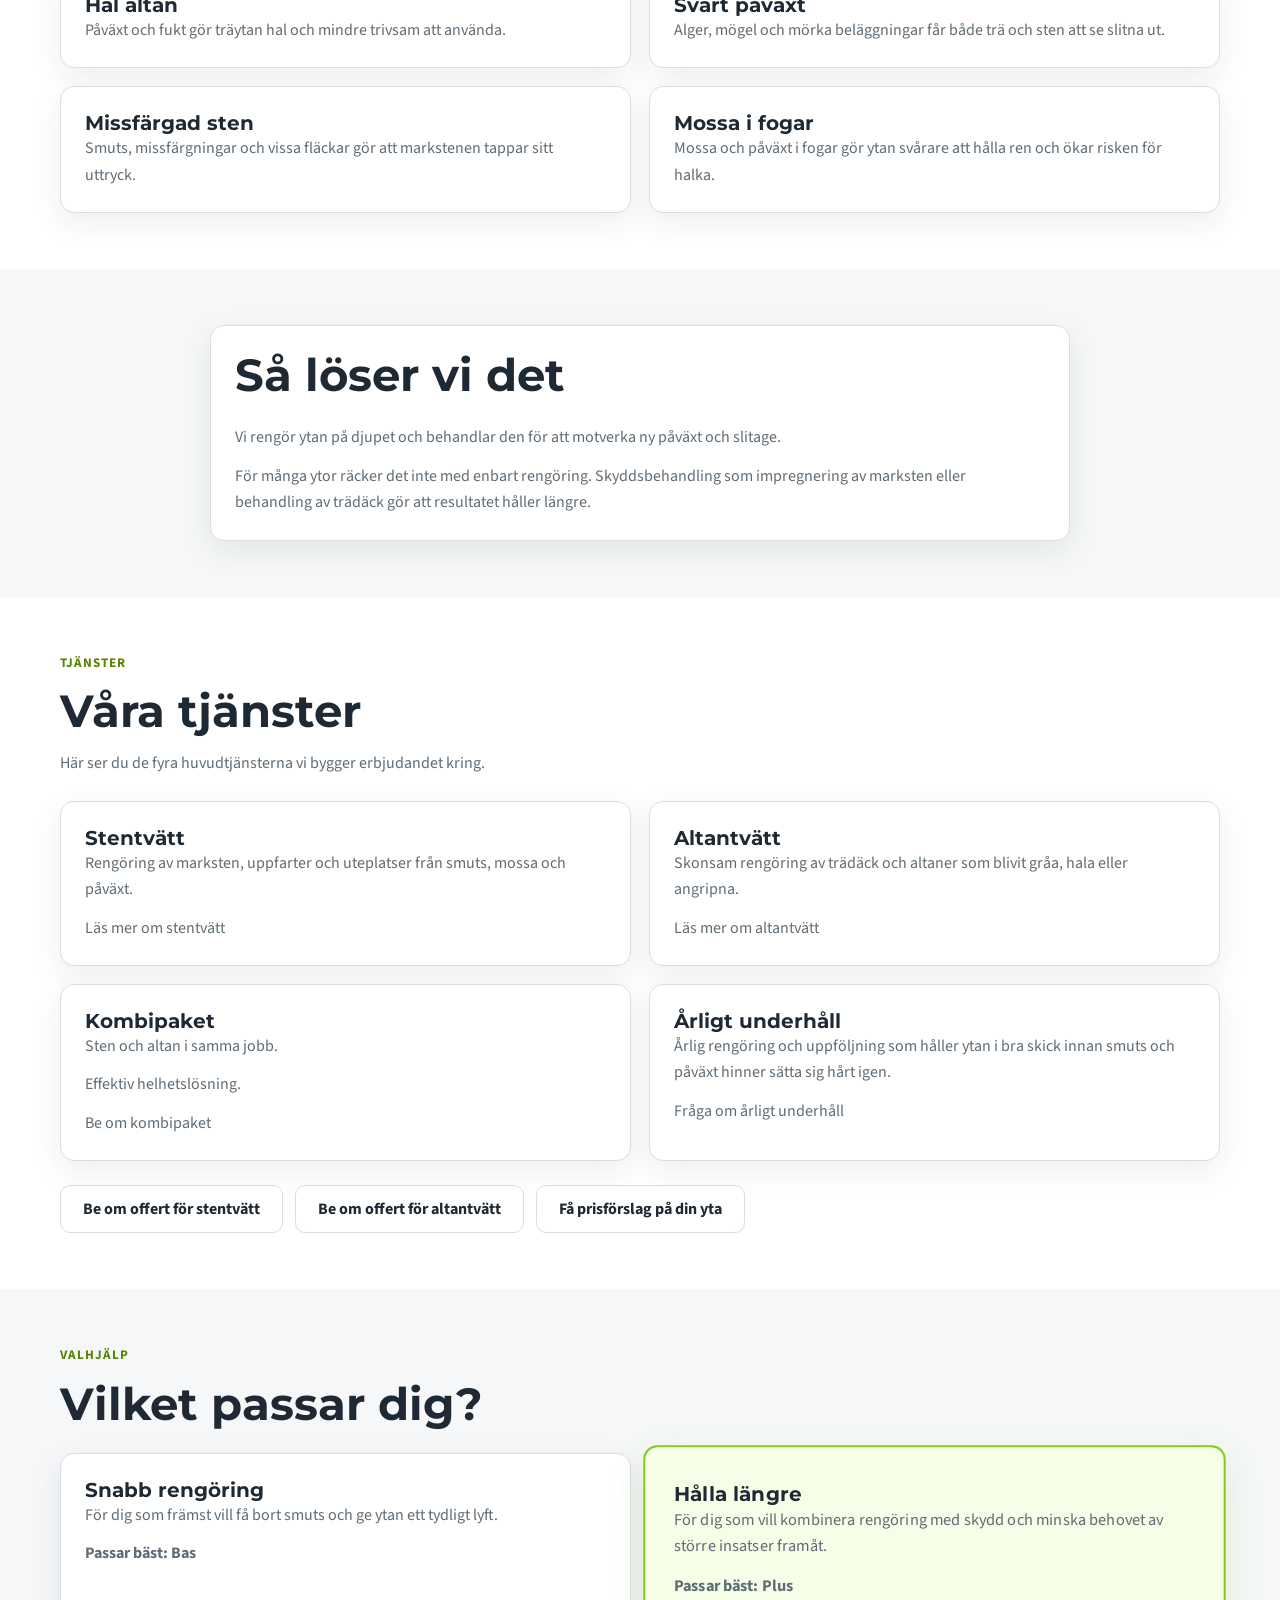
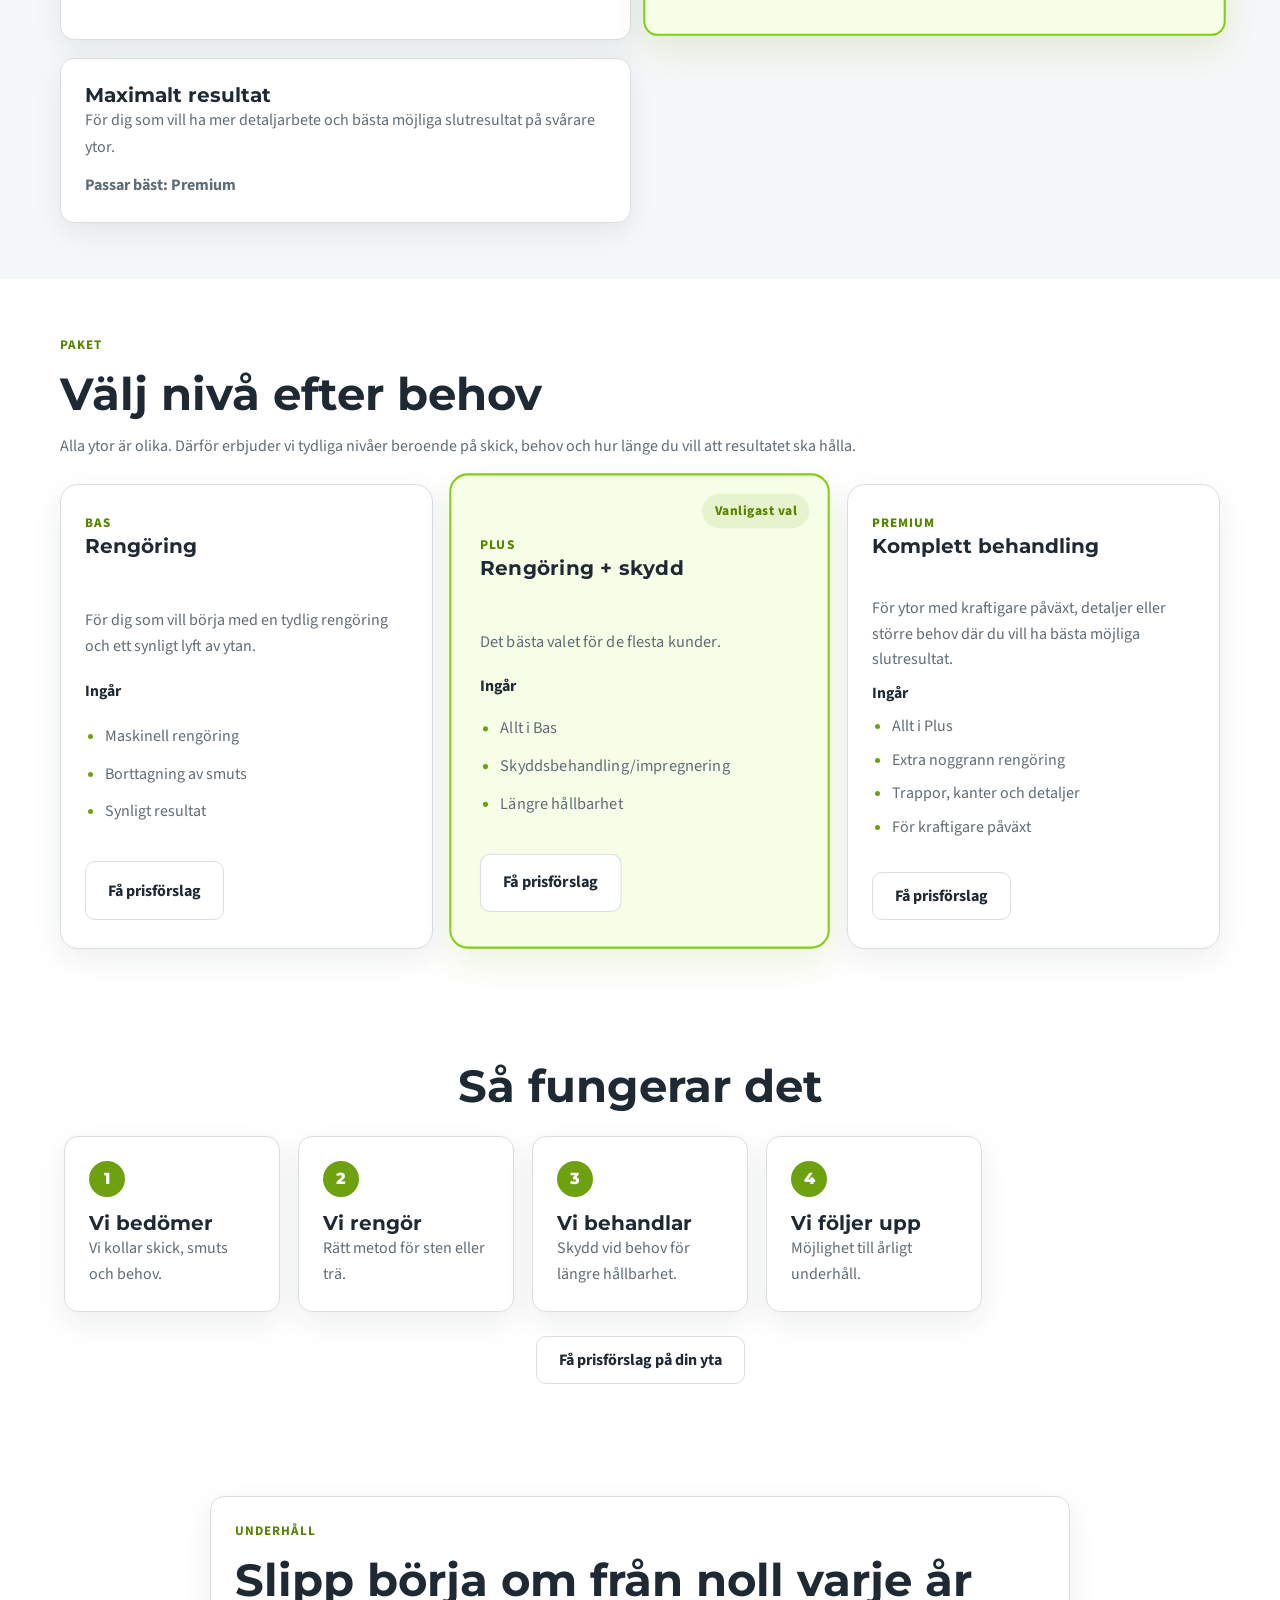
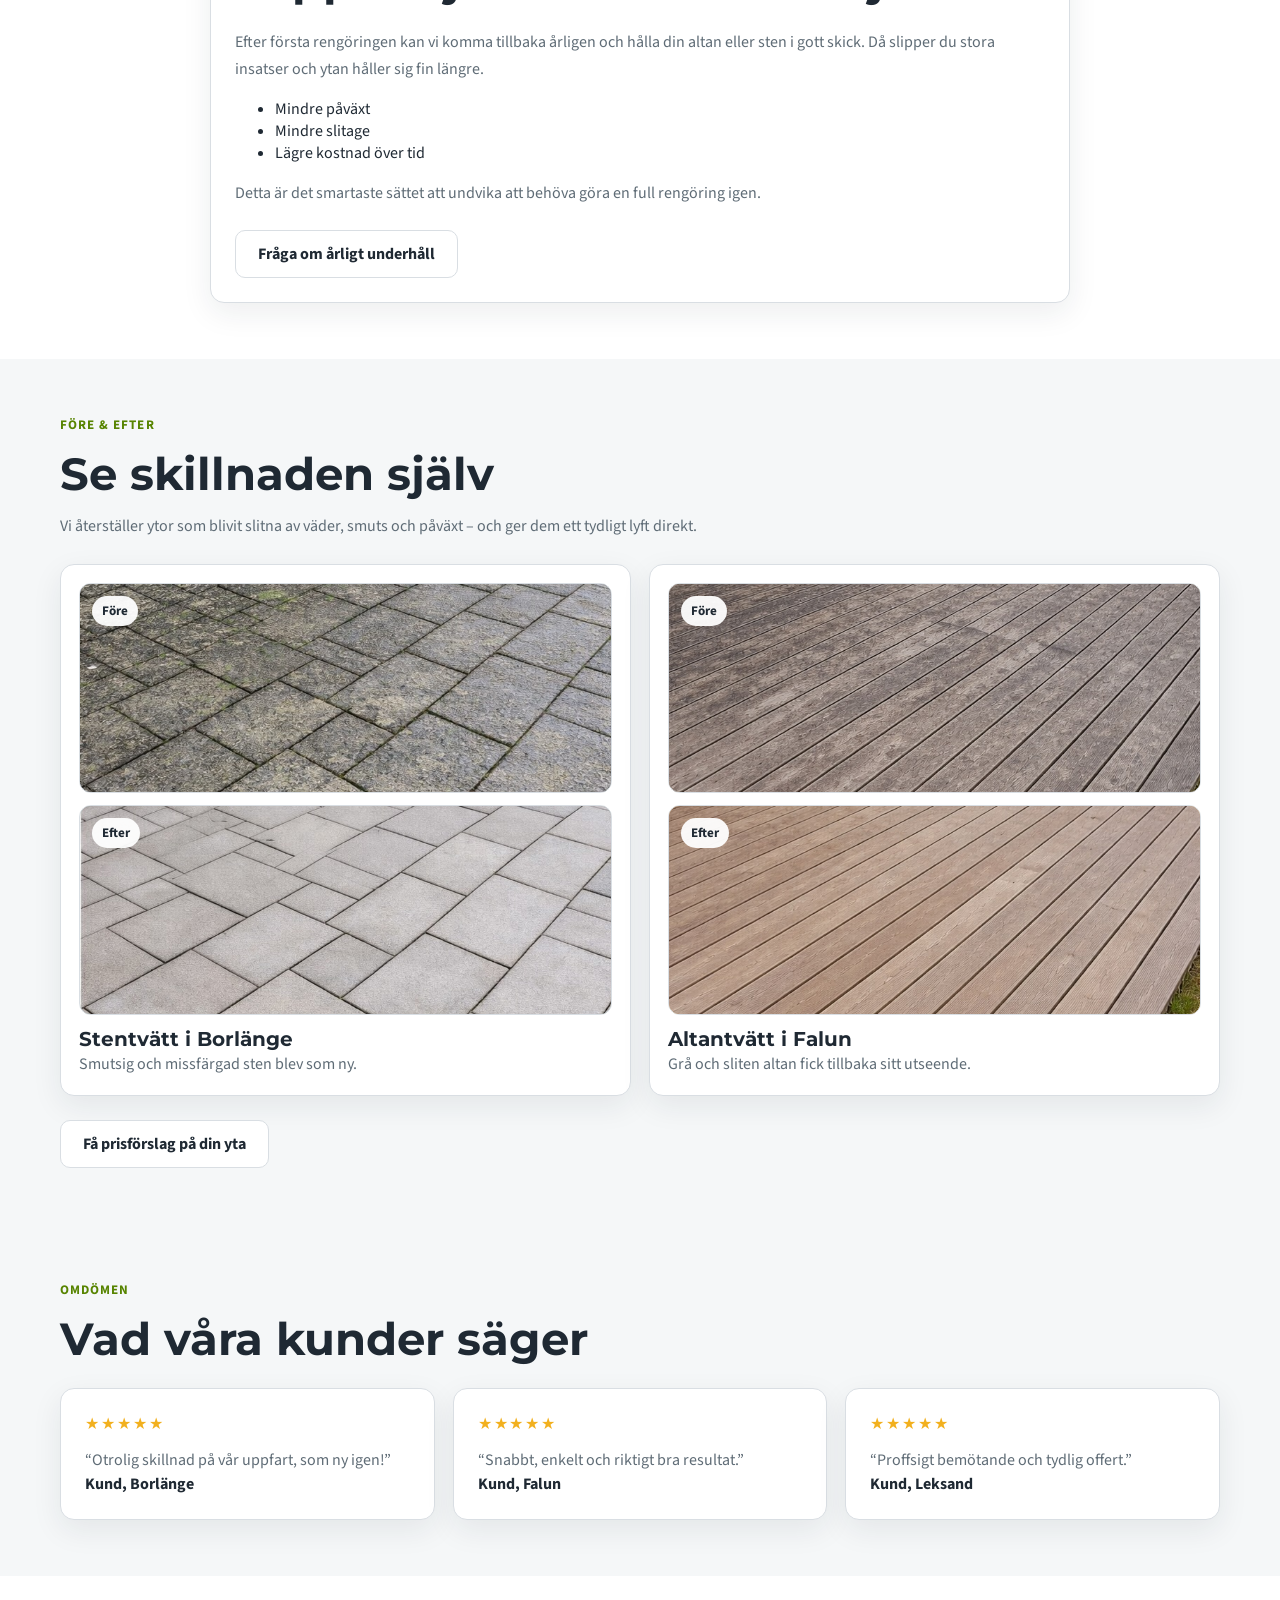
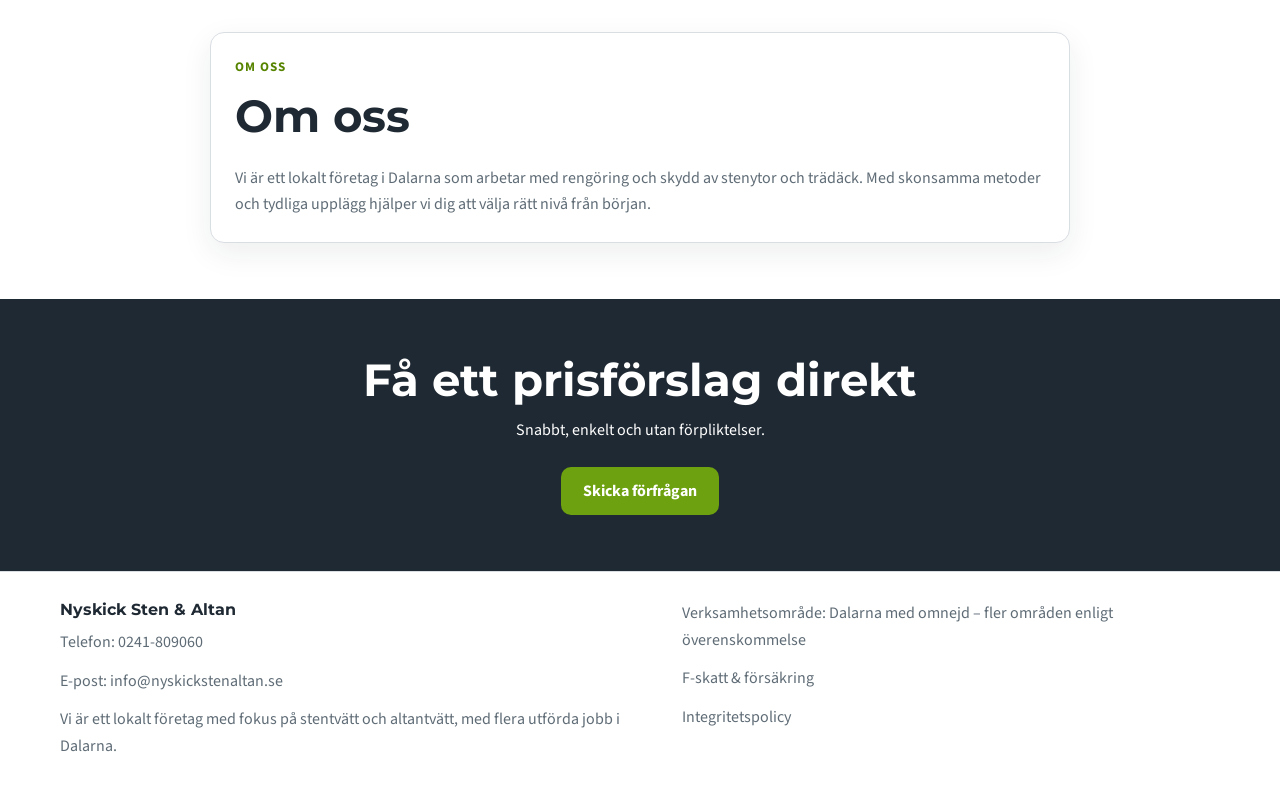
==== commit 5b6e32b1: "Apply final homepage copy and badge tweaks" ====
--- a/index.html
+++ b/index.html
@@ -111,8 +111,8 @@
             <p class="eyebrow">Rengöring, behandling & underhåll</p>
             <h1>Återställ och skydda din altan eller sten</h1>
             <p>
-              Smuts, alger och påväxt bryter ner ytan över tid. Vi rengör, behandlar och hjälper
-              dig hålla den i nyskick - år efter år.
+              Smuts, alger och påväxt gör ytan hal, missfärgad och svårare att hålla ren över tid.
+              Vi rengör, behandlar och hjälper dig hålla den i nyskick - år efter år.
             </p>
             <ul class="hero-points">
               <li>Stentvätt, altantvätt och kombipaket</li>
@@ -137,6 +137,7 @@
                 aria-live="polite"
               ></div>
               <form
+                id="offert"
                 class="contact-form"
                 name="quote-request"
                 method="POST"
@@ -336,9 +337,7 @@
             </article>
             <article class="service-card">
               <h3>Årligt underhåll</h3>
-              <p>Årlig rengöring.</p>
-              <p>Förhindrar ny påväxt.</p>
-              <p>Håller ytan i bra skick.</p>
+              <p>Årlig rengöring och uppföljning som håller ytan i bra skick innan smuts och påväxt hinner sätta sig hårt igen.</p>
               <p><a href="#offert-form">Fråga om årligt underhåll</a></p>
             </article>
           </div>
@@ -381,7 +380,7 @@
           <div class="section-heading">
             <p class="eyebrow">Paket</p>
             <h2>Välj nivå efter behov</h2>
-            <p>Alla ytor är olika. Därför erbjuder vi tydliga nivåer beroende på skick och mål.</p>
+            <p>Alla ytor är olika. Därför erbjuder vi tydliga nivåer beroende på skick, behov och hur länge du vill att resultatet ska hålla.</p>
           </div>
           <div class="packages-grid">
             <article class="package-card">
@@ -424,7 +423,7 @@
                 <p class="package-kicker">PREMIUM</p>
                 <h3>Komplett behandling</h3>
               </div>
-              <p class="package-intro">För bästa möjliga slutresultat.</p>
+              <p class="package-intro">För ytor med kraftigare påväxt, detaljer eller större behov där du vill ha bästa möjliga slutresultat.</p>
               <p class="package-label">Ingår</p>
               <ul class="package-list">
                 <li>Allt i Plus</li>
--- a/styles.css
+++ b/styles.css
@@ -722,6 +722,10 @@
   padding: 34px 28px;
 }
 
+.package-card-featured .package-head {
+  padding-top: 24px;
+}
+
 .package-badge {
   position: absolute;
   top: 18px;
@@ -737,6 +741,7 @@
   font-size: 0.82rem;
   font-weight: 800;
   letter-spacing: 0.03em;
+  z-index: 1;
 }
 
 .package-kicker {
@@ -1127,6 +1132,15 @@
     grid-template-columns: 1fr;
   }
 
+  .package-card-featured {
+    transform: none;
+    padding: 32px 24px;
+  }
+
+  .package-card-featured .package-head {
+    padding-top: 28px;
+  }
+
   .header-call,
   .button {
     width: 100%;
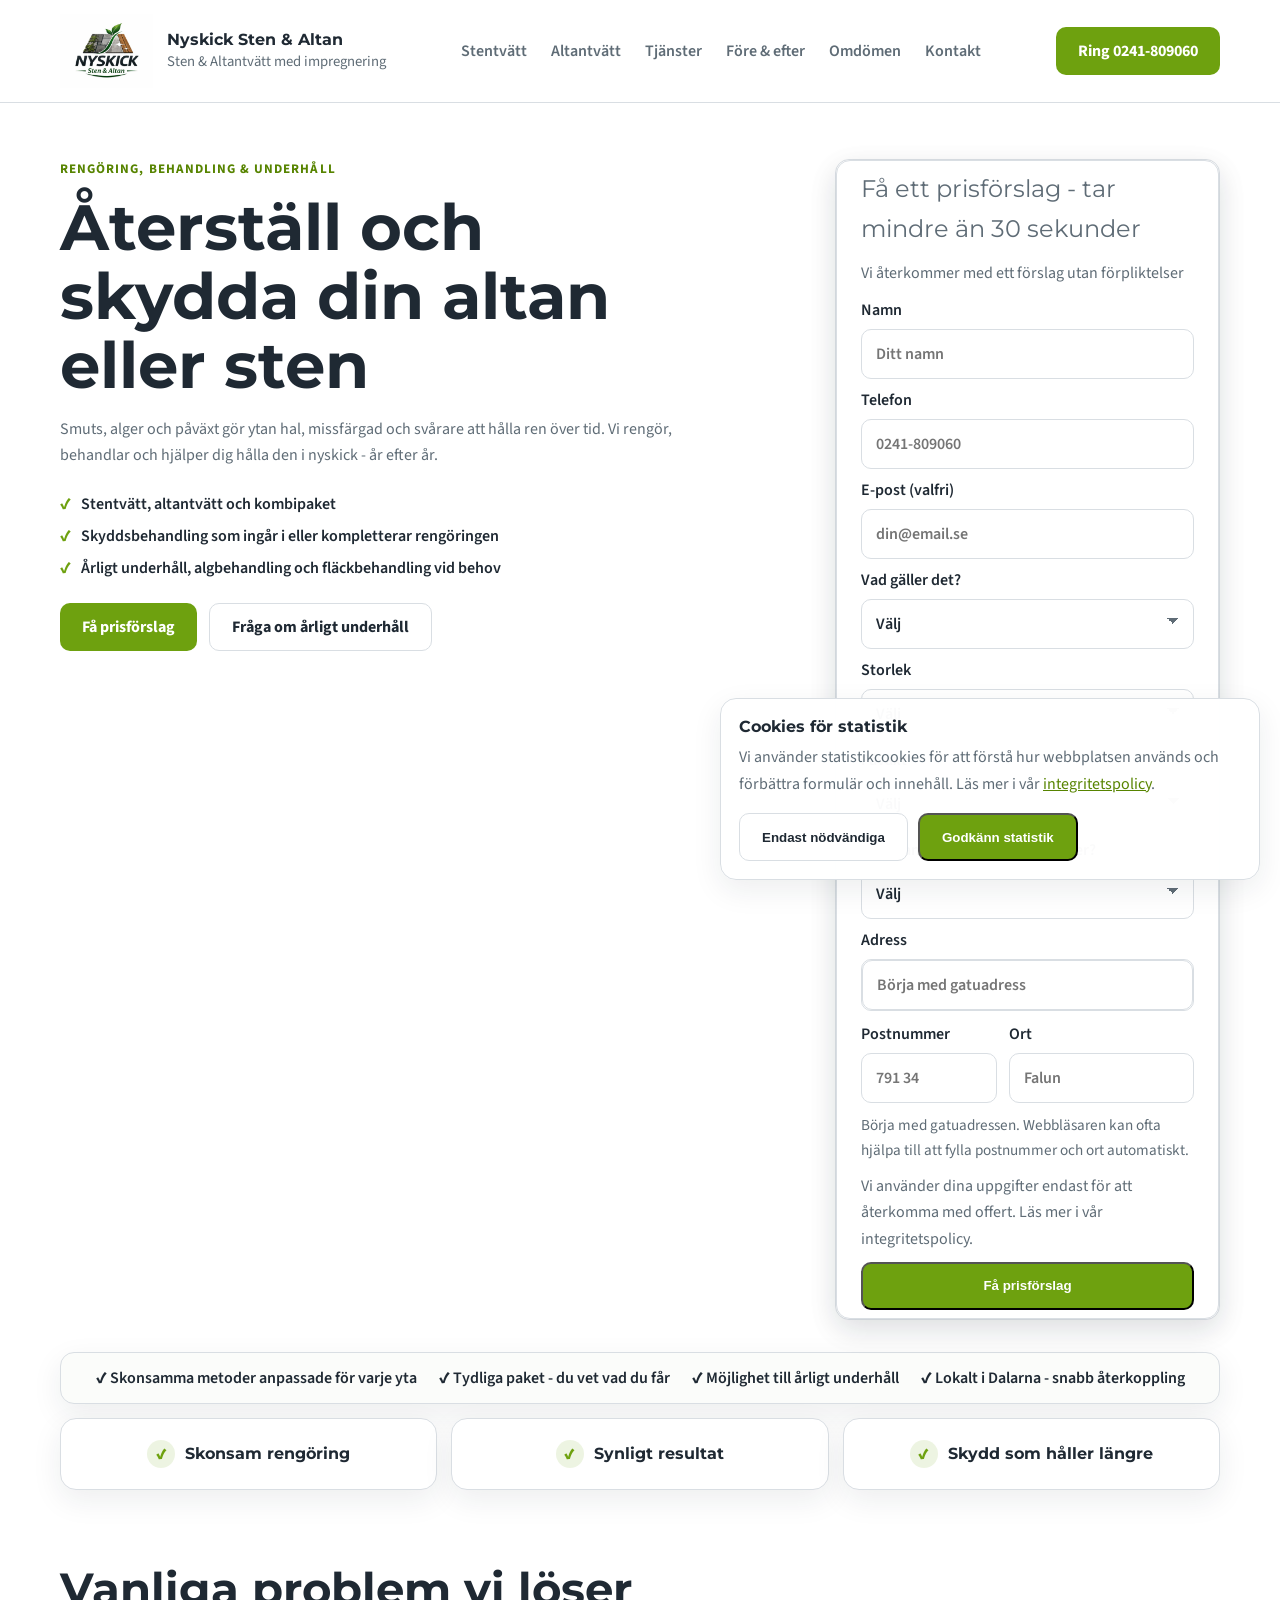
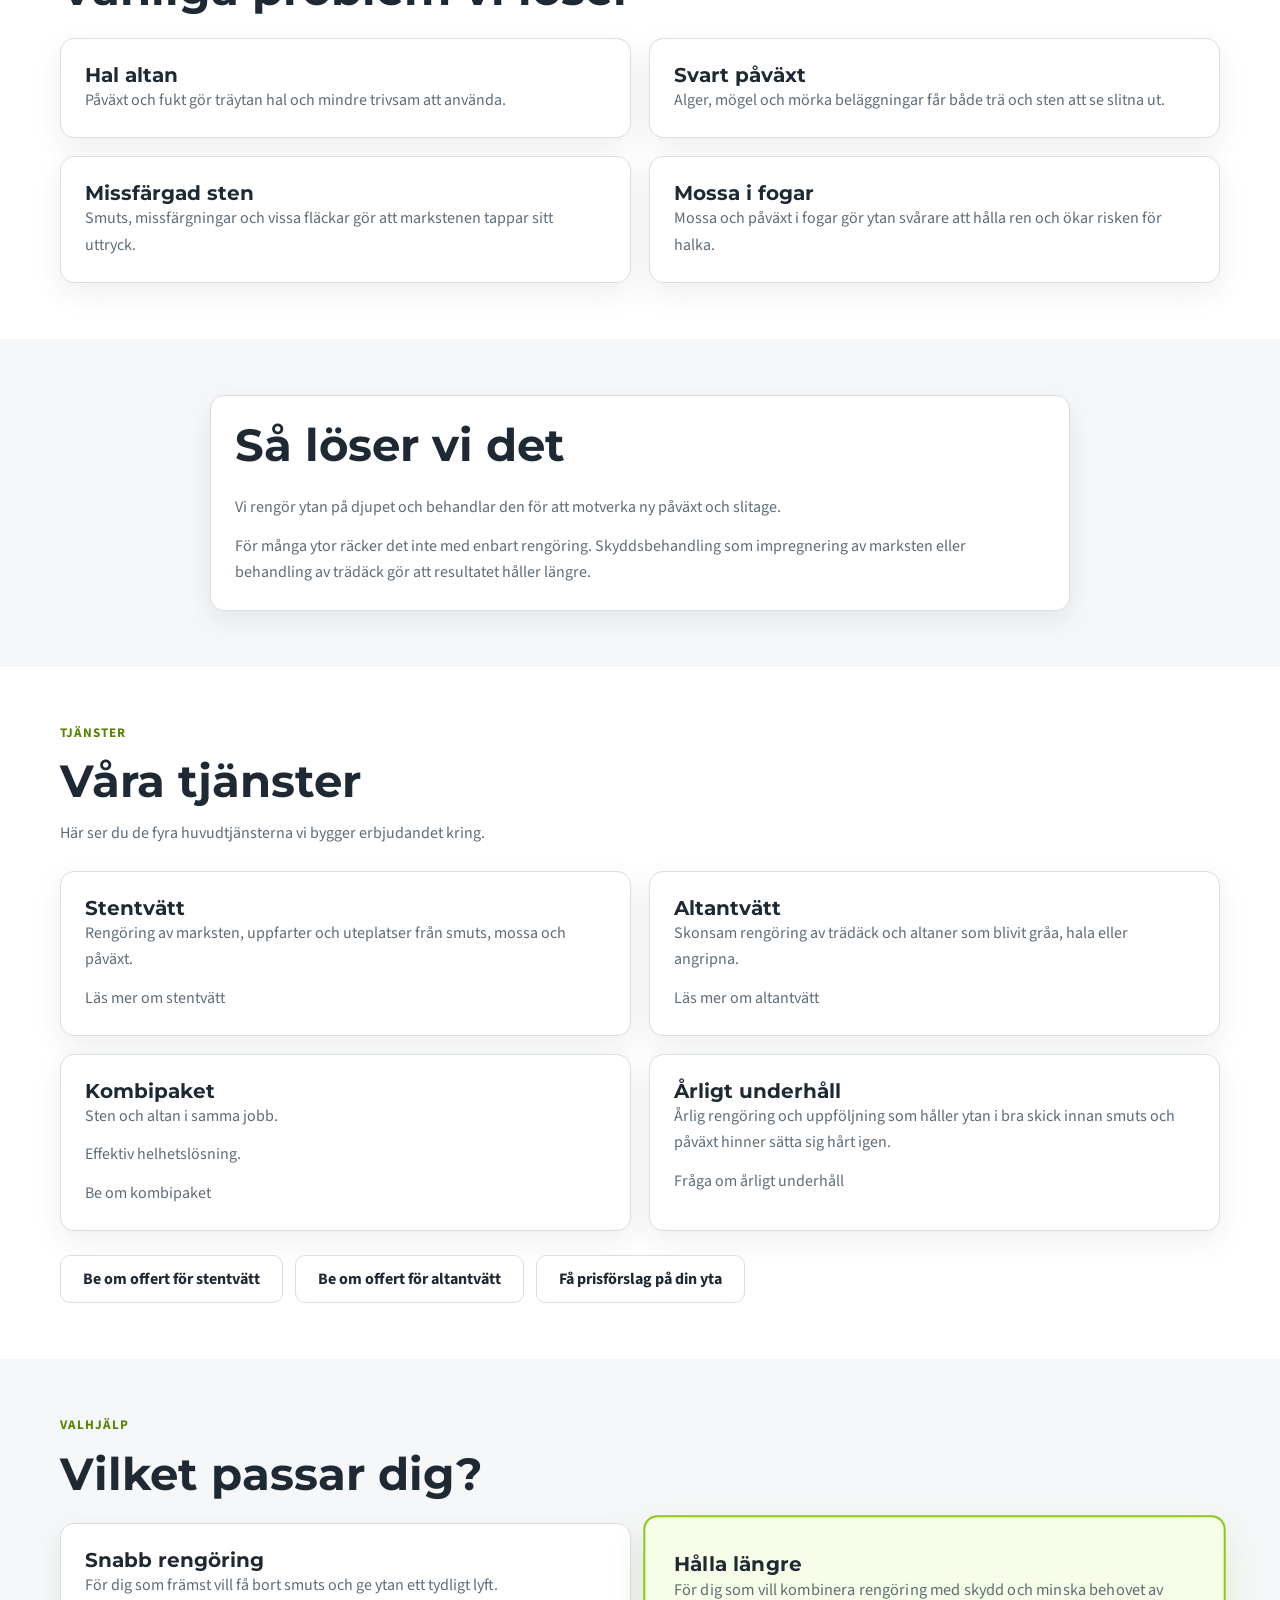
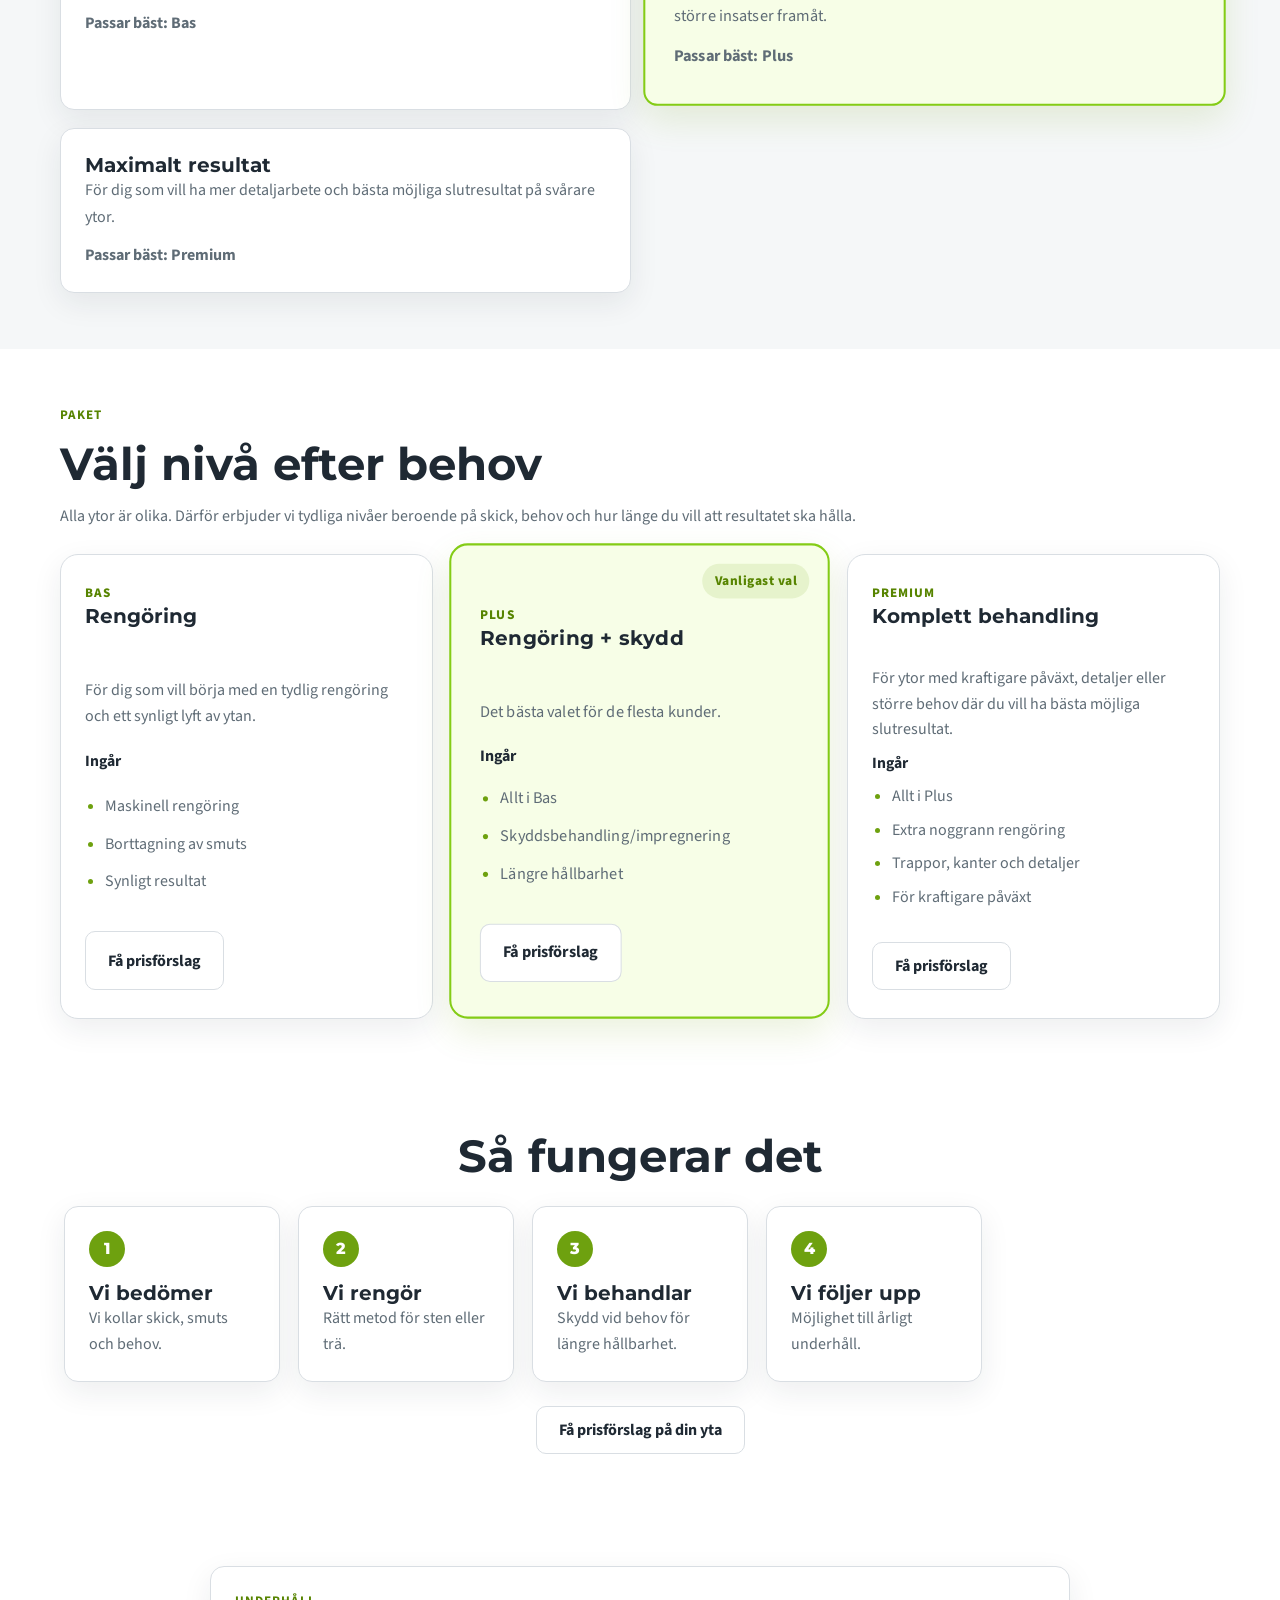
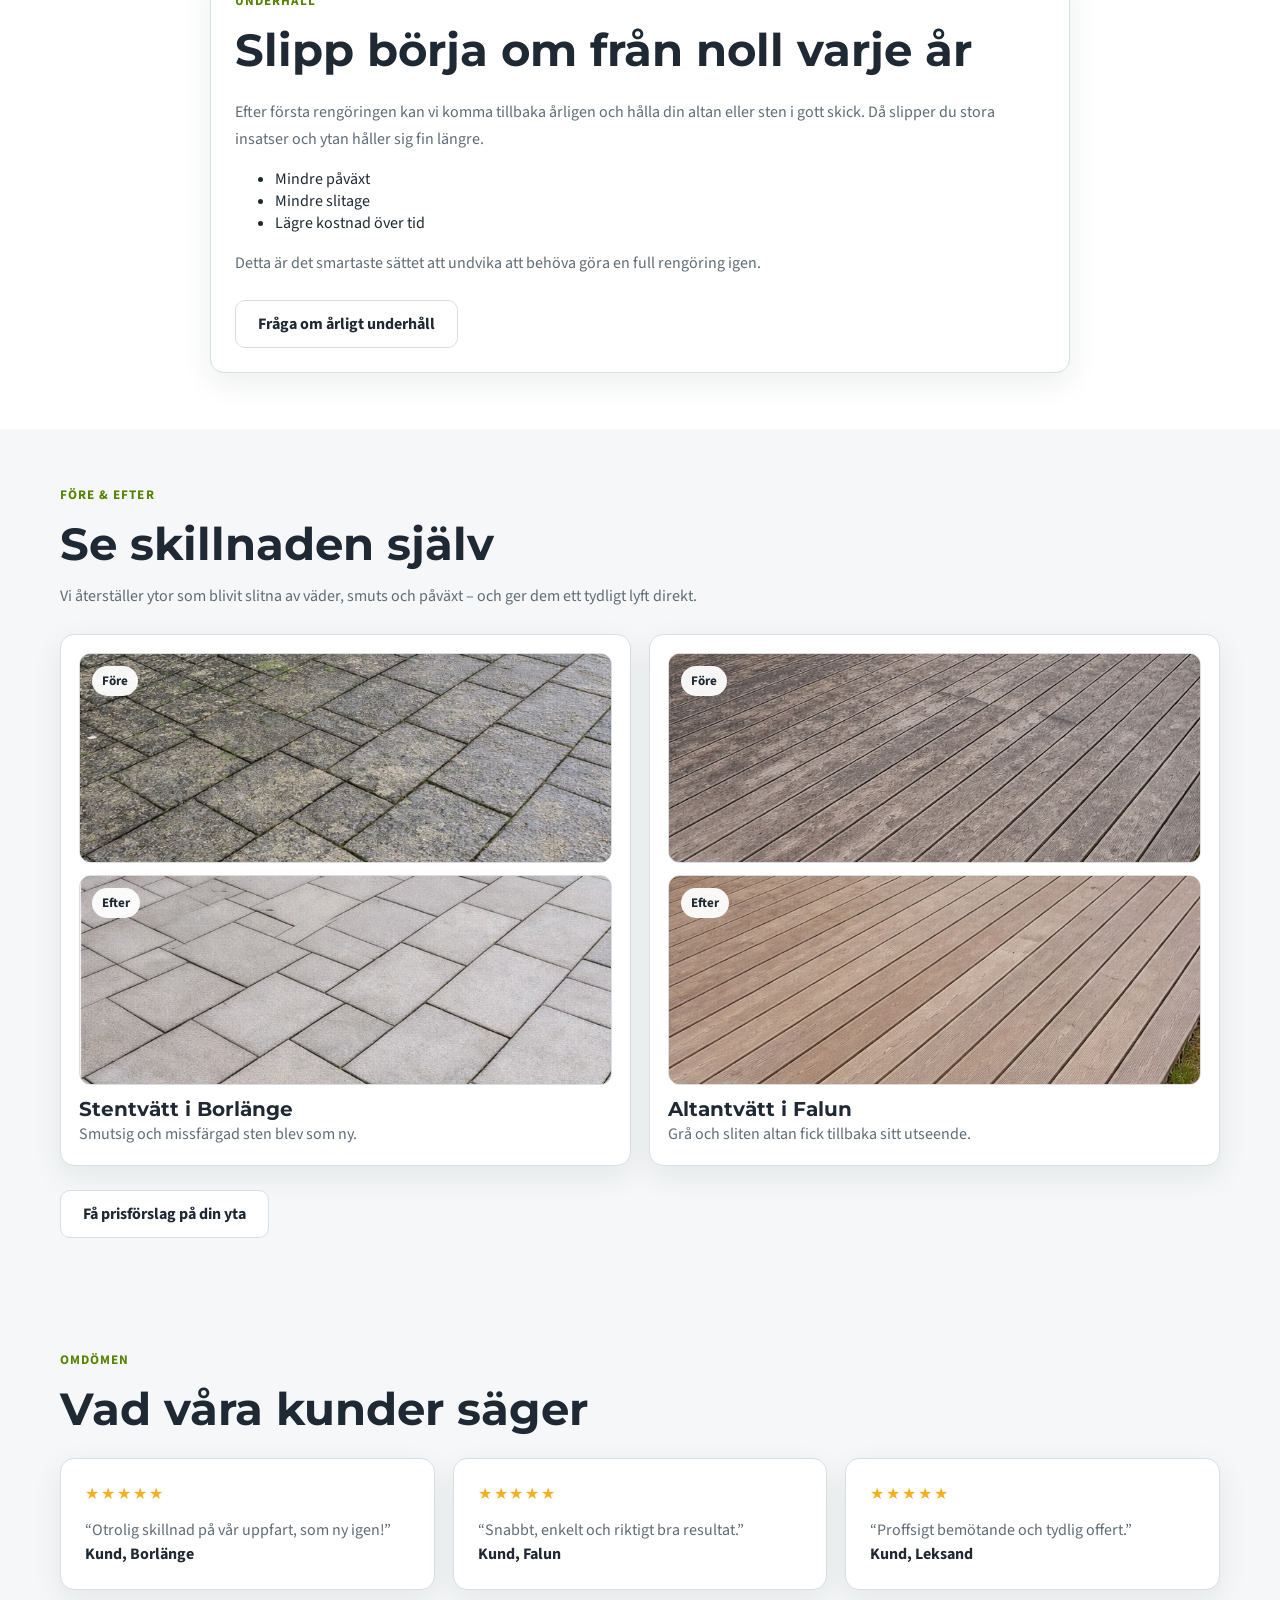
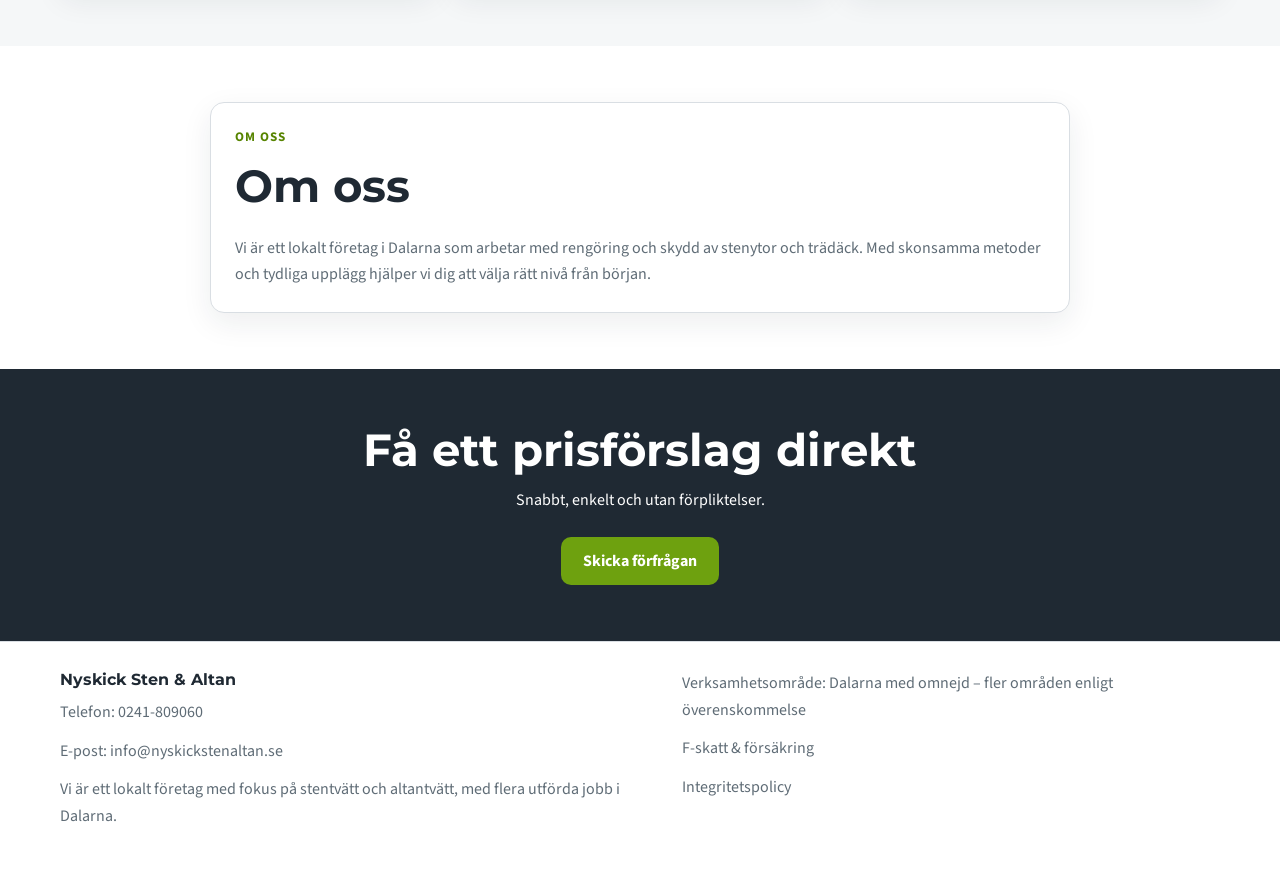
==== commit 6e70f486: "Add homepage trust row" ====
--- a/index.html
+++ b/index.html
@@ -250,6 +250,16 @@
           </div>
         </div>
       </section>
+
+      <div class="container">
+        <div class="trust-row" aria-label="Trygghetspunkter">
+          <span>✔ Skonsamma metoder anpassade för varje yta</span>
+          <span>✔ Tydliga paket - du vet vad du får</span>
+          <span>✔ Möjlighet till årligt underhåll</span>
+          <span>✔ Lokalt i Dalarna - snabb återkoppling</span>
+        </div>
+      </div>
+
       <form name="quote-request" method="POST" action="/tack/" netlify data-netlify="true" netlify-honeypot="website" hidden>
         <input type="hidden" name="form-name" value="quote-request" />
         <input type="text" name="website" />
--- a/styles.css
+++ b/styles.css
@@ -508,6 +508,27 @@
   max-width: 82rem;
 }
 
+.trust-row {
+  display: flex;
+  flex-wrap: wrap;
+  justify-content: center;
+  gap: 10px 22px;
+  margin-top: 4px;
+  margin-bottom: 14px;
+  padding: 14px 18px;
+  background: #fbfcfa;
+  border: 1px solid var(--border);
+  border-radius: 14px;
+  box-shadow: var(--shadow);
+  color: var(--text);
+  font-weight: 600;
+}
+
+.trust-row span {
+  display: inline-flex;
+  align-items: center;
+}
+
 .trust-item {
   display: flex;
   align-items: center;
@@ -1079,6 +1100,10 @@
     grid-column: auto;
   }
 
+  .trust-row {
+    justify-content: flex-start;
+  }
+
   .cta-box {
     display: grid;
   }
@@ -1132,6 +1157,12 @@
     grid-template-columns: 1fr;
   }
 
+  .trust-row {
+    display: grid;
+    gap: 10px;
+    padding: 14px 16px;
+  }
+
   .package-card-featured {
     transform: none;
     padding: 32px 24px;
